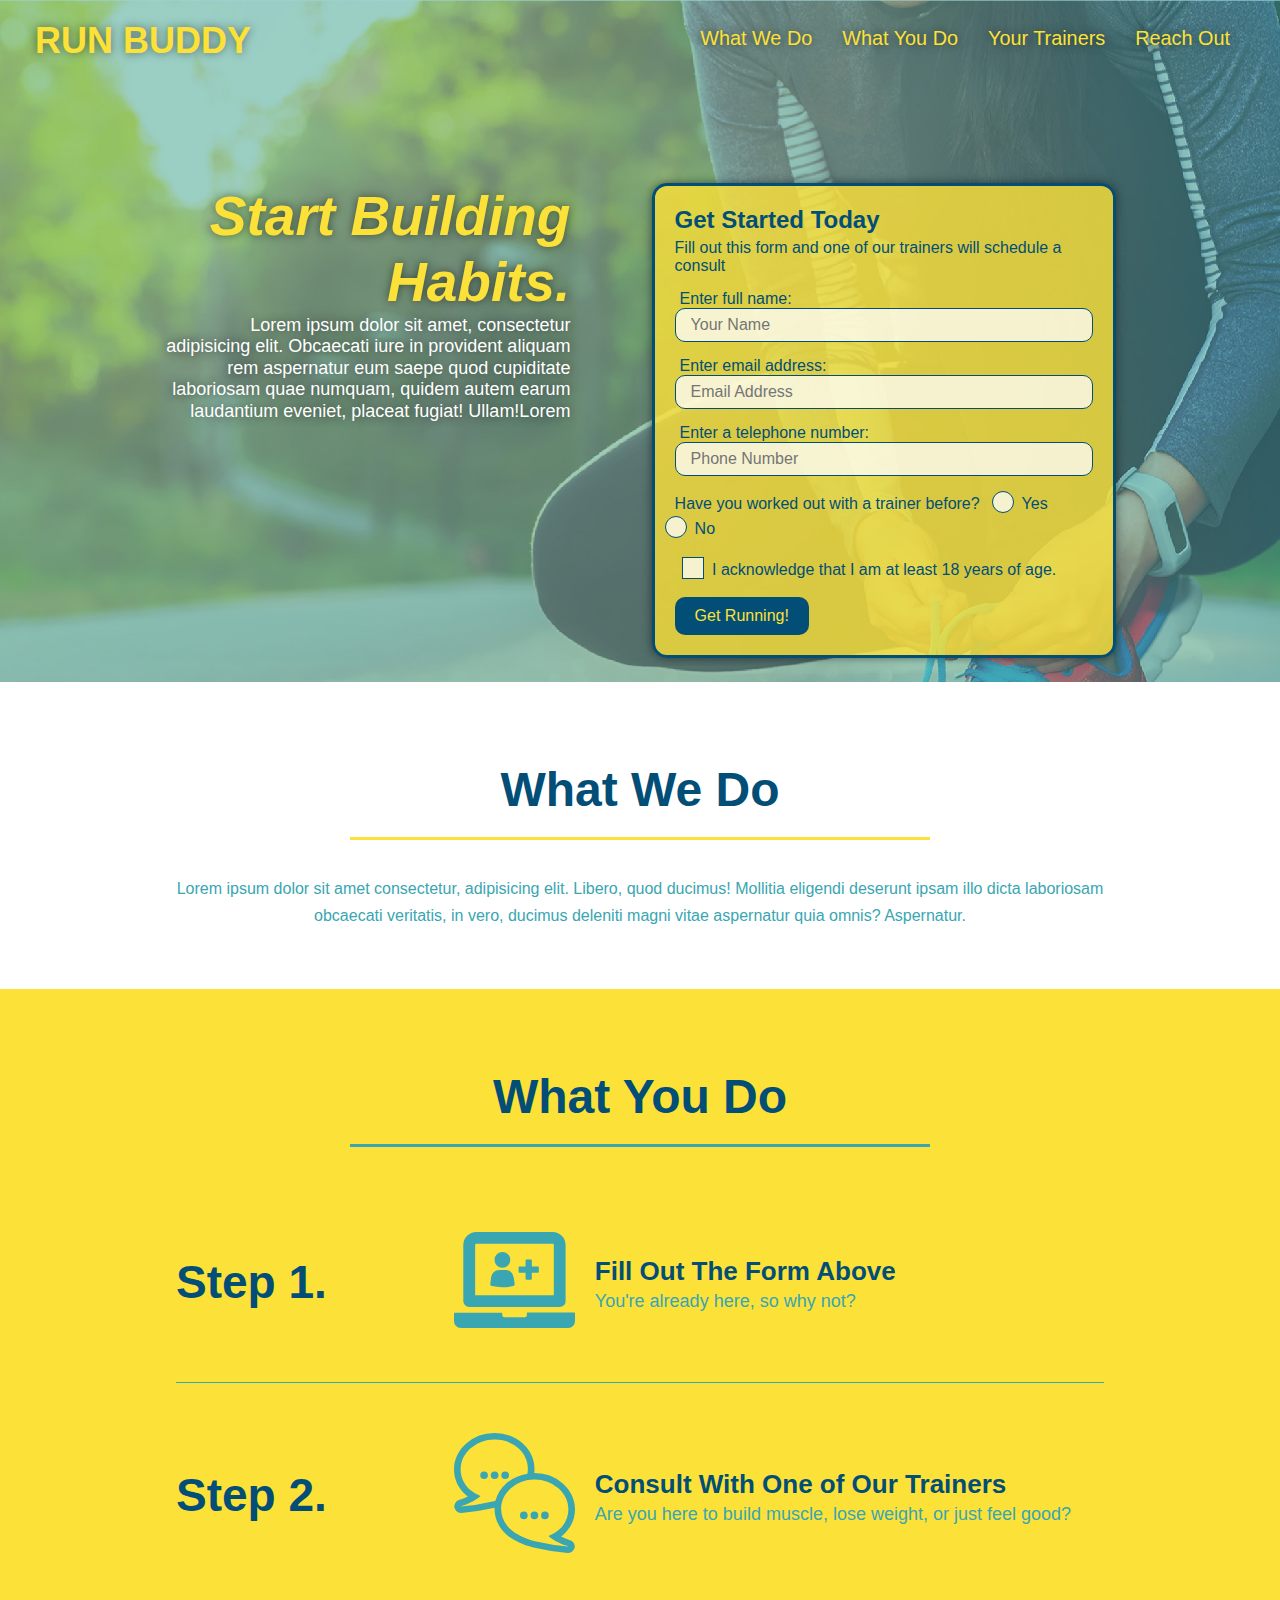
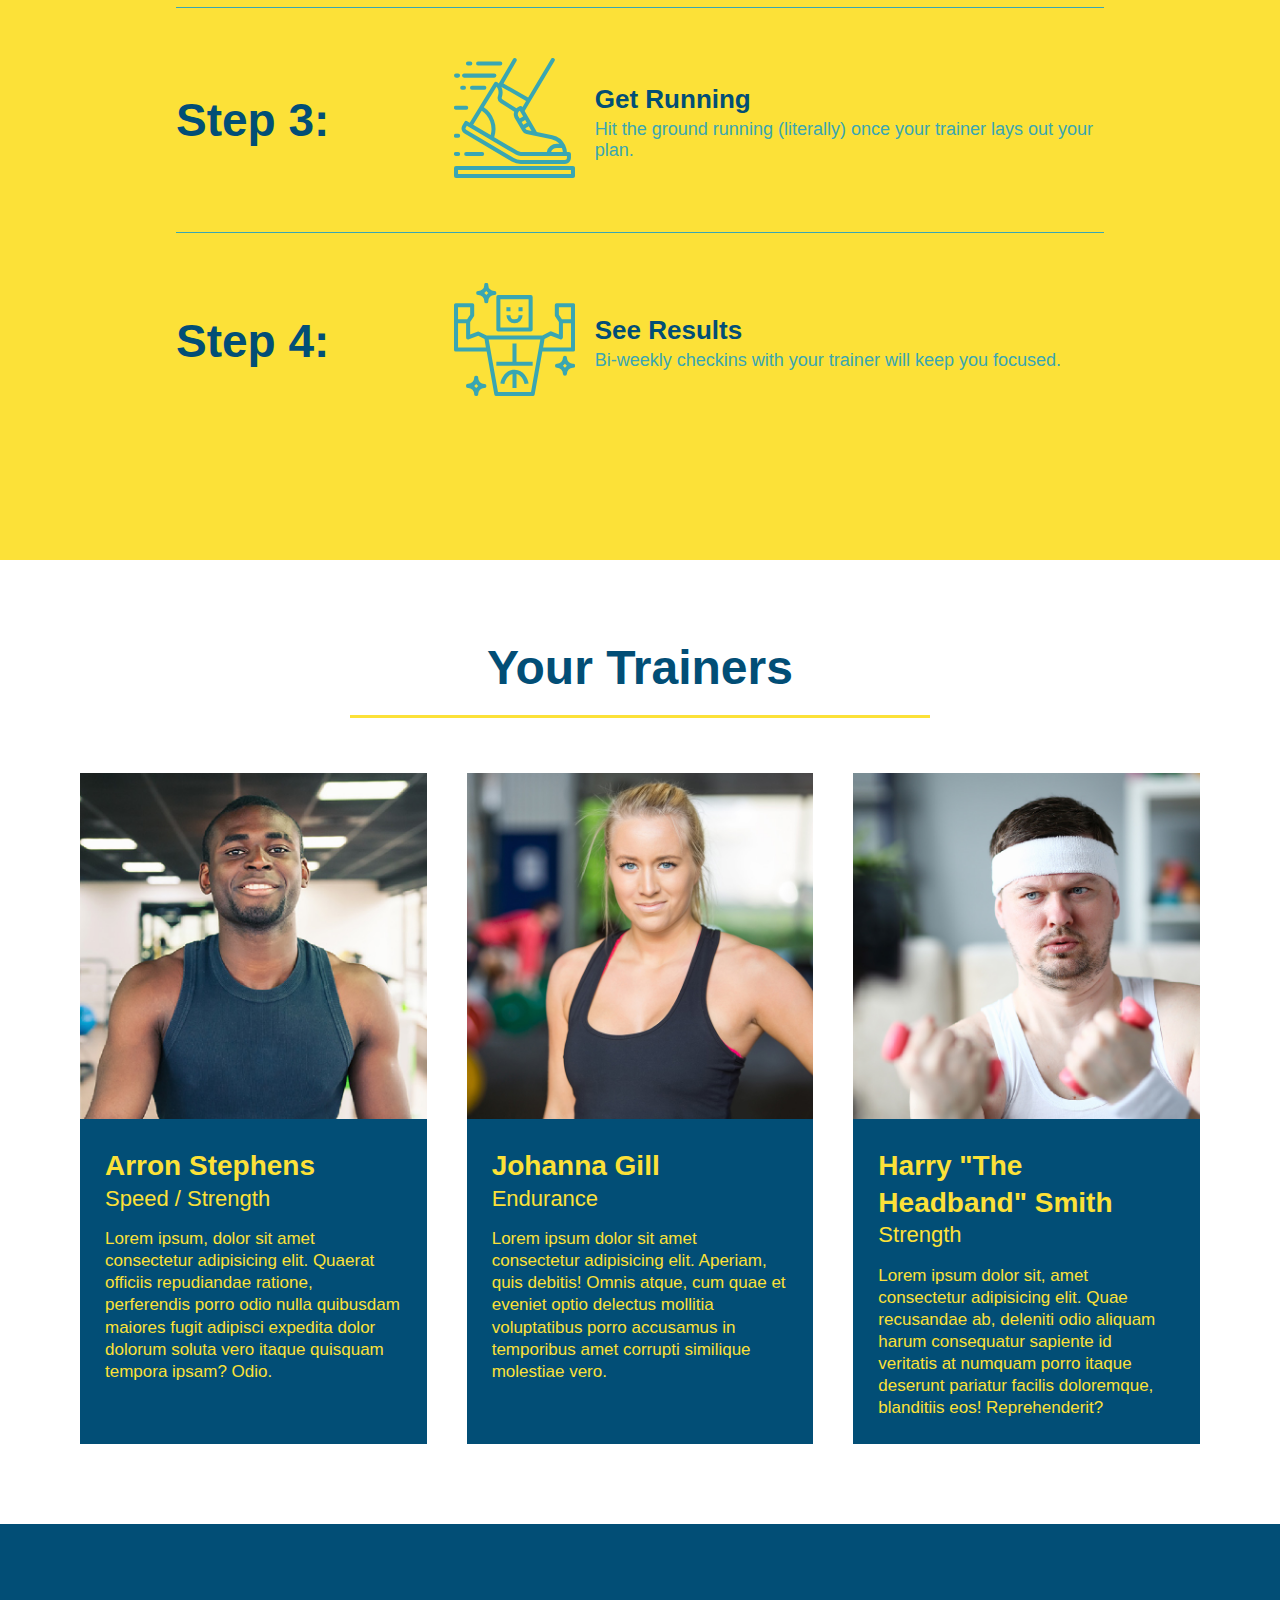
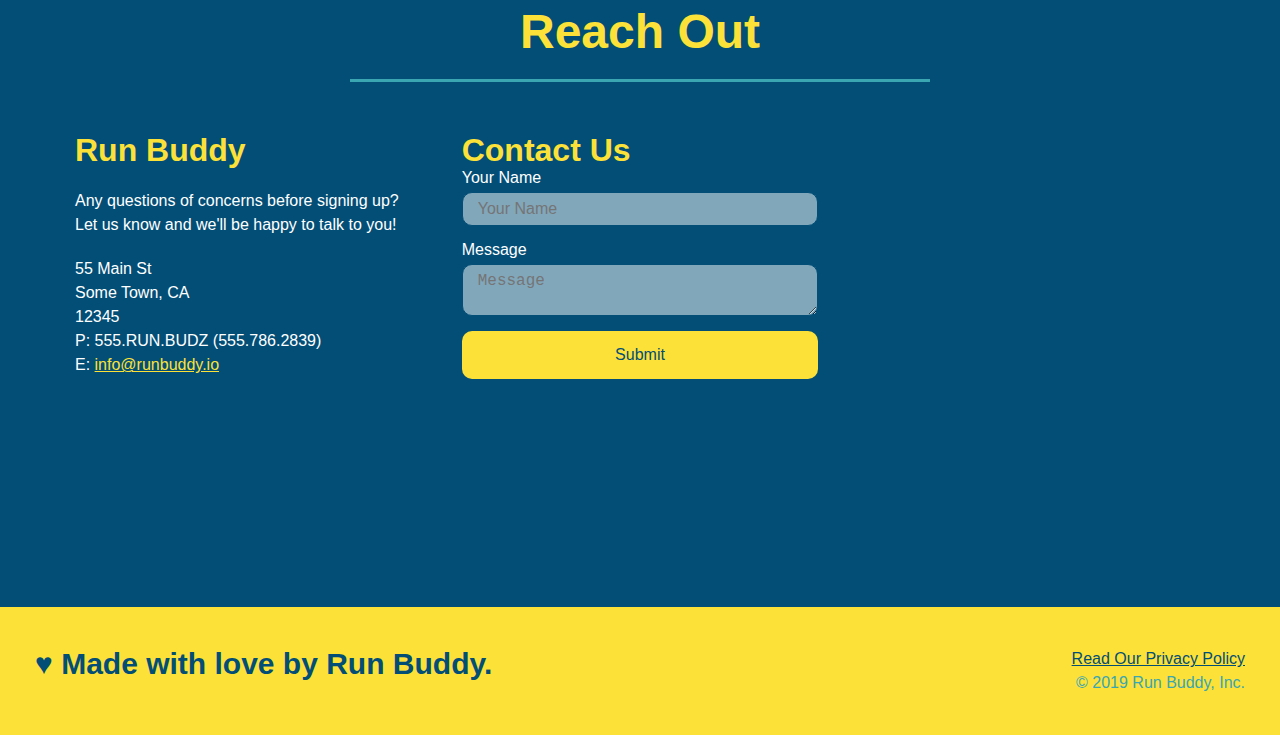
==== index.html @ cf6cdf6d "Merge branch 'Main' into develop" ====
<!DOCTYPE html>
<html lang= "en">
  
<head>
    <meta charset="UTF-8"/>

    <meta name="viewport" content="width=device-width, initial-scale=1.0" />

    <title>Run Buddy</title>
    <link rel="stylesheet" href="./assets/css/style.css"/>
</head>
  
<body>
  <!--navigation bar-->
  <header>

    <h1>
      <!--The "/" will always represent the path to the topmost directory-->
      <!--The link "/" was taking me to actual files, so I linked it to the title of the page with "#run-buddy-home"-->
      <a href="#run-buddy-home">
        RUN BUDDY
      </a>
    </h1>

    <nav>
      <!--Unordered List element-->
      <ul>
        <!--List item element-->
        <li>
        <!--Anchor element-->
          <a href="#what-we-do">What We Do</a>
        </li>
        <li>
          <a href="#what-you-do">What You Do</a>
        </li>
        <li>
          <a href="#your-trainers">Your Trainers</a>
        </li>
        <li>
          <a href="#reach-out">Reach Out</a>
        </li>
      </ul>
    </nav>
  
  </header> 
  <!--hero/jumbotron-->
  <section class="hero">

    <!--New Hero section with flipped bg image-->
    <div class="hero-cta">
      
      <h2>Start Building Habits.</h2>
      <p>
        Lorem ipsum dolor sit amet, consectetur adipisicing elit. Obcaecati iure in provident aliquam rem aspernatur eum saepe quod cupiditate laboriosam quae numquam, quidem autem earum laudantium eveniet, placeat fugiat! Ullam!Lorem
      </p>
    
    </div>

    <!--Form-->
    <div class="hero-form">
      <!--Using h3 because h2 is in the <footer> and h3 is less significant-->
      
      <h3>Get Started Today</h3>

      <p>Fill out this form and one of our trainers will schedule a consult</p>
        
      <form>
        <label for="name">Enter full name:</label>
        <input type="text" placeholder="Your Name" name="name" id="name" class="form-input"/>

        <label for="email">Enter email address:</label>
        <input type="email" placeholder="Email Address" name="email" id="email" class="form-input"/>

        <label for="phone">Enter a telephone number:</label>
        <input type="tel" placeholder="Phone Number" name="phone" id="phone" class="form-input"/>
          
        <p>
          Have you worked out with a trainer before?
          <span class="radio-wrapper">
            <input type="radio" class="trainer-confirm" id="trainer-yes"/>
            <label for="trainer-yes">Yes</label>
          </span>

          <span class="radio-wrapper">
            <input type="radio" class="trainer-confirm" id="trainer-no"/>
            <label for="trainer-no">No</label>
          </span>  
        </p>
          
        <p>
          <span class="checkbox-wrapper">
            <input type="checkbox" name="age-confirm" id="checkbox"/>
            <label for="checkbox">I acknowledge that I am at least 18 years of age.</label>
          </span>   
        </p>

        <button type="submit">
          Get Running!
        </button>
      </form>
    
    </div>
  
  </section>
    <!--End of Hero/Jumbotron-->
    
    <!--"what we do" section-->
    <section id="what-we-do" class="intro">
      
      <div class="flex-row">   
        <h2 class="section-title primary-border">What We Do</h2>
      </div>
      
      <div class="flex-row">   
        <p>
        Lorem ipsum dolor sit amet consectetur, adipisicing elit. Libero, quod ducimus! Mollitia eligendi deserunt ipsam illo dicta laboriosam obcaecati veritatis, in vero, ducimus deleniti magni vitae aspernatur quia omnis? Aspernatur.
        </p>
      </div> 
    
    </section>  
    
    <!--"what you do" section-->
    <section id="what-you-do" class="steps">
      
      <div class="flex-row">   
        <h2 class="section-title secondary-border">What You Do</h2>
      </div>
      
      <div class="step">
        <h3>Step 1.</h3>
        <div class="step-info">
          
          <div class="step-img">
            <img src="./assets/images/step-1.svg" alt="" />
          </div>
          
          <div class="step-text">
            <h4>Fill Out The Form Above</h4>
            <p>You're already here, so why not?</p>
          
          </div>
        </div>
      </div>

      <div class="step">
        <h3>Step 2.</h3>
        <div class="step-info">
          
          <div class="step-img">
            <img src="./assets/images/step-2.svg" alt="" />
          </div>
          
          <div class="step-text">
            <h4>Consult With One of Our Trainers</h4>
            <p>Are you here to build muscle, lose weight, or just feel good?</p>
          </div>
        </div>
      </div>

      <div class="step">
        <h3>Step 3:</h3>
        <div class="step-info">
          
          <div class="step-img">
            <img src="./assets/images/step-3.svg" alt="" />
          </div>
          
          <div class="step-text">
            <h4>Get Running</h4>
            <p>Hit the ground running (literally) once your trainer lays out your plan.</p>
          </div>
        
        </div>
      </div>

      <div class="step">
        <h3>Step 4:</h3>
        <div class="step-info">
          
          <div class="step-img">
            <img src="./assets/images/step-4.svg" alt="" />
          </div>
          
          <div class="step-text">
            <h4>See Results</h4>
            <p>Bi-weekly checkins with your trainer will keep you focused.</p>
          </div>
        
        </div>
      </div>
    
    </section>
    <!--End of "What You Do"-->
    
    <!--"meet the trainers" section-->
    <section id="your-trainers">
      <div class="flex-row">   
        <h2 class="section-title primary-border">Your Trainers</h2>
      </div>

      <div class="trainers">
        <!--1st Trainer-->
        <article class="trainer">
          <img src="./assets/images/trainer-1.jpg" alt="Arron Stephens in his workout clothes ready to pump iron"/>
          <div class="trainer-bio">
            <h3 class="trainer-name">Arron Stephens</h3>
            <h4 class="trainer-role">Speed / Strength</h4>
            <p>Lorem ipsum, dolor sit amet consectetur adipisicing elit. Quaerat officiis repudiandae ratione, perferendis porro odio nulla quibusdam maiores fugit adipisci expedita dolor dolorum soluta vero itaque quisquam tempora ipsam? Odio.</p>
          </div>
        </article>
        
        <!--2nd Trainer-->
        <article class="trainer">
          <img src="./assets/images/trainer-2.jpg" alt="Johanna Gill cooling off after a workout"/>
          <div class="trainer-bio">
            <h3 class="trainer-name">Johanna Gill</h3>
            <h4 class="trainer-role">Endurance</h4>
            <p>Lorem ipsum dolor sit amet consectetur adipisicing elit. Aperiam, quis debitis! Omnis atque, cum quae et eveniet optio delectus mollitia voluptatibus porro accusamus in temporibus amet corrupti similique molestiae vero.</p>
          </div>
        </article>

        <!--3rd trainer-->
        <article class="trainer">
          <img src="./assets/images/trainer-3.jpg" alt="Harry Smith wearing a headband and lifting comically small pink weights"/>
          <div class="trainer-bio">
            <h3 class="trainer-name">Harry "The Headband" Smith</h3>
            <h4 class="trainer-role">Strength</h4>
            <p>Lorem ipsum dolor sit, amet consectetur adipisicing elit. Quae recusandae ab, deleniti odio aliquam harum consequatur sapiente id veritatis at numquam porro itaque deserunt pariatur facilis doloremque, blanditiis eos! Reprehenderit?</p>
          </div>
        </article>
      
      </div>
    </section>
      
    <!--"reach out/contact" section-->

    <section id="reach-out" class="contact-section">
      <h2 class="section-title secondary-border">Reach Out</h2>
      
      <div class="contact-info">

        <div>
          <h3>Run Buddy</h3>
          <p>Any questions of concerns before signing up? <br/>
          Let us know and we'll be happy to talk to you!</p>

          <address>
            55 Main St <br/>
            Some Town, CA<br/>
            12345 <br/>
            P: 555.RUN.BUDZ (555.786.2839)<br/>
            E: <a href="mailto:info@runbuddy.io">info@runbuddy.io</a>
          </address>
        </div> 
      
        <!--New contact-form-->
        <div class="contact-form">
          <h3>Contact Us</h3>
          
          <form>
            <label for="contact-name">Your Name</label>
            <input type="text" id="contact-name" placeholder="Your Name">

            <label for="contact-message">Message</label>
            <textarea id="contact-message" placeholder="Message"></textarea>

            <button type="submit">Submit</button>
          </form>
        </div>
        
        <!--iframe auto populated from google-->
          <iframe src="https://www.google.com/maps/embed?pb=!1m18!1m12!1m3!1d3220.4452902486332!2d-86.74329568430844!3d36.18005091005968!2m3!1f0!2f0!3f0!3m2!1i1024!2i768!4f13.1!3m3!1m2!1s0x8864687f5b02fae7%3A0xc24cd0922c8a8a07!2s403%20N%2016th%20St%2C%20Nashville%2C%20TN%2037206!5e0!3m2!1sen!2sus!4v1612651194012!5m2!1sen!2sus" 
            frameborder="0" 
            style="border:0;" 
            allowfullscreen="" 
            aria-hidden="false" 
            tabindex="0">
          </iframe>
        
        </div>
      </div>
    </section>
    <!--End of "reach out/contact" section-->
  
  <footer>
    <h2>&hearts; Made with love by Run Buddy.</h2>

    <div>
      <a href="./privacy-policy.html">Read Our Privacy Policy</a><br/>
      &copy; 2019 Run Buddy, Inc.
    </div>

  </footer>
</body>
</html>
---- assets/css/style.css ----
:root {
  --primary-color: #fce138;
  --secondary-color: #024e76;
  --tertiary-color: #39a6b2;
}

* {
  /* The "*" symbol affects ALL HTML elements*/
  margin: 0;
  padding: 0;
  /*border-box value in box-sizing property calculates height and width by 
  including border and padding additions to content box*/
  box-sizing: border-box;
}

body {
  font-family: Helvetica, Arial, sans-serif;
  /* hexidecimal number for light-blue/teal*/
  color: var(--tertiary-color);
}
/* apply styles to the header*/

header {
  padding: 20px 35px;
  background-color: var(--tertiary-color);
  /*after removal of display:inline; in header h1 and float:right; 
  in header nav, display:flex; creates mobile responsiveness*/
  display: flex;
  justify-content: space-between;
  flex-wrap: wrap;
  position:-webkit-sticky;
  position: sticky;
  top: 0;
  background-image: url("../images/hero-bg.jpg");
  background-size: cover;
  background-attachment: fixed;
  background-position: 80%;
  z-index: 9999;
}

header h1 {
  font-weight: bold;
  font-size: 36px;
  color: var(--primary-color);
  margin: 0;
  text-shadow: 0 0 10px rgba(0, 0, 0, 0.5);
  /*The inline display creates inline element properties for a block element*/
  /* "display:inline; was deleted for the mobile responsive flexbox*/
}

header a {
  text-decoration: none;
  color: var(--primary-color);
}

header nav {
  /*float:right; was removed for flexbox*/
  margin: 7px 0;
}

/*removed header nav ul li display: inline; for flexbox*/
header nav ul {
  display: flex;
  flex-wrap: wrap;
  justify-content: space-between;
  align-items: center;
  list-style: none;
}

header nav ul li a{
  padding: 10px 15px;
  font-weight: lighter;
  font-size: 1.55vw;
  text-shadow: 0 0 10px rgba(0, 0, 0, 0.5);
  /*changed font-size:20px; 
  to 1.55vw or "viewport width" for flexbox*/
}

header nav ul li a:hover {
  background: var(--primary-color);
  color: var(--secondary-color);
  border-radius: 15px;
  text-shadow: none;
}

/* End of Header */

/* Footer */

footer {
  background: var(--primary-color);
  width: 100%;
  padding: 40px 35px;
  /*flexbox*/
  display: flex;
  justify-content: space-between;
  flex-wrap: wrap;
}

footer h2 {
  /* removed display: inline; for flexbox */

  color: var(--secondary-color);
  font-size: 30px;
  margin: 0;
}

footer div {
  /*float: right; removed for flexbox*/
  line-height: 1.5;
  text-align: right;
}

footer a {
  color: var(--secondary-color);
}

/* End of Footer*/

section {
  padding: 60px;
}

/*Hero Style Start*/
.hero {
  /*removed  background-position: center; 
  and height: 600px; for flexbox*/
  background-image: url("../images/hero-bg.jpg");
  height: 600px;
  background-size: cover;
  position: relative;
  display: flex;
  justify-content: center;
  flex-wrap: wrap;
  align-items: flex-start;
  background-attachment: fixed;
  background-position: 80%;
}

/* hero call to action*/
.hero-cta {
  width: 35%;
  text-align: right;
  margin: 3.5%;
  color: #fff;
  font-size: 18px;
  line-height: 1.2;
  text-shadow: 0 0 10px rgba(0, 0, 0, 0.5);
}

.hero-cta h2 {
  font-style: italic;
  font-size: 55px;
  color: var(--primary-color);
}
/*Hero Style Ends*/

/* Style Form and Input Fields*/
.hero-form {
  color: var(--secondary-color);
  background-color: rgba(252, 225, 56, 0.8);
  padding: 20px;
  border: solid 3px var(--secondary-color);
 /* width: 600px; position: absolute; 
 bottom: 80px; right: 80px; 
 removed for flexbox*/
 width: 40%;
 margin: 3.5%;
 box-shadow: 0 0 10px rgba(0, 0, 0, 0.5);
 border-radius: 15px;
}

h3 {
  font-size: 24px;
  margin: 0;
}

.hero-form p {
  margin: 5px 0px 15px 0px;
}

.form-input {
  border: 1px solid var(--secondary-color);
  display: block;
  padding: 7px 15px;
  font-size: 16px;
  color: var(--secondary-color);
  width: 100%;
  margin-bottom: 15px;
  border-radius: 10px;
  background-color: rgba(255,255,255, 0.75);
}

.form-input:focus {
  background-color: rgba(255,255,255, 1);
  outline: none;
}

.hero-form label {
  margin: 0 5px;
}

.hero-form button {
  color: var(--primary-color);
  background-color: var(--secondary-color);
  border: none;
  padding: 10px 20px;
  font-size: 16px;
  border-radius: 10px;
}

.hero-form button:hover {
  background-color: var(--tertiary-color);  
}

.checkbox-wrapper input, .radio-wrapper input {
  opacity: 0;
}

.checkbox-wrapper label, .radio-wrapper label {
  position: relative;
  left: 10px;
  margin: 10px;
  line-height: 1.6;
}

.checkbox-wrapper label::before, .radio-wrapper label::before {
  content: "";
  height: 20px;
  width: 20px;
  background: rgba(255, 255, 255, 0.75);  
  border: 1px solid var(--secondary-color);  
  position: absolute;
  top: -4px;
  left: -30px;
}

.radio-wrapper label::before {
  border-radius: 50%;
}

.radio-wrapper label::after {
  content: "";
  width: 20px;
  height: 20px;
  border-radius: 50%;
  background: var(--secondary-color);
  position: absolute;
  left: -29px;
  top: -3px;
  background-image: radial-gradient(circle, var(--tertiary-color), var(--secondary-color));
}

.checkbox-wrapper label::after {
  content: "";
  height: 6px;
  width: 14px;
  border-left: 2px solid var(--secondary-color);
  border-bottom: 2px solid var(--secondary-color);
  position: absolute;
  left: -26px;
  top: 1px;
  transform: rotate(-58deg);
}

.checkbox-wrapper input + label::after, 
.radio-wrapper input + label::after {
  content: none;
}

.checkbox-wrapper input:checked + label::after, 
.radio-wrapper input:checked + label::after {
  content: "";
}
/* End of Style Form and Input Fields*/

/* What we do introduction section*/
/*removed .intro text-align:center;*/


.intro p {
  line-height: 1.7;
  color: var(--tertiary-color);
  width: 80%;
  font-size: 20 px;
  /* To center an block element 
  with width < 100% use margin: 0 auto; */
  margin: 0 auto;
  text-align: center;
}
/* End of What we do */

/* What You Do Section 
Removed Steps img div and span  for flexbox &
steps h3 -> step h3 removed margin-top
steps p -> step-text p change font-size */
.steps {
  background: var(--primary-color)
}

.step {
  margin: 50px auto;
  padding-bottom: 50px;
  width: 80%;
  display: flex;
  flex-wrap: wrap;
  align-items: center;
  justify-content: space-between;
  border-bottom: 1px solid var(--tertiary-color);
}

.step:last-child {
  border-bottom: none;
}

.step h3 {
  color: var(--secondary-color);
  font-size: 46px;
  flex: 1 30%;
 }

 .step-info {
   display: flex;
   flex-wrap: wrap;
   align-items: center;
   flex: 2 70%;
 }

 .step-text {
   flex: 12;
 }

 .step-text h4 {
   font-size: 26px;
   line-height: 1.5;
   color: var(--secondary-color);
 }

.step-text p {
  color: var(--tertiary-color);
  font-size: 18px;
}

.step-img {
  flex: 1 12%;
  margin-right: 20px;
}

.step-img img {
  max-width: 100%;
}

/* End of What You Do Section */

/* blending css for section titles and heading borders*/
.section-title {
  font-size: 48px;
  color: var(--secondary-color);
  border-bottom: 3px solid;
  /*  margin-bottom: 35px; padding: 0 100px 20px 100px; 
  display: inline-block; removed, flexbox*/
  padding: 20px;
  text-align: center;
  margin: 0 auto 35px;
  width: 50%;
}

.primary-border {
  border-color: var(--primary-color);
}

.secondary-border {
  border-color: var(--tertiary-color);
}
/* End of section titles and heading borders*/

/*Trainers section*/

.trainers {
  width: 100%;
  margin: 0 auto;
  display: flex;
  flex-wrap: wrap;
  justify-content: space-around;
}

.trainer {
  margin: 20px;
  background: var(--secondary-color);
  color: var(--primary-color);
  flex: 1;
}

.trainer img {
  width: 100%;
}

.trainer-bio {
  padding: 25px;
  line-height: 1.3;
}
/* font-size from 32 -> 28px 
removed margin-bottom for flexbox*/
.trainer-bio h3 {
  font-size: 28px;
}

.trainer-bio h4 {
  font-weight: lighter;
  font-size: 22px;
  margin-bottom: 15px;
}

.trainer-bio p {
  font-size: 17px;
}
/* End of Trainer*/

/* contact section*/
.contact-info {
  display: flex;
  justify-content: space-between;
  flex-wrap: wrap;
}

.contact-info > * {
  flex: 1;
  margin: 15px;
}

.contact-section {
  background: var(--secondary-color);
}

.contact-section h2 {
  color: var(--primary-color);
}

.contact-info iframe {
  height: 400px;
}

.contact-info div {
  color: white;
}

.contact-info h3 {
  color: var(--primary-color);
  font-size: 32px;
}

/*Don't forget the comma between class specifications ;) */
.contact-info p, .contact-info address {
  margin: 20px 0px;
  line-height: 1.5;
  font-size: 16px;
  font-style: normal;
}

.contact-info a {
  color: var(--primary-color);
}

.contact-form input, .contact-form textarea {
  border: 1px solid var(--secondary-color);
  display: block;
  padding: 7px 15px;
  font-size: 16px;
  color: var(--secondary-color);
  width: 100%;
  margin-bottom: 15px;
  margin-top: 5px;
  border-radius: 10px;
  background-color: rgba(255,255,255, 0.5);
}

.contact-form input:focus, .contact-form textarea:focus {
  background-color: rgba(255,255,255, 1);
  outline: none;
}

.contact-form button {
  width: 100%;
  border: none;
  background: var(--primary-color);
  color: var(--secondary-color);
  text-align: center;
  padding: 15px 0;
  font-size: 16px;
  border-radius: 10px;
}

.contact-form button:hover {
  color: var(--primary-color);
  background: var(--tertiary-color);
}

.flex-row {
  display: flex;
}

/*Media queries for desktop screens and smaller*/

@media screen and (max-width:980px) {
  header {
    padding-bottom: 0;
    justify-content: center;
    position: relative;
  }

  header h1 {
    width: 100%;
    text-align: center;
    text-shadow: 0 0 10px rgba(0, 0, 0, 0.5);
  }

  header nav ul {
    margin-top: 20px;
    width: 100%;
    justify-content: center;
  }

  header nav ul li a {
    font-size: 20px;
    text-shadow: 0 0 10px rgba(0, 0, 0, 0.5);
  }

  footer h2, footer div {
    text-align: center;
    width: 100%;
  }

  .hero-form {
    box-shadow: 0 0 10px rgba(0, 0, 0, 0.5);
  }

  .hero-form, .hero-cta {
    width: 100%;
  }

  .hero-cta{
    text-align: center;
    text-shadow: 0 0 10px rgba(0, 0, 0, 0.5);
  }

  .section-title {
    width: 80%;
  }

  .trainer {
    flex: 0 70%;
  }

  .contact-info iframe {
    flex: 1 100%;
  }
}

/*Media queries for tablets and smaller*/
@media screen and (max-width:768px) {
  section {
    padding: 30px 15px;
  }

  .step h3 {
    flex: 1 100%;
    text-align: center;
  }

  .step-info {
    flex: 2 100%;
    text-align: center;
    justify-content: center;
  }

  .step-img {
    flex: 0 32%;
    margin-right: 0;
    margin-top: 15px;
    margin-bottom: 15px;
  }

  .step-text {
    flex: 100%;
  }
}

/*Media queries for phones and smaller*/
@media screen and (max-width:575px) {
  .hero-form button {
    width: 100%;
  }

  .section-title {
    width: 95%;
  }

  .intro p {
    width: 100%;
  }

  .trainer {
    flex: 0 100%;
  }

  .contact-info {
    text-align: center;
  }

  .contact-info > * {
    flex: 0 100%;
  }

  .contact-form {
    order: 3;
  }
}
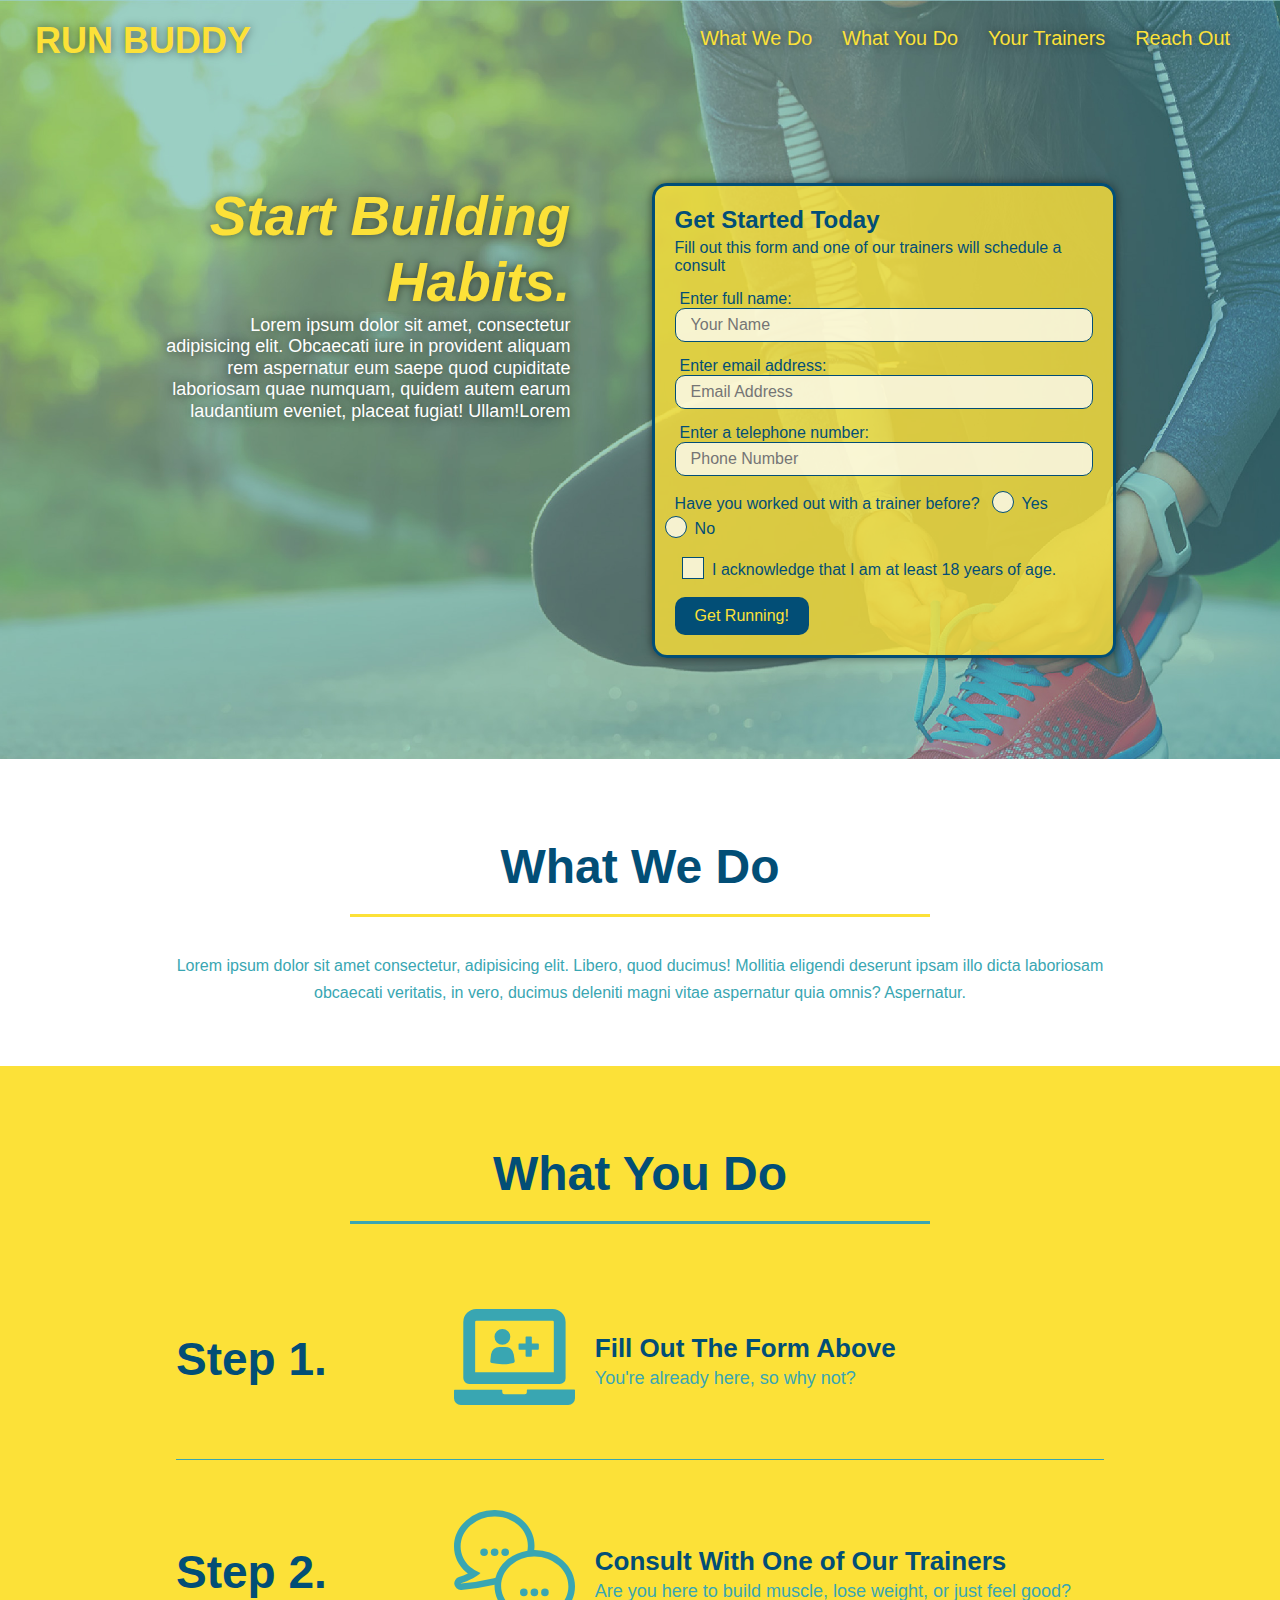
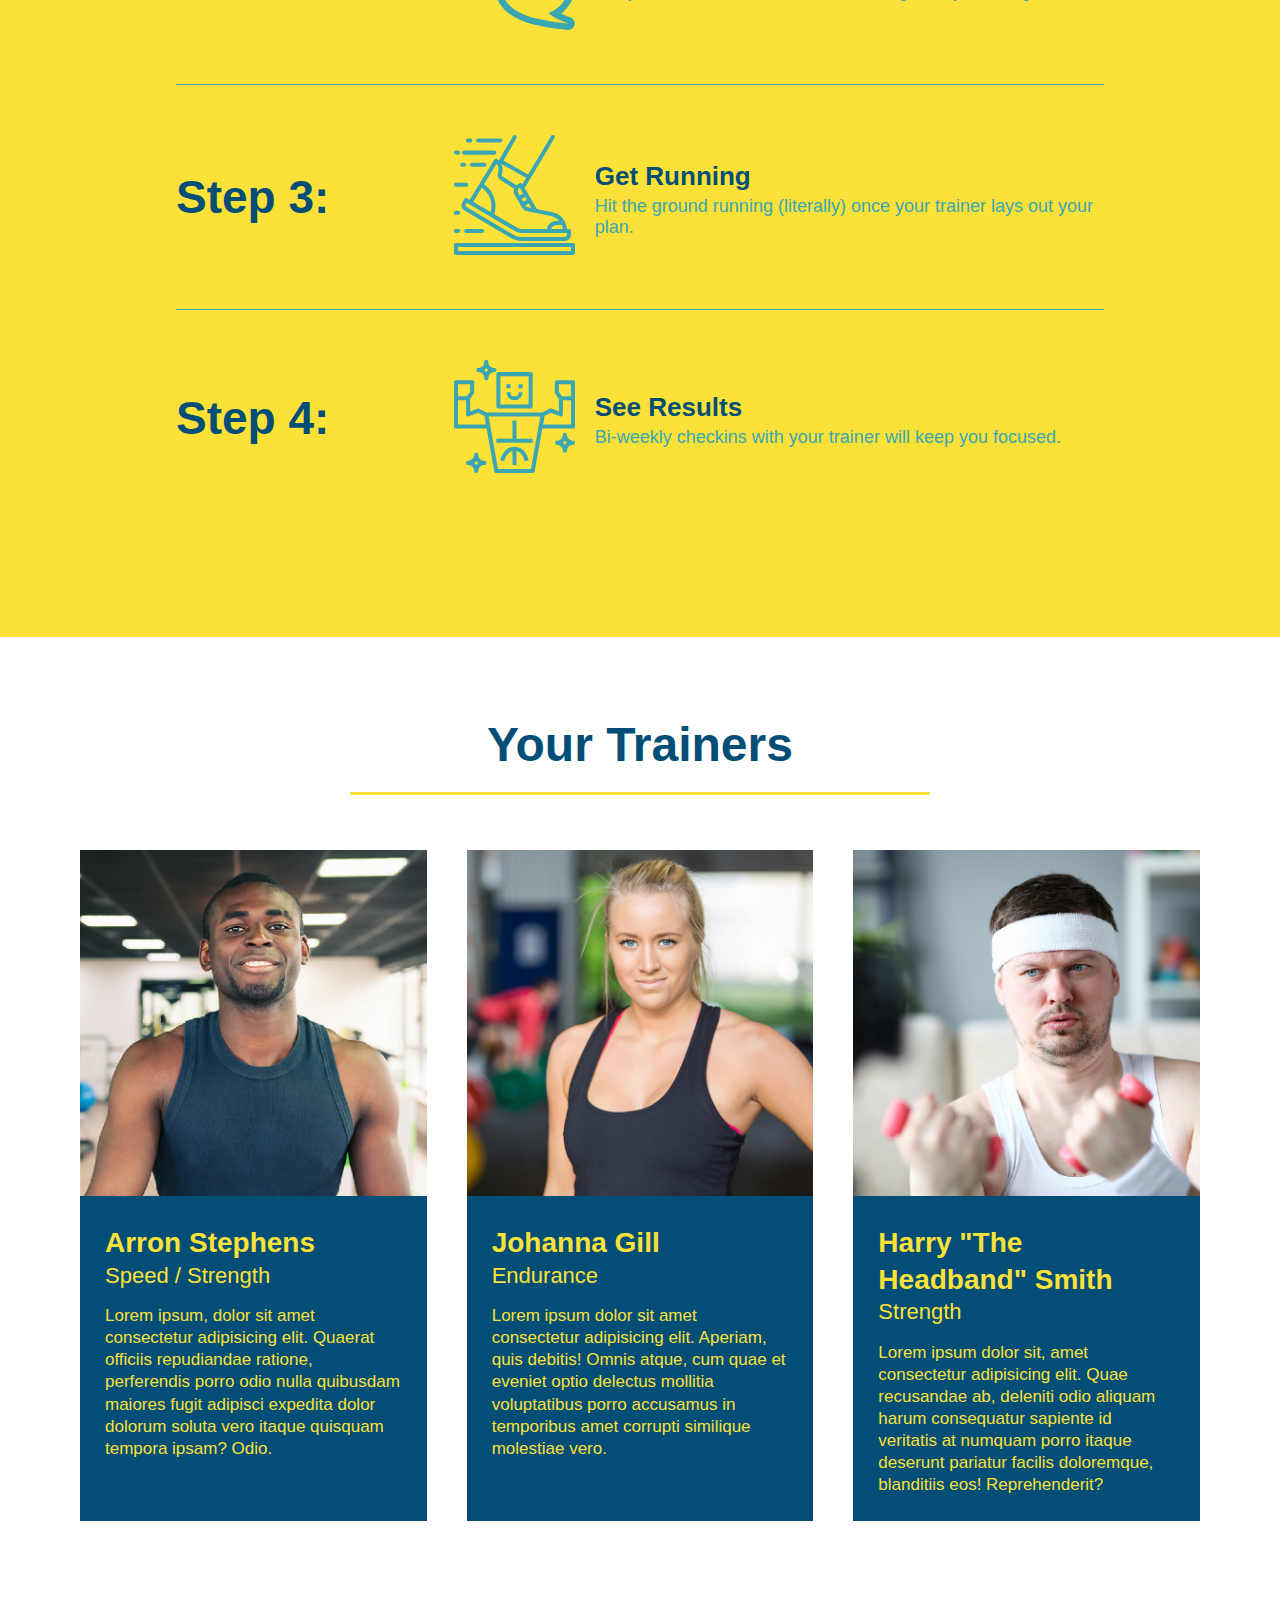
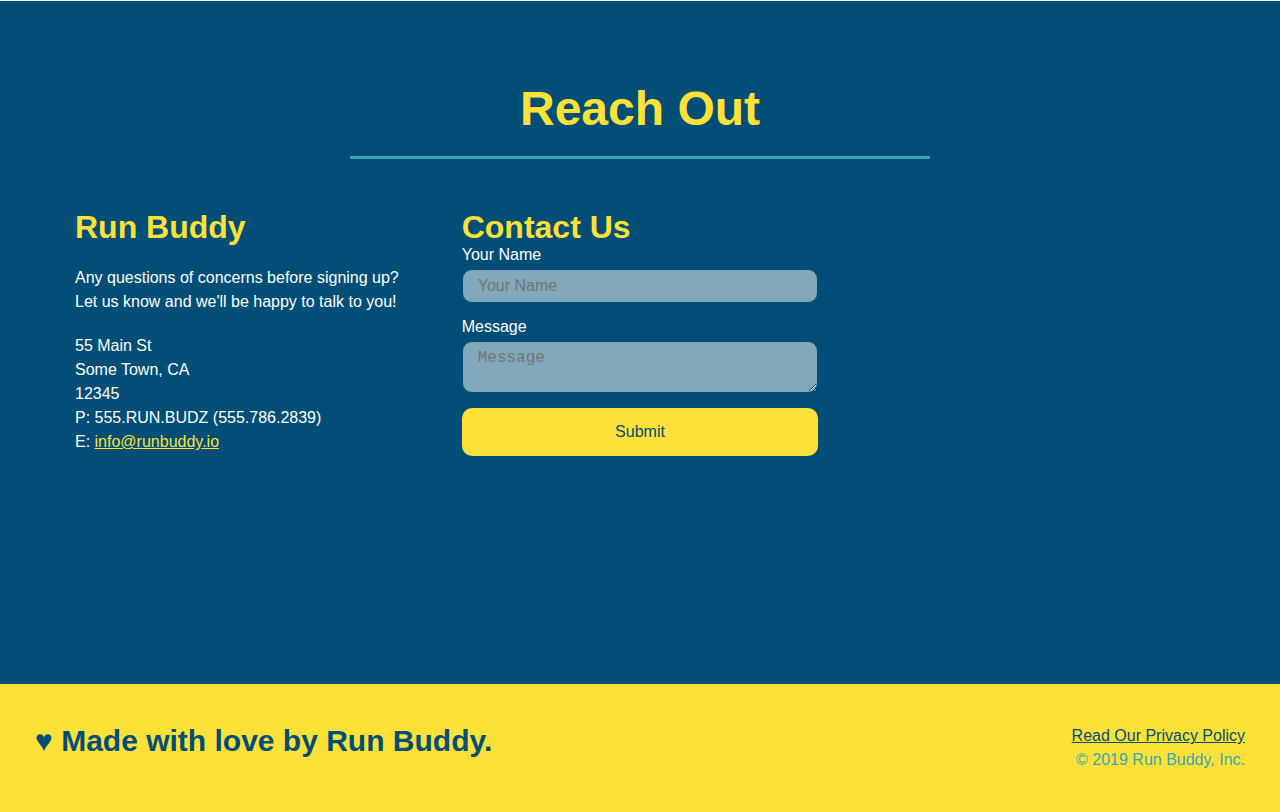
==== commit d6527582: "Adjusting some spacing, experimenting with some code" ====
--- a/index.html
+++ b/index.html
@@ -1,297 +1,292 @@
 <!DOCTYPE html>
 <html lang= "en">
   
-<head>
-    <meta charset="UTF-8"/>
-
-    <meta name="viewport" content="width=device-width, initial-scale=1.0" />
-
-    <title>Run Buddy</title>
-    <link rel="stylesheet" href="./assets/css/style.css"/>
-</head>
-  
-<body>
-  <!--navigation bar-->
-  <header>
-
-    <h1>
-      <!--The "/" will always represent the path to the topmost directory-->
-      <!--The link "/" was taking me to actual files, so I linked it to the title of the page with "#run-buddy-home"-->
-      <a href="#run-buddy-home">
-        RUN BUDDY
-      </a>
-    </h1>
-
-    <nav>
-      <!--Unordered List element-->
-      <ul>
-        <!--List item element-->
-        <li>
-        <!--Anchor element-->
-          <a href="#what-we-do">What We Do</a>
-        </li>
-        <li>
-          <a href="#what-you-do">What You Do</a>
-        </li>
-        <li>
-          <a href="#your-trainers">Your Trainers</a>
-        </li>
-        <li>
-          <a href="#reach-out">Reach Out</a>
-        </li>
-      </ul>
-    </nav>
-  
-  </header> 
-  <!--hero/jumbotron-->
-  <section class="hero">
-
-    <!--New Hero section with flipped bg image-->
-    <div class="hero-cta">
-      
-      <h2>Start Building Habits.</h2>
-      <p>
-        Lorem ipsum dolor sit amet, consectetur adipisicing elit. Obcaecati iure in provident aliquam rem aspernatur eum saepe quod cupiditate laboriosam quae numquam, quidem autem earum laudantium eveniet, placeat fugiat! Ullam!Lorem
-      </p>
-    
-    </div>
-
-    <!--Form-->
-    <div class="hero-form">
-      <!--Using h3 because h2 is in the <footer> and h3 is less significant-->
-      
-      <h3>Get Started Today</h3>
-
-      <p>Fill out this form and one of our trainers will schedule a consult</p>
-        
-      <form>
-        <label for="name">Enter full name:</label>
-        <input type="text" placeholder="Your Name" name="name" id="name" class="form-input"/>
-
-        <label for="email">Enter email address:</label>
-        <input type="email" placeholder="Email Address" name="email" id="email" class="form-input"/>
-
-        <label for="phone">Enter a telephone number:</label>
-        <input type="tel" placeholder="Phone Number" name="phone" id="phone" class="form-input"/>
-          
+  <head>
+      <meta charset="UTF-8"/>
+      <meta name="viewport" content="width=device-width, initial-scale=1.0" />
+      <title>Run Buddy</title>
+      <link rel="stylesheet" href="./assets/css/style.css"/>
+  </head>
+    
+  <body>
+    <!--navigation bar-->
+    <header>
+
+      <h1>
+        <!--The "/" will always represent the path to the topmost directory-->
+        <!--The link "/" was taking me to actual files, so I linked it to the title of the page with "#run-buddy-home"-->
+        <a href="#run-buddy-home">
+          RUN BUDDY
+        </a>
+      </h1>
+
+      <nav>
+        <!--Unordered List element-->
+        <ul>
+          <!--List item element-->
+          <li>
+          <!--Anchor element-->
+            <a href="#what-we-do">What We Do</a>
+          </li>
+          <li>
+            <a href="#what-you-do">What You Do</a>
+          </li>
+          <li>
+            <a href="#your-trainers">Your Trainers</a>
+          </li>
+          <li>
+            <a href="#reach-out">Reach Out</a>
+          </li>
+        </ul>
+      </nav>
+    
+    </header> 
+      
+    <!--hero/jumbotron-->
+    <section class="hero">
+      <!--New Hero section with flipped bg image-->
+      <div class="hero-cta">
+        <h2>Start Building Habits.</h2>
         <p>
-          Have you worked out with a trainer before?
-          <span class="radio-wrapper">
-            <input type="radio" class="trainer-confirm" id="trainer-yes"/>
-            <label for="trainer-yes">Yes</label>
-          </span>
-
-          <span class="radio-wrapper">
-            <input type="radio" class="trainer-confirm" id="trainer-no"/>
-            <label for="trainer-no">No</label>
-          </span>  
+          Lorem ipsum dolor sit amet, consectetur adipisicing elit. Obcaecati iure in provident aliquam rem aspernatur eum saepe quod cupiditate laboriosam quae numquam, quidem autem earum laudantium eveniet, placeat fugiat! Ullam!Lorem
         </p>
-          
-        <p>
-          <span class="checkbox-wrapper">
-            <input type="checkbox" name="age-confirm" id="checkbox"/>
-            <label for="checkbox">I acknowledge that I am at least 18 years of age.</label>
-          </span>   
-        </p>
-
-        <button type="submit">
-          Get Running!
-        </button>
-      </form>
-    
-    </div>
-  
-  </section>
-    <!--End of Hero/Jumbotron-->
-    
-    <!--"what we do" section-->
-    <section id="what-we-do" class="intro">
-      
-      <div class="flex-row">   
-        <h2 class="section-title primary-border">What We Do</h2>
       </div>
-      
-      <div class="flex-row">   
-        <p>
-        Lorem ipsum dolor sit amet consectetur, adipisicing elit. Libero, quod ducimus! Mollitia eligendi deserunt ipsam illo dicta laboriosam obcaecati veritatis, in vero, ducimus deleniti magni vitae aspernatur quia omnis? Aspernatur.
-        </p>
-      </div> 
-    
-    </section>  
-    
-    <!--"what you do" section-->
-    <section id="what-you-do" class="steps">
-      
-      <div class="flex-row">   
-        <h2 class="section-title secondary-border">What You Do</h2>
-      </div>
-      
-      <div class="step">
-        <h3>Step 1.</h3>
-        <div class="step-info">
-          
-          <div class="step-img">
-            <img src="./assets/images/step-1.svg" alt="" />
-          </div>
-          
-          <div class="step-text">
-            <h4>Fill Out The Form Above</h4>
-            <p>You're already here, so why not?</p>
-          
-          </div>
-        </div>
-      </div>
-
-      <div class="step">
-        <h3>Step 2.</h3>
-        <div class="step-info">
-          
-          <div class="step-img">
-            <img src="./assets/images/step-2.svg" alt="" />
-          </div>
-          
-          <div class="step-text">
-            <h4>Consult With One of Our Trainers</h4>
-            <p>Are you here to build muscle, lose weight, or just feel good?</p>
-          </div>
-        </div>
-      </div>
-
-      <div class="step">
-        <h3>Step 3:</h3>
-        <div class="step-info">
-          
-          <div class="step-img">
-            <img src="./assets/images/step-3.svg" alt="" />
-          </div>
-          
-          <div class="step-text">
-            <h4>Get Running</h4>
-            <p>Hit the ground running (literally) once your trainer lays out your plan.</p>
-          </div>
-        
-        </div>
-      </div>
-
-      <div class="step">
-        <h3>Step 4:</h3>
-        <div class="step-info">
-          
-          <div class="step-img">
-            <img src="./assets/images/step-4.svg" alt="" />
-          </div>
-          
-          <div class="step-text">
-            <h4>See Results</h4>
-            <p>Bi-weekly checkins with your trainer will keep you focused.</p>
-          </div>
-        
-        </div>
-      </div>
-    
-    </section>
-    <!--End of "What You Do"-->
-    
-    <!--"meet the trainers" section-->
-    <section id="your-trainers">
-      <div class="flex-row">   
-        <h2 class="section-title primary-border">Your Trainers</h2>
-      </div>
-
-      <div class="trainers">
-        <!--1st Trainer-->
-        <article class="trainer">
-          <img src="./assets/images/trainer-1.jpg" alt="Arron Stephens in his workout clothes ready to pump iron"/>
-          <div class="trainer-bio">
-            <h3 class="trainer-name">Arron Stephens</h3>
-            <h4 class="trainer-role">Speed / Strength</h4>
-            <p>Lorem ipsum, dolor sit amet consectetur adipisicing elit. Quaerat officiis repudiandae ratione, perferendis porro odio nulla quibusdam maiores fugit adipisci expedita dolor dolorum soluta vero itaque quisquam tempora ipsam? Odio.</p>
-          </div>
-        </article>
-        
-        <!--2nd Trainer-->
-        <article class="trainer">
-          <img src="./assets/images/trainer-2.jpg" alt="Johanna Gill cooling off after a workout"/>
-          <div class="trainer-bio">
-            <h3 class="trainer-name">Johanna Gill</h3>
-            <h4 class="trainer-role">Endurance</h4>
-            <p>Lorem ipsum dolor sit amet consectetur adipisicing elit. Aperiam, quis debitis! Omnis atque, cum quae et eveniet optio delectus mollitia voluptatibus porro accusamus in temporibus amet corrupti similique molestiae vero.</p>
-          </div>
-        </article>
-
-        <!--3rd trainer-->
-        <article class="trainer">
-          <img src="./assets/images/trainer-3.jpg" alt="Harry Smith wearing a headband and lifting comically small pink weights"/>
-          <div class="trainer-bio">
-            <h3 class="trainer-name">Harry "The Headband" Smith</h3>
-            <h4 class="trainer-role">Strength</h4>
-            <p>Lorem ipsum dolor sit, amet consectetur adipisicing elit. Quae recusandae ab, deleniti odio aliquam harum consequatur sapiente id veritatis at numquam porro itaque deserunt pariatur facilis doloremque, blanditiis eos! Reprehenderit?</p>
-          </div>
-        </article>
-      
+
+      <!--Form-->
+      <div class="hero-form">
+        <!--Using h3 because h2 is in the <footer> and h3 is less significant-->
+        
+        <h3>Get Started Today</h3>
+
+        <p>Fill out this form and one of our trainers will schedule a consult</p>
+          
+        <form>
+          <label for="name">Enter full name:</label>
+          <input type="text" placeholder="Your Name" name="name" id="name" class="form-input"/>
+
+          <label for="email">Enter email address:</label>
+          <input type="email" placeholder="Email Address" name="email" id="email" class="form-input"/>
+
+          <label for="phone">Enter a telephone number:</label>
+          <input type="tel" placeholder="Phone Number" name="phone" id="phone" class="form-input"/>
+            
+          <p>
+            Have you worked out with a trainer before?
+            <span class="radio-wrapper">
+              <input type="radio" class="trainer-confirm" id="trainer-yes"/>
+              <label for="trainer-yes">Yes</label>
+            </span>
+
+            <span class="radio-wrapper">
+              <input type="radio" class="trainer-confirm" id="trainer-no"/>
+              <label for="trainer-no">No</label>
+            </span>  
+          </p>
+            
+          <p>
+            <span class="checkbox-wrapper">
+              <input type="checkbox" name="age-confirm" id="checkbox"/>
+              <label for="checkbox">I acknowledge that I am at least 18 years of age.</label>
+            </span>   
+          </p>
+
+          <button type="submit">
+            Get Running!
+          </button>
+        </form>
       </div>
     </section>
-      
-    <!--"reach out/contact" section-->
-
-    <section id="reach-out" class="contact-section">
-      <h2 class="section-title secondary-border">Reach Out</h2>
-      
-      <div class="contact-info">
-
-        <div>
-          <h3>Run Buddy</h3>
-          <p>Any questions of concerns before signing up? <br/>
-          Let us know and we'll be happy to talk to you!</p>
-
-          <address>
-            55 Main St <br/>
-            Some Town, CA<br/>
-            12345 <br/>
-            P: 555.RUN.BUDZ (555.786.2839)<br/>
-            E: <a href="mailto:info@runbuddy.io">info@runbuddy.io</a>
-          </address>
+    
+      <!--End of Hero/Jumbotron-->
+      
+      <!--"what we do" section-->
+      <section id="what-we-do" class="intro">
+        
+        <div class="flex-row">   
+          <h2 class="section-title primary-border">What We Do</h2>
+        </div>
+        
+        <div class="flex-row">   
+          <p>
+          Lorem ipsum dolor sit amet consectetur, adipisicing elit. Libero, quod ducimus! Mollitia eligendi deserunt ipsam illo dicta laboriosam obcaecati veritatis, in vero, ducimus deleniti magni vitae aspernatur quia omnis? Aspernatur.
+          </p>
         </div> 
       
-        <!--New contact-form-->
-        <div class="contact-form">
-          <h3>Contact Us</h3>
-          
-          <form>
-            <label for="contact-name">Your Name</label>
-            <input type="text" id="contact-name" placeholder="Your Name">
-
-            <label for="contact-message">Message</label>
-            <textarea id="contact-message" placeholder="Message"></textarea>
-
-            <button type="submit">Submit</button>
-          </form>
-        </div>
-        
-        <!--iframe auto populated from google-->
-          <iframe src="https://www.google.com/maps/embed?pb=!1m18!1m12!1m3!1d3220.4452902486332!2d-86.74329568430844!3d36.18005091005968!2m3!1f0!2f0!3f0!3m2!1i1024!2i768!4f13.1!3m3!1m2!1s0x8864687f5b02fae7%3A0xc24cd0922c8a8a07!2s403%20N%2016th%20St%2C%20Nashville%2C%20TN%2037206!5e0!3m2!1sen!2sus!4v1612651194012!5m2!1sen!2sus" 
-            frameborder="0" 
-            style="border:0;" 
-            allowfullscreen="" 
-            aria-hidden="false" 
-            tabindex="0">
-          </iframe>
-        
-        </div>
+      </section>  
+      
+      <!--"what you do" section-->
+      <section id="what-you-do" class="steps">
+        
+        <div class="flex-row">   
+          <h2 class="section-title secondary-border">What You Do</h2>
+        </div>
+        
+        <div class="step">
+          <h3>Step 1.</h3>
+          <div class="step-info">
+            
+            <div class="step-img">
+              <img src="./assets/images/step-1.svg" alt="" />
+            </div>
+            
+            <div class="step-text">
+              <h4>Fill Out The Form Above</h4>
+              <p>You're already here, so why not?</p>
+            
+            </div>
+          </div>
+        </div>
+
+        <div class="step">
+          <h3>Step 2.</h3>
+          <div class="step-info">
+            
+            <div class="step-img">
+              <img src="./assets/images/step-2.svg" alt="" />
+            </div>
+            
+            <div class="step-text">
+              <h4>Consult With One of Our Trainers</h4>
+              <p>Are you here to build muscle, lose weight, or just feel good?</p>
+            </div>
+          </div>
+        </div>
+
+        <div class="step">
+          <h3>Step 3:</h3>
+          <div class="step-info">
+            
+            <div class="step-img">
+              <img src="./assets/images/step-3.svg" alt="" />
+            </div>
+            
+            <div class="step-text">
+              <h4>Get Running</h4>
+              <p>Hit the ground running (literally) once your trainer lays out your plan.</p>
+            </div>
+          
+          </div>
+        </div>
+
+        <div class="step">
+          <h3>Step 4:</h3>
+          <div class="step-info">
+            
+            <div class="step-img">
+              <img src="./assets/images/step-4.svg" alt="" />
+            </div>
+            
+            <div class="step-text">
+              <h4>See Results</h4>
+              <p>Bi-weekly checkins with your trainer will keep you focused.</p>
+            </div>
+          
+          </div>
+        </div>
+      
+      </section>
+      <!--End of "What You Do"-->
+      
+      <!--"meet the trainers" section-->
+      <section id="your-trainers">
+        <div class="flex-row">   
+          <h2 class="section-title primary-border">Your Trainers</h2>
+        </div>
+
+        <div class="trainers">
+          <!--1st Trainer-->
+          <article class="trainer">
+            <img src="./assets/images/trainer-1.jpg" alt="Arron Stephens in his workout clothes ready to pump iron"/>
+            <div class="trainer-bio">
+              <h3 class="trainer-name">Arron Stephens</h3>
+              <h4 class="trainer-role">Speed / Strength</h4>
+              <p>Lorem ipsum, dolor sit amet consectetur adipisicing elit. Quaerat officiis repudiandae ratione, perferendis porro odio nulla quibusdam maiores fugit adipisci expedita dolor dolorum soluta vero itaque quisquam tempora ipsam? Odio.</p>
+            </div>
+          </article>
+          
+          <!--2nd Trainer-->
+          <article class="trainer">
+            <img src="./assets/images/trainer-2.jpg" alt="Johanna Gill cooling off after a workout"/>
+            <div class="trainer-bio">
+              <h3 class="trainer-name">Johanna Gill</h3>
+              <h4 class="trainer-role">Endurance</h4>
+              <p>Lorem ipsum dolor sit amet consectetur adipisicing elit. Aperiam, quis debitis! Omnis atque, cum quae et eveniet optio delectus mollitia voluptatibus porro accusamus in temporibus amet corrupti similique molestiae vero.</p>
+            </div>
+          </article>
+
+          <!--3rd trainer-->
+          <article class="trainer">
+            <img src="./assets/images/trainer-3.jpg" alt="Harry Smith wearing a headband and lifting comically small pink weights"/>
+            <div class="trainer-bio">
+              <h3 class="trainer-name">Harry "The Headband" Smith</h3>
+              <h4 class="trainer-role">Strength</h4>
+              <p>Lorem ipsum dolor sit, amet consectetur adipisicing elit. Quae recusandae ab, deleniti odio aliquam harum consequatur sapiente id veritatis at numquam porro itaque deserunt pariatur facilis doloremque, blanditiis eos! Reprehenderit?</p>
+            </div>
+          </article>
+        
+        </div>
+      </section>
+        
+      <!--"reach out/contact" section-->
+
+      <section id="reach-out" class="contact-section">
+        <h2 class="section-title secondary-border">Reach Out</h2>
+        
+        <div class="contact-info">
+
+          <div>
+            <h3>Run Buddy</h3>
+            <p>Any questions of concerns before signing up? <br/>
+            Let us know and we'll be happy to talk to you!</p>
+
+            <address>
+              55 Main St <br/>
+              Some Town, CA<br/>
+              12345 <br/>
+              P: 555.RUN.BUDZ (555.786.2839)<br/>
+              E: <a href="mailto:info@runbuddy.io">info@runbuddy.io</a>
+            </address>
+          </div> 
+        
+          <!--New contact-form-->
+          <div class="contact-form">
+            <h3>Contact Us</h3>
+            
+            <form>
+              <label for="contact-name">Your Name</label>
+              <input type="text" id="contact-name" placeholder="Your Name">
+
+              <label for="contact-message">Message</label>
+              <textarea id="contact-message" placeholder="Message"></textarea>
+
+              <button type="submit">Submit</button>
+            </form>
+          </div>
+          
+          <!--iframe auto populated from google-->
+            <iframe src="https://www.google.com/maps/embed?pb=!1m18!1m12!1m3!1d3220.4452902486332!2d-86.74329568430844!3d36.18005091005968!2m3!1f0!2f0!3f0!3m2!1i1024!2i768!4f13.1!3m3!1m2!1s0x8864687f5b02fae7%3A0xc24cd0922c8a8a07!2s403%20N%2016th%20St%2C%20Nashville%2C%20TN%2037206!5e0!3m2!1sen!2sus!4v1612651194012!5m2!1sen!2sus" 
+              frameborder="0" 
+              style="border:0;" 
+              allowfullscreen="" 
+              aria-hidden="false" 
+              tabindex="0">
+            </iframe>
+          
+          </div>
+        </div>
+      </section>
+      <!--End of "reach out/contact" section-->
+    
+    <footer>
+      <h2>&hearts; Made with love by Run Buddy.</h2>
+
+      <div>
+        <a href="./privacy-policy.html">Read Our Privacy Policy</a><br/>
+        &copy; 2019 Run Buddy, Inc.
       </div>
-    </section>
-    <!--End of "reach out/contact" section-->
-  
-  <footer>
-    <h2>&hearts; Made with love by Run Buddy.</h2>
-
-    <div>
-      <a href="./privacy-policy.html">Read Our Privacy Policy</a><br/>
-      &copy; 2019 Run Buddy, Inc.
-    </div>
-
-  </footer>
-</body>
+
+    </footer>
+  </body>
 </html>
 
       
--- a/assets/css/style.css
+++ b/assets/css/style.css
@@ -6,17 +6,16 @@
 
 * {
   /* The "*" symbol affects ALL HTML elements*/
+  box-sizing: border-box;
   margin: 0;
   padding: 0;
   /*border-box value in box-sizing property calculates height and width by 
   including border and padding additions to content box*/
-  box-sizing: border-box;
 }
 
 body {
+  color: var(--tertiary-color);
   font-family: Helvetica, Arial, sans-serif;
-  /* hexidecimal number for light-blue/teal*/
-  color: var(--tertiary-color);
 }
 /* apply styles to the header*/
 
@@ -117,18 +116,18 @@
 
 /* End of Footer*/
 
+/* Section tags*/
 section {
   padding: 60px;
 }
 
 /*Hero Style Start*/
 .hero {
+  background-image: url("../images/hero-bg.jpg");
   /*removed  background-position: center; 
   and height: 600px; for flexbox*/
-  background-image: url("../images/hero-bg.jpg");
-  height: 600px;
   background-size: cover;
-  position: relative;
+  
   display: flex;
   justify-content: center;
   flex-wrap: wrap;
@@ -152,15 +151,16 @@
   font-style: italic;
   font-size: 55px;
   color: var(--primary-color);
+  text-shadow: 0 0 10px rgba(0, 0, 0, 0.5);
 }
 /*Hero Style Ends*/
 
 /* Style Form and Input Fields*/
 .hero-form {
+  border: solid 3px var(--secondary-color);
   color: var(--secondary-color);
   background-color: rgba(252, 225, 56, 0.8);
   padding: 20px;
-  border: solid 3px var(--secondary-color);
  /* width: 600px; position: absolute; 
  bottom: 80px; right: 80px; 
  removed for flexbox*/
@@ -170,7 +170,7 @@
  border-radius: 15px;
 }
 
-h3 {
+.hero-form h3 {
   font-size: 24px;
   margin: 0;
 }
@@ -511,7 +511,6 @@
   header h1 {
     width: 100%;
     text-align: center;
-    text-shadow: 0 0 10px rgba(0, 0, 0, 0.5);
   }
 
   header nav ul {
@@ -522,7 +521,6 @@
 
   header nav ul li a {
     font-size: 20px;
-    text-shadow: 0 0 10px rgba(0, 0, 0, 0.5);
   }
 
   footer h2, footer div {
@@ -530,17 +528,12 @@
     width: 100%;
   }
 
-  .hero-form {
-    box-shadow: 0 0 10px rgba(0, 0, 0, 0.5);
-  }
-
-  .hero-form, .hero-cta {
+  .hero-cta, .hero-form {
     width: 100%;
   }
 
   .hero-cta{
     text-align: center;
-    text-shadow: 0 0 10px rgba(0, 0, 0, 0.5);
   }
 
   .section-title {
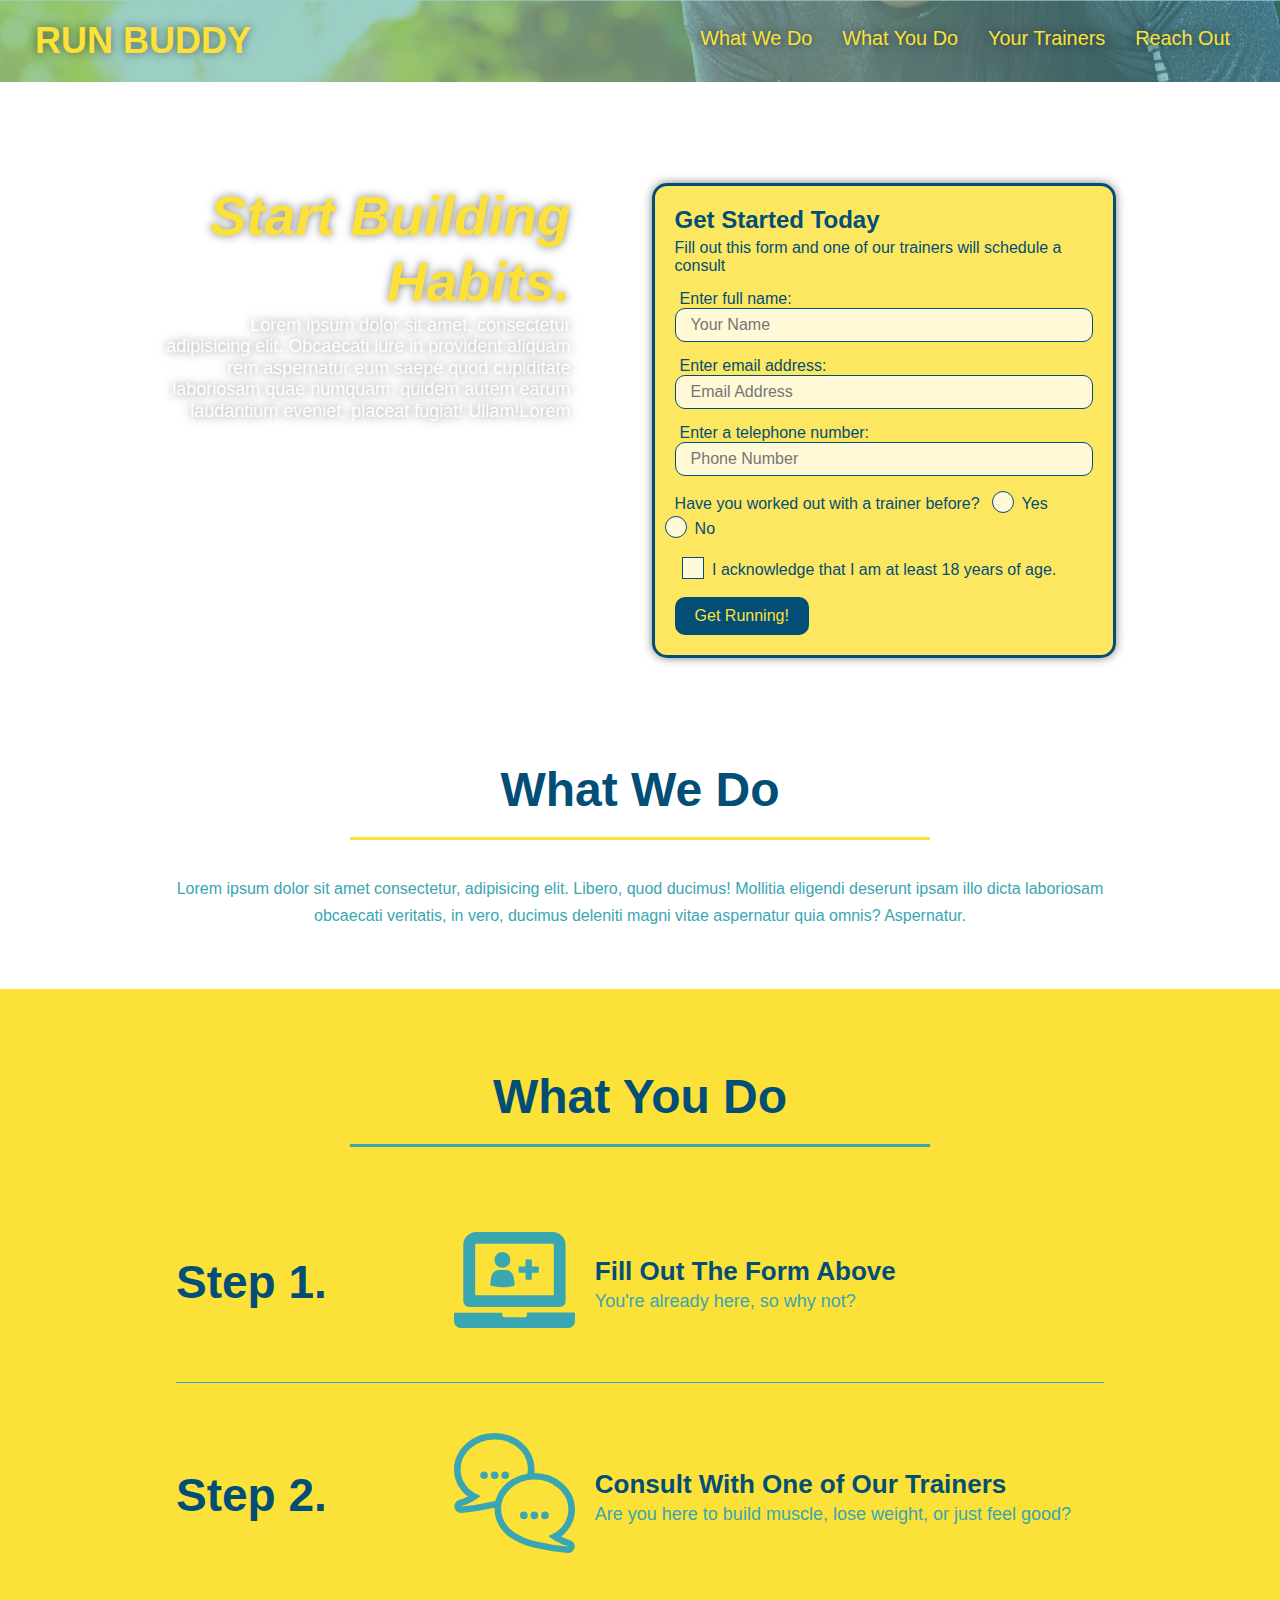
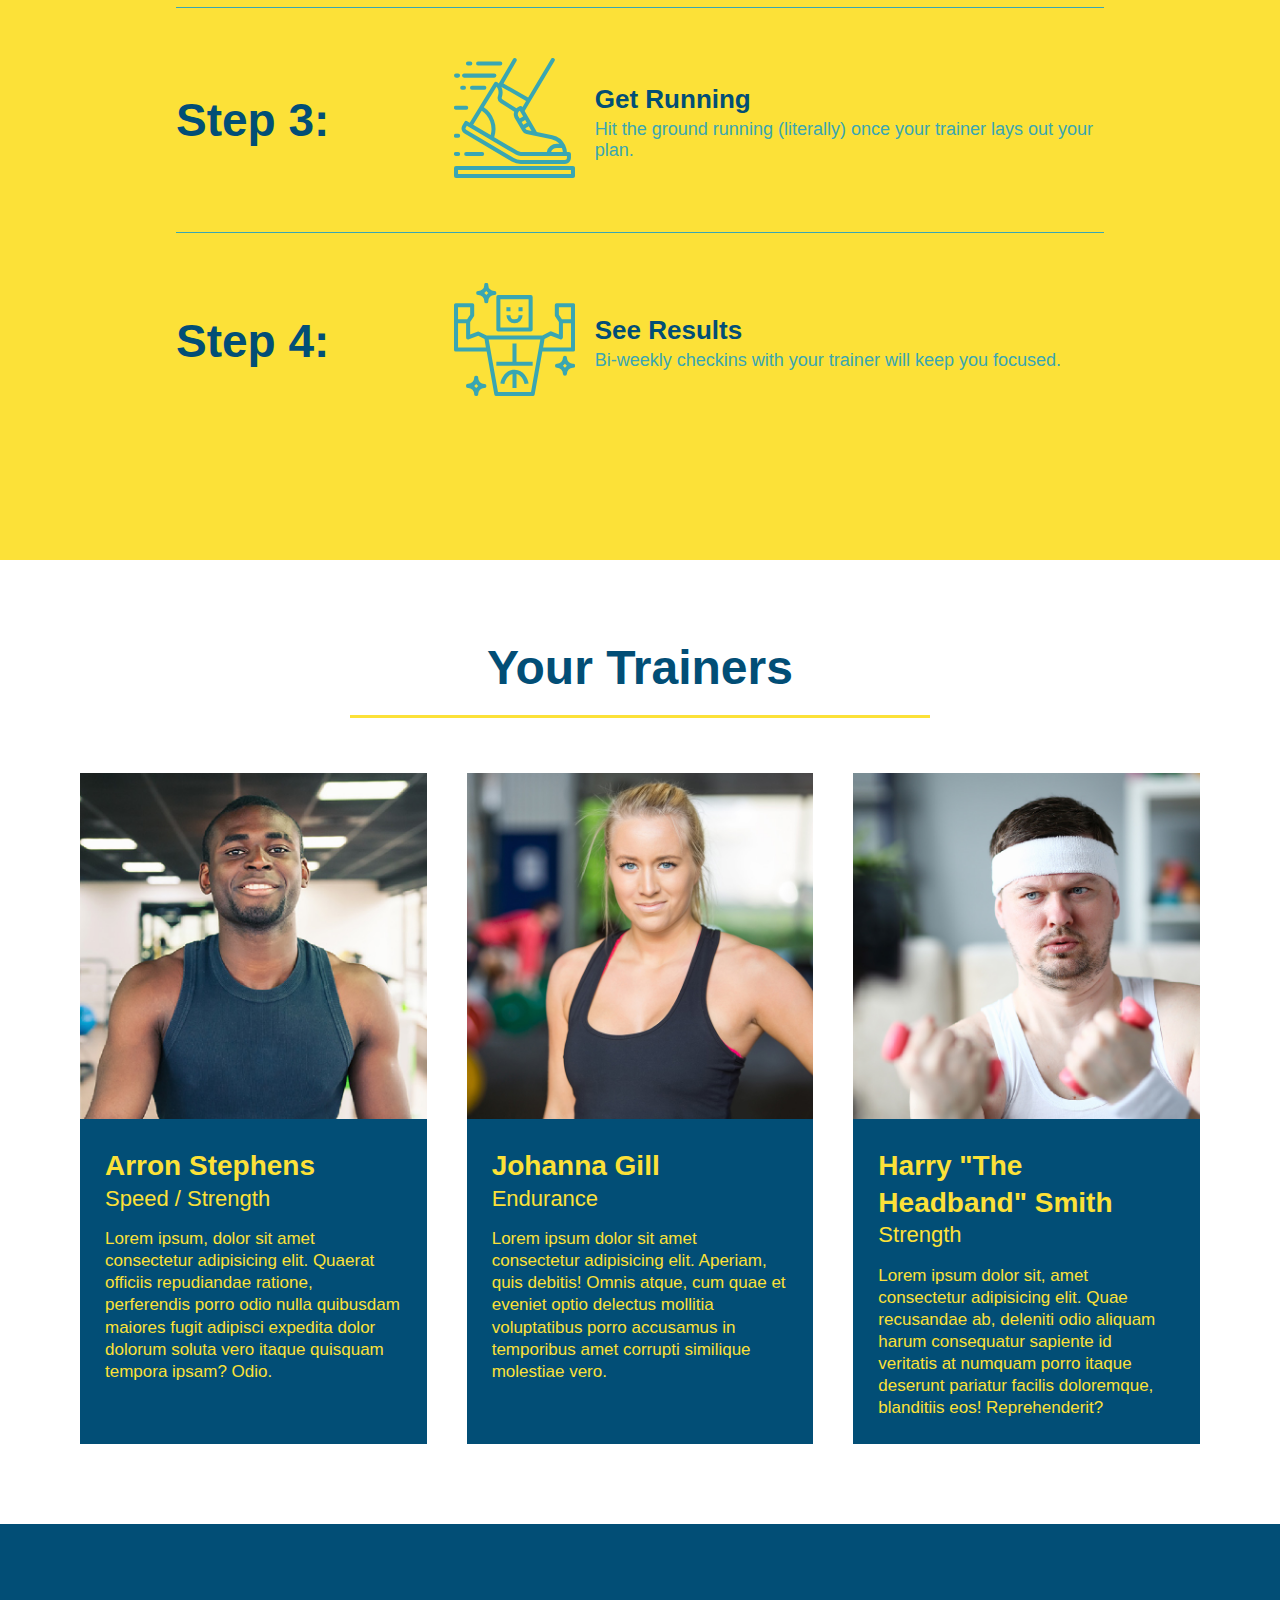
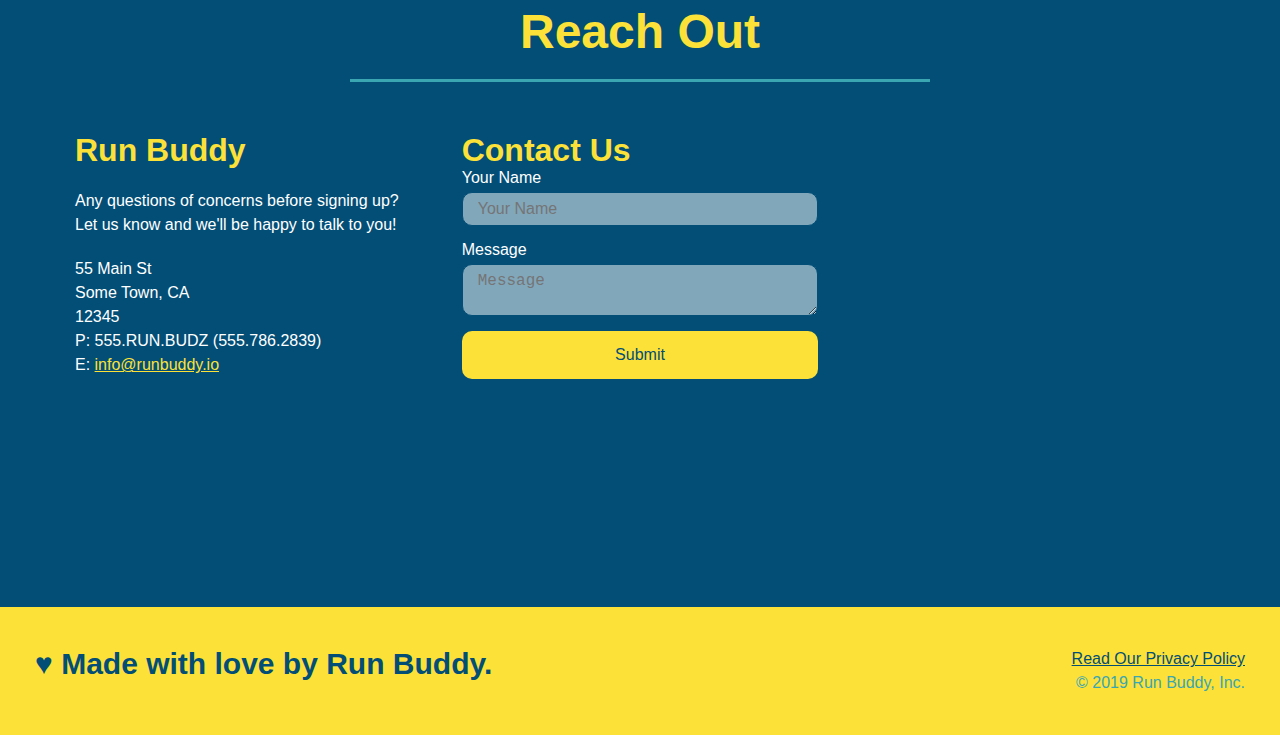
==== commit 0e23c6cd: "experiment" ====
--- a/index.html
+++ b/index.html
@@ -292,4 +292,4 @@
       
 
 
-    +  --- a/assets/css/style.css
+++ b/assets/css/style.css
@@ -123,9 +123,14 @@
 
 /*Hero Style Start*/
 .hero {
+<<<<<<< HEAD
+  background-image: url("../images/hero-bg1.jpg");
+  height: 600px;
+=======
   background-image: url("../images/hero-bg.jpg");
   /*removed  background-position: center; 
   and height: 600px; for flexbox*/
+>>>>>>> develop
   background-size: cover;
   
   display: flex;
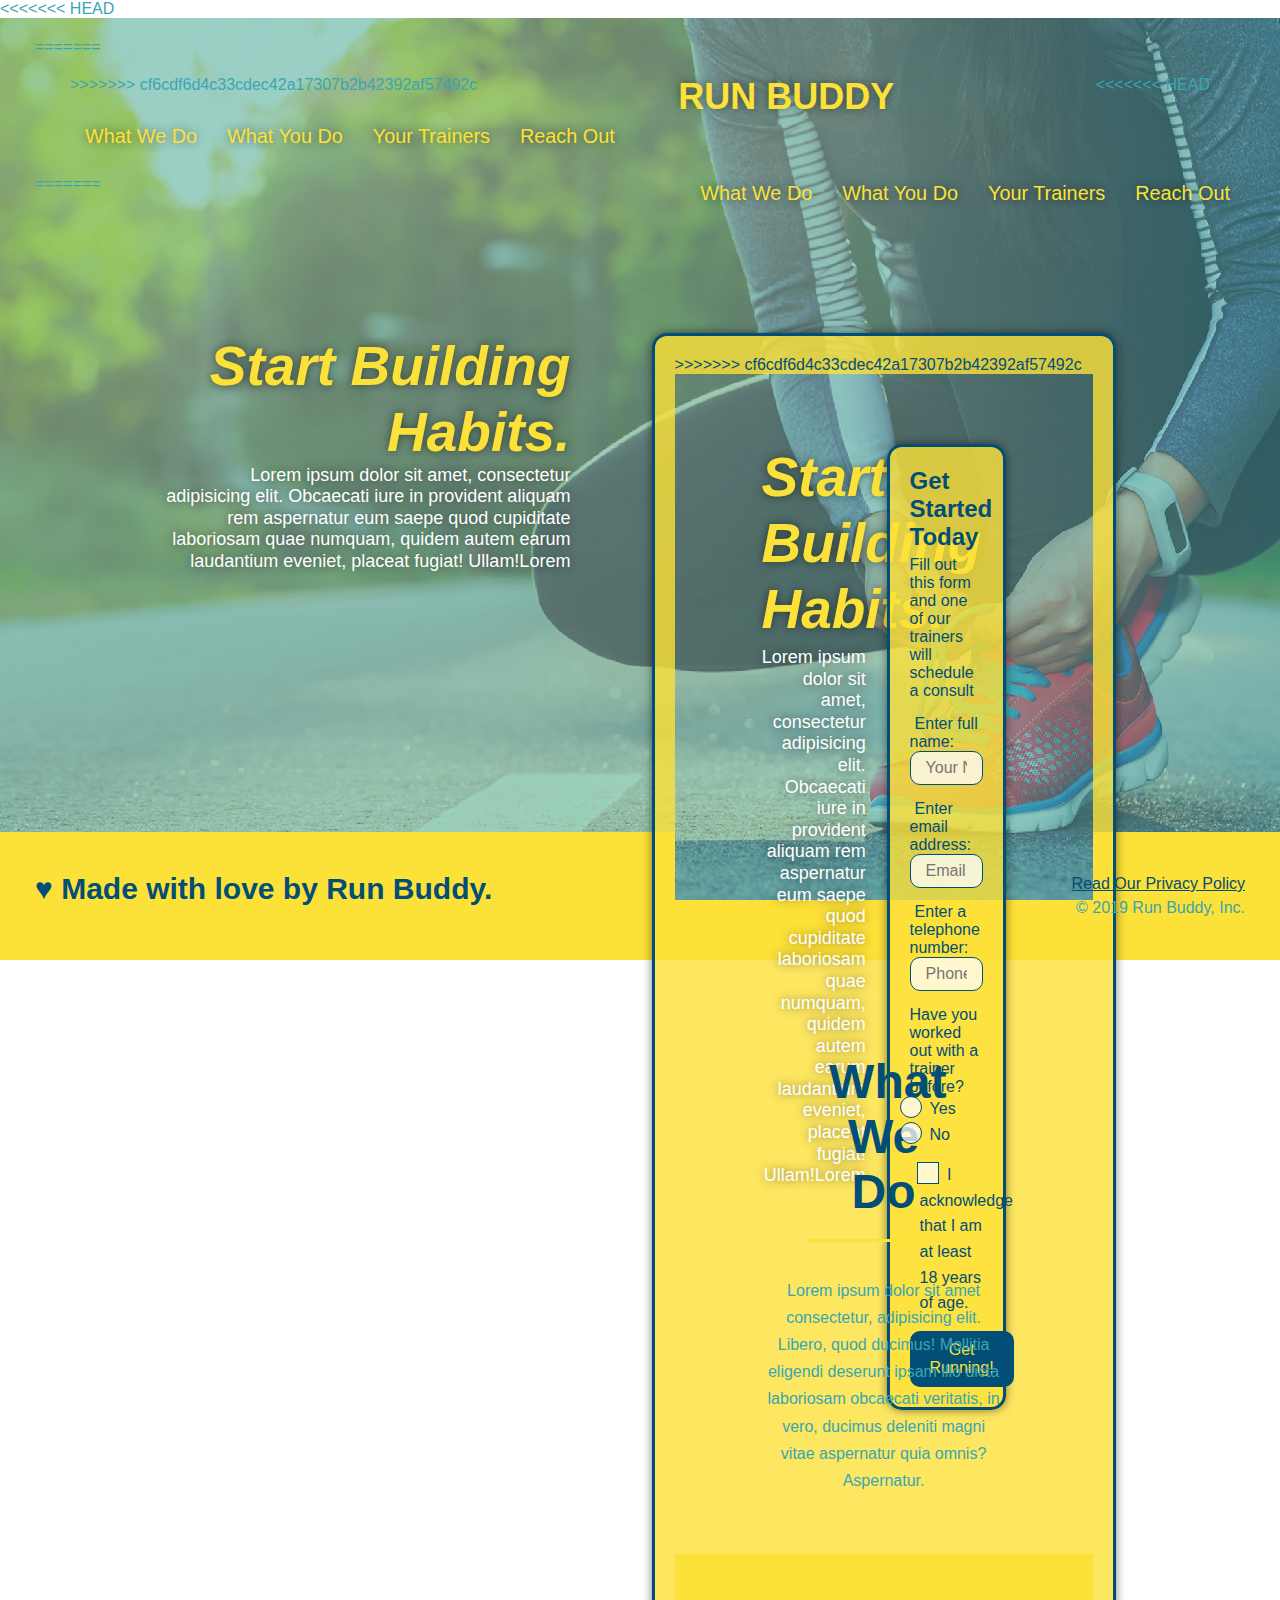
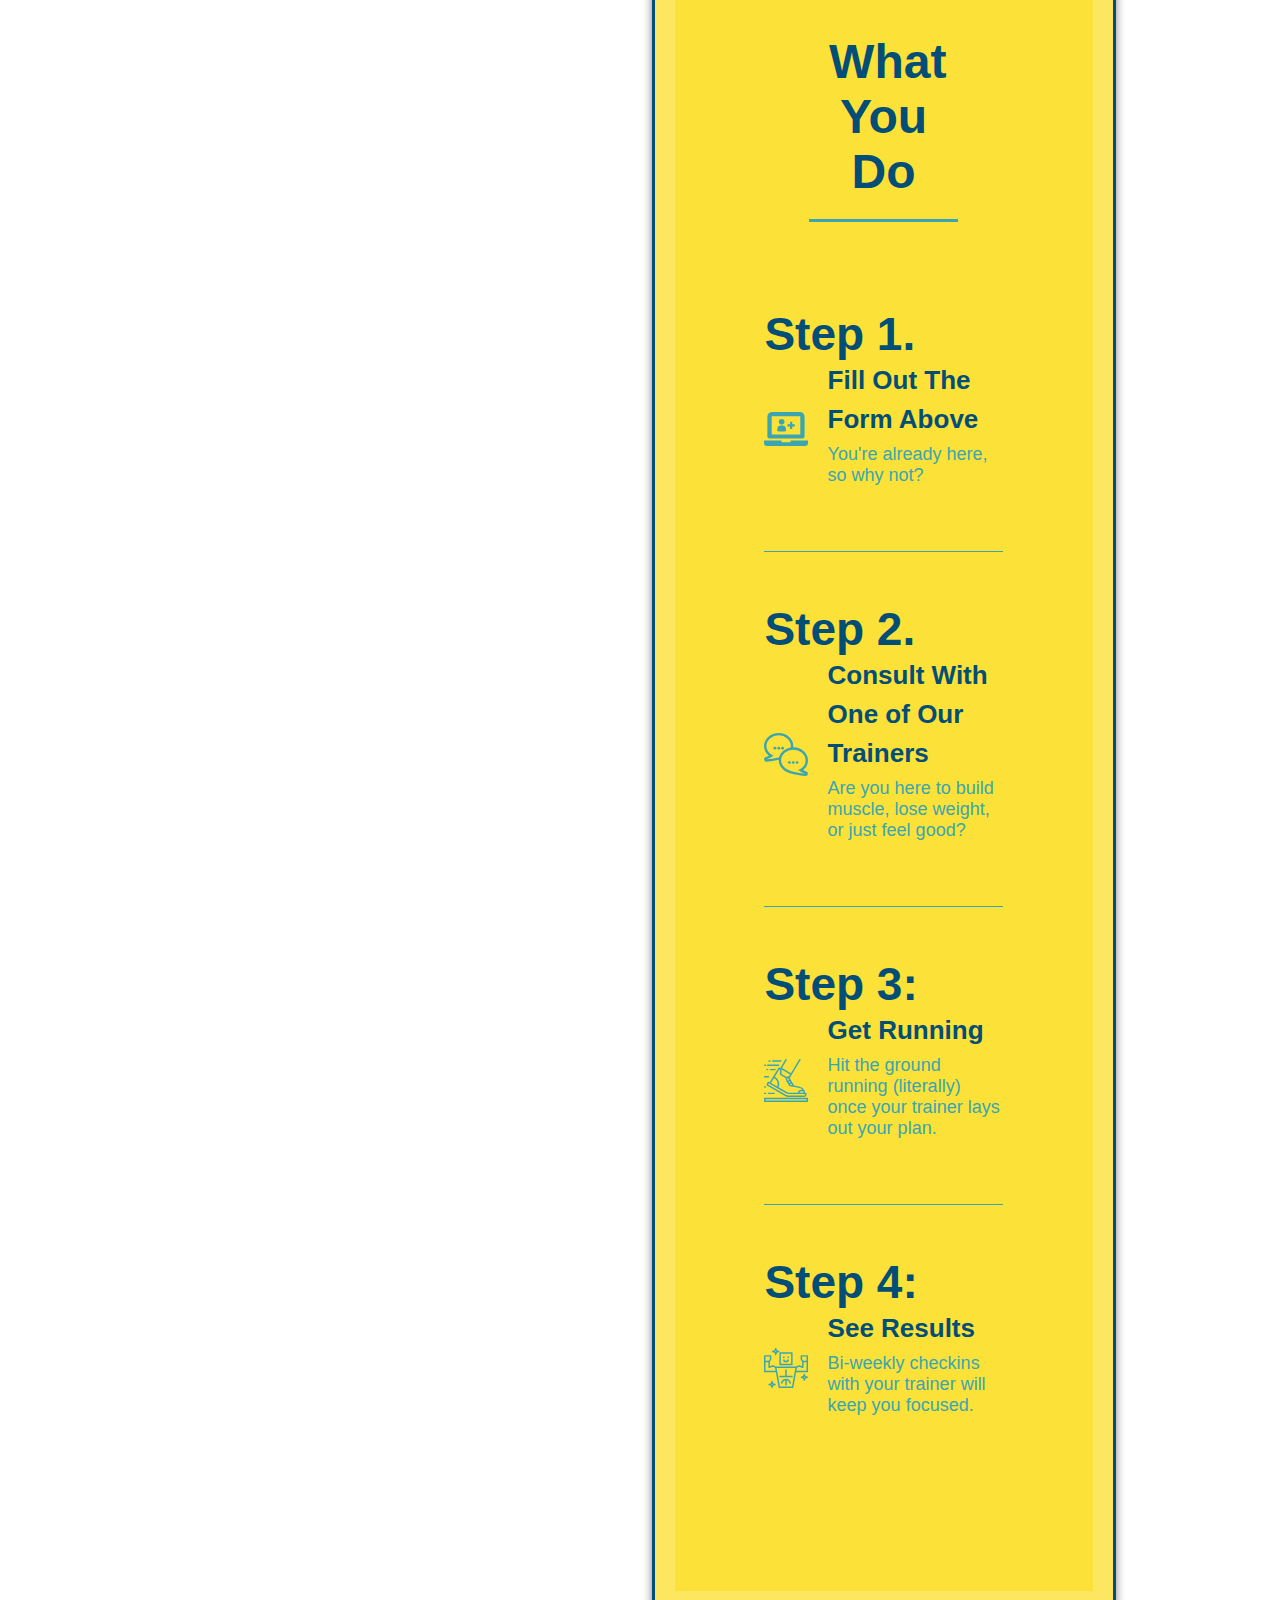
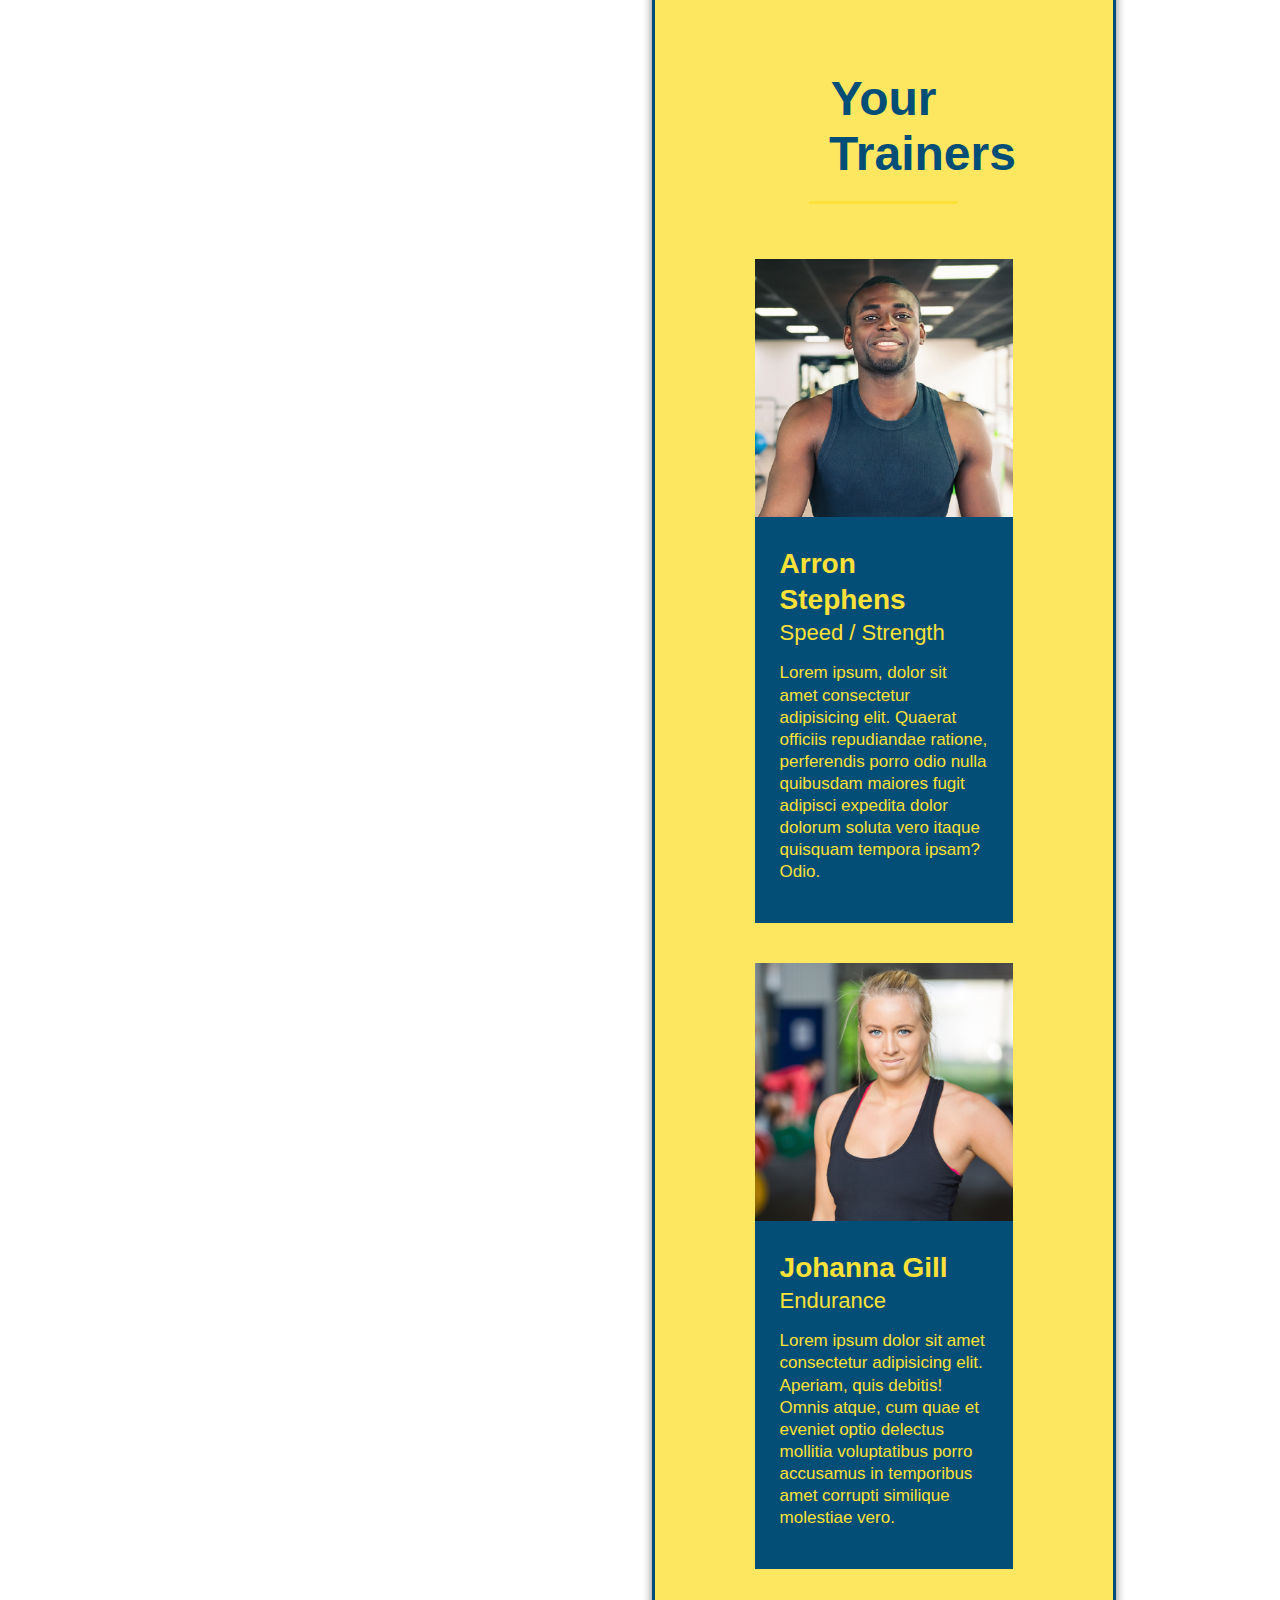
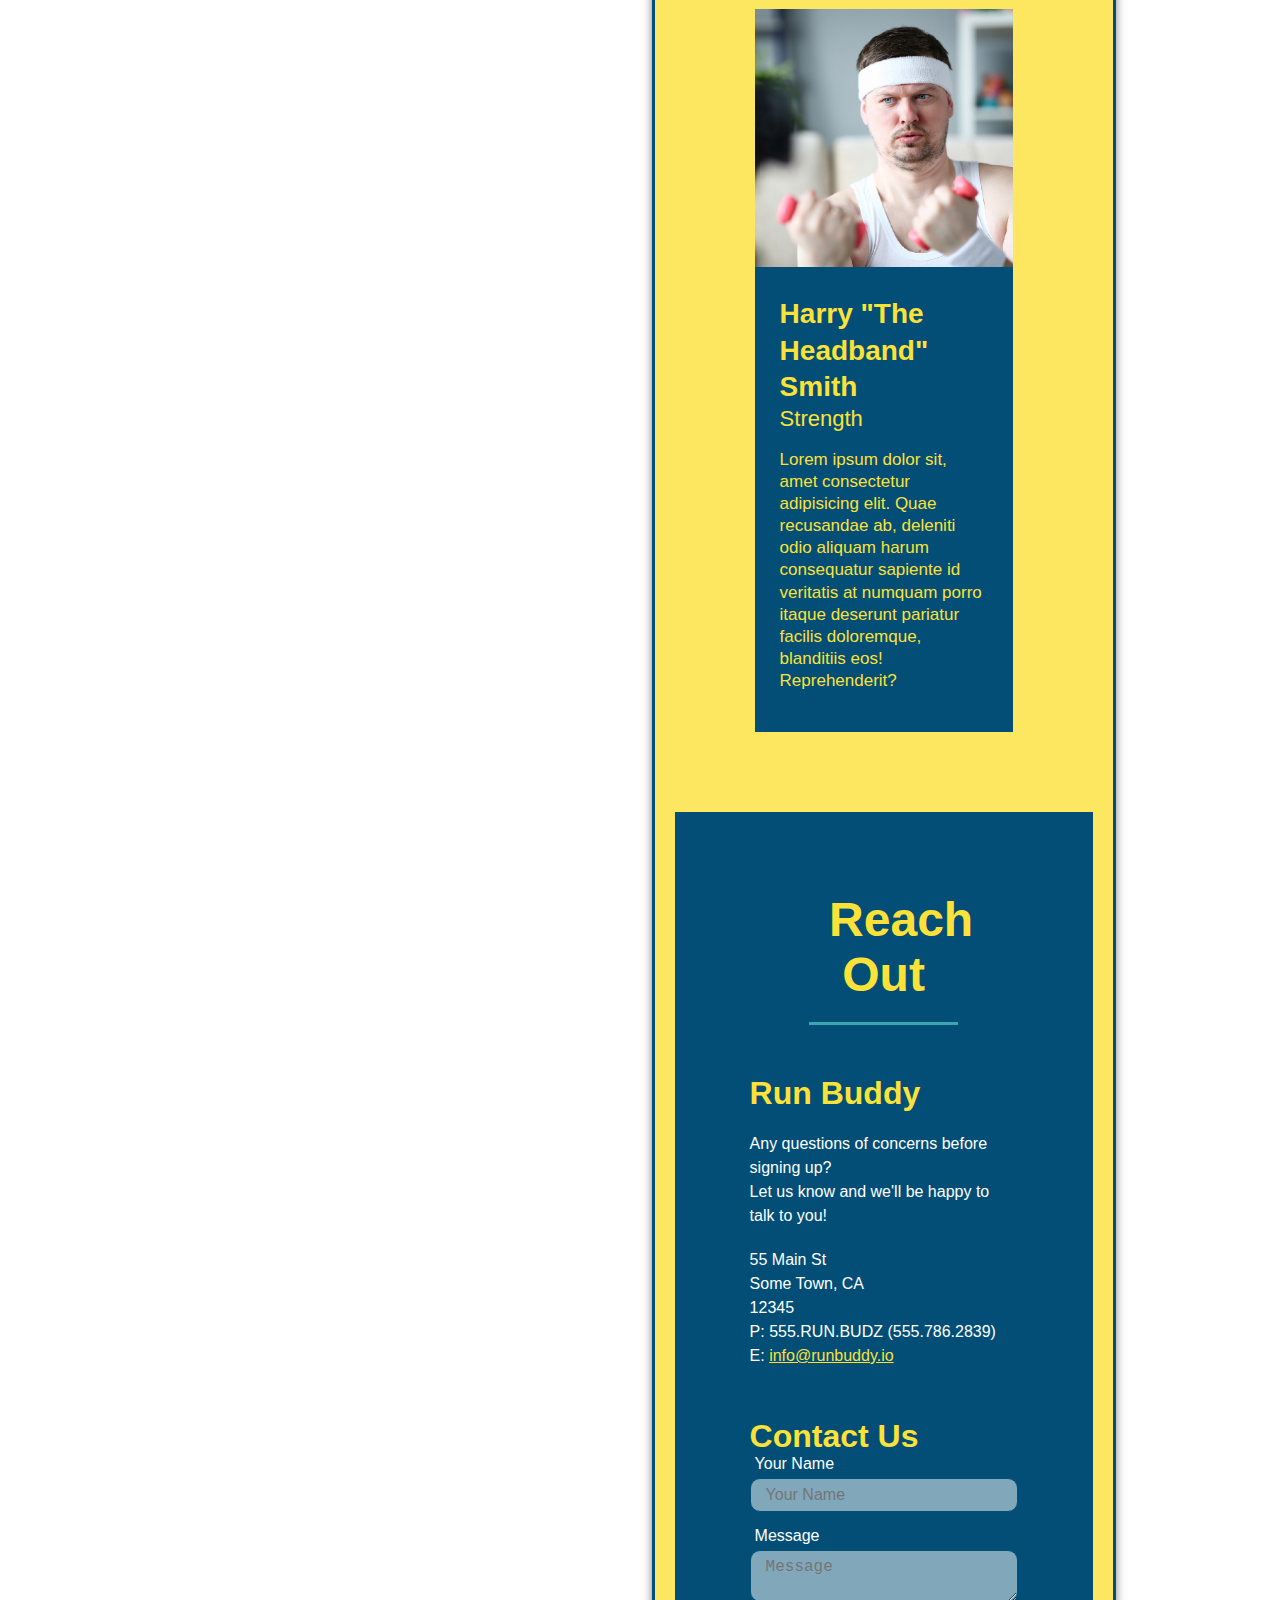
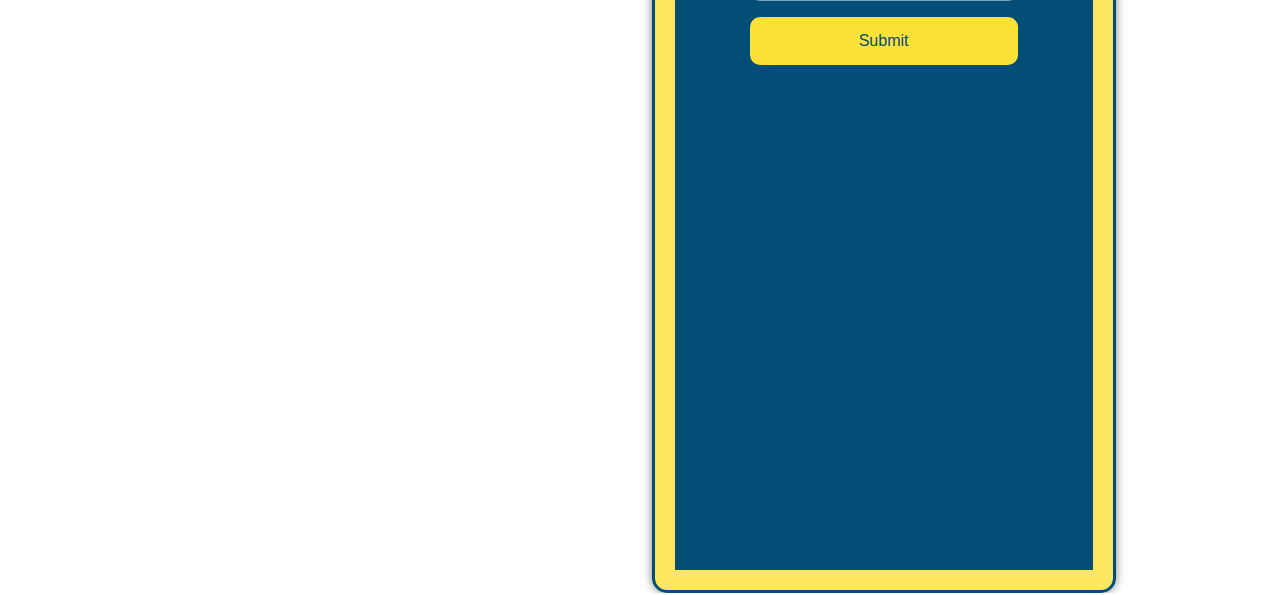
==== commit 1264f92e: "Testing" ====
--- a/index.html
+++ b/index.html
@@ -1,6 +1,7 @@
 <!DOCTYPE html>
 <html lang= "en">
   
+<<<<<<< HEAD
   <head>
       <meta charset="UTF-8"/>
       <meta name="viewport" content="width=device-width, initial-scale=1.0" />
@@ -11,6 +12,20 @@
   <body>
     <!--navigation bar-->
     <header>
+=======
+<head>
+    <meta charset="UTF-8"/>
+
+    <meta name="viewport" content="width=device-width, initial-scale=1.0" />
+
+    <title>Run Buddy</title>
+    <link rel="stylesheet" href="./assets/css/style.css"/>
+</head>
+  
+<body>
+  <!--navigation bar-->
+  <header>
+>>>>>>> cf6cdf6d4c33cdec42a17307b2b42392af57492c
 
       <h1>
         <!--The "/" will always represent the path to the topmost directory-->
@@ -20,6 +35,7 @@
         </a>
       </h1>
 
+<<<<<<< HEAD
       <nav>
         <!--Unordered List element-->
         <ul>
@@ -41,6 +57,45 @@
       </nav>
     
     </header> 
+=======
+    <nav>
+      <!--Unordered List element-->
+      <ul>
+        <!--List item element-->
+        <li>
+        <!--Anchor element-->
+          <a href="#what-we-do">What We Do</a>
+        </li>
+        <li>
+          <a href="#what-you-do">What You Do</a>
+        </li>
+        <li>
+          <a href="#your-trainers">Your Trainers</a>
+        </li>
+        <li>
+          <a href="#reach-out">Reach Out</a>
+        </li>
+      </ul>
+    </nav>
+  
+  </header> 
+  <!--hero/jumbotron-->
+  <section class="hero">
+
+    <!--New Hero section with flipped bg image-->
+    <div class="hero-cta">
+      
+      <h2>Start Building Habits.</h2>
+      <p>
+        Lorem ipsum dolor sit amet, consectetur adipisicing elit. Obcaecati iure in provident aliquam rem aspernatur eum saepe quod cupiditate laboriosam quae numquam, quidem autem earum laudantium eveniet, placeat fugiat! Ullam!Lorem
+      </p>
+    
+    </div>
+
+    <!--Form-->
+    <div class="hero-form">
+      <!--Using h3 because h2 is in the <footer> and h3 is less significant-->
+>>>>>>> cf6cdf6d4c33cdec42a17307b2b42392af57492c
       
     <!--hero/jumbotron-->
     <section class="hero">
@@ -292,4 +347,4 @@
       
 
 
-  +    --- a/assets/css/style.css
+++ b/assets/css/style.css
@@ -123,14 +123,10 @@
 
 /*Hero Style Start*/
 .hero {
-<<<<<<< HEAD
-  background-image: url("../images/hero-bg1.jpg");
-  height: 600px;
-=======
-  background-image: url("../images/hero-bg.jpg");
   /*removed  background-position: center; 
   and height: 600px; for flexbox*/
->>>>>>> develop
+  background-image: url("../images/hero-bg.jpg");
+  height: 600px;
   background-size: cover;
   
   display: flex;
--- a/assets/css/style.css
+++ b/assets/css/style.css
@@ -123,14 +123,10 @@
 
 /*Hero Style Start*/
 .hero {
-<<<<<<< HEAD
-  background-image: url("../images/hero-bg1.jpg");
-  height: 600px;
-=======
-  background-image: url("../images/hero-bg.jpg");
   /*removed  background-position: center; 
   and height: 600px; for flexbox*/
->>>>>>> develop
+  background-image: url("../images/hero-bg.jpg");
+  height: 600px;
   background-size: cover;
   
   display: flex;
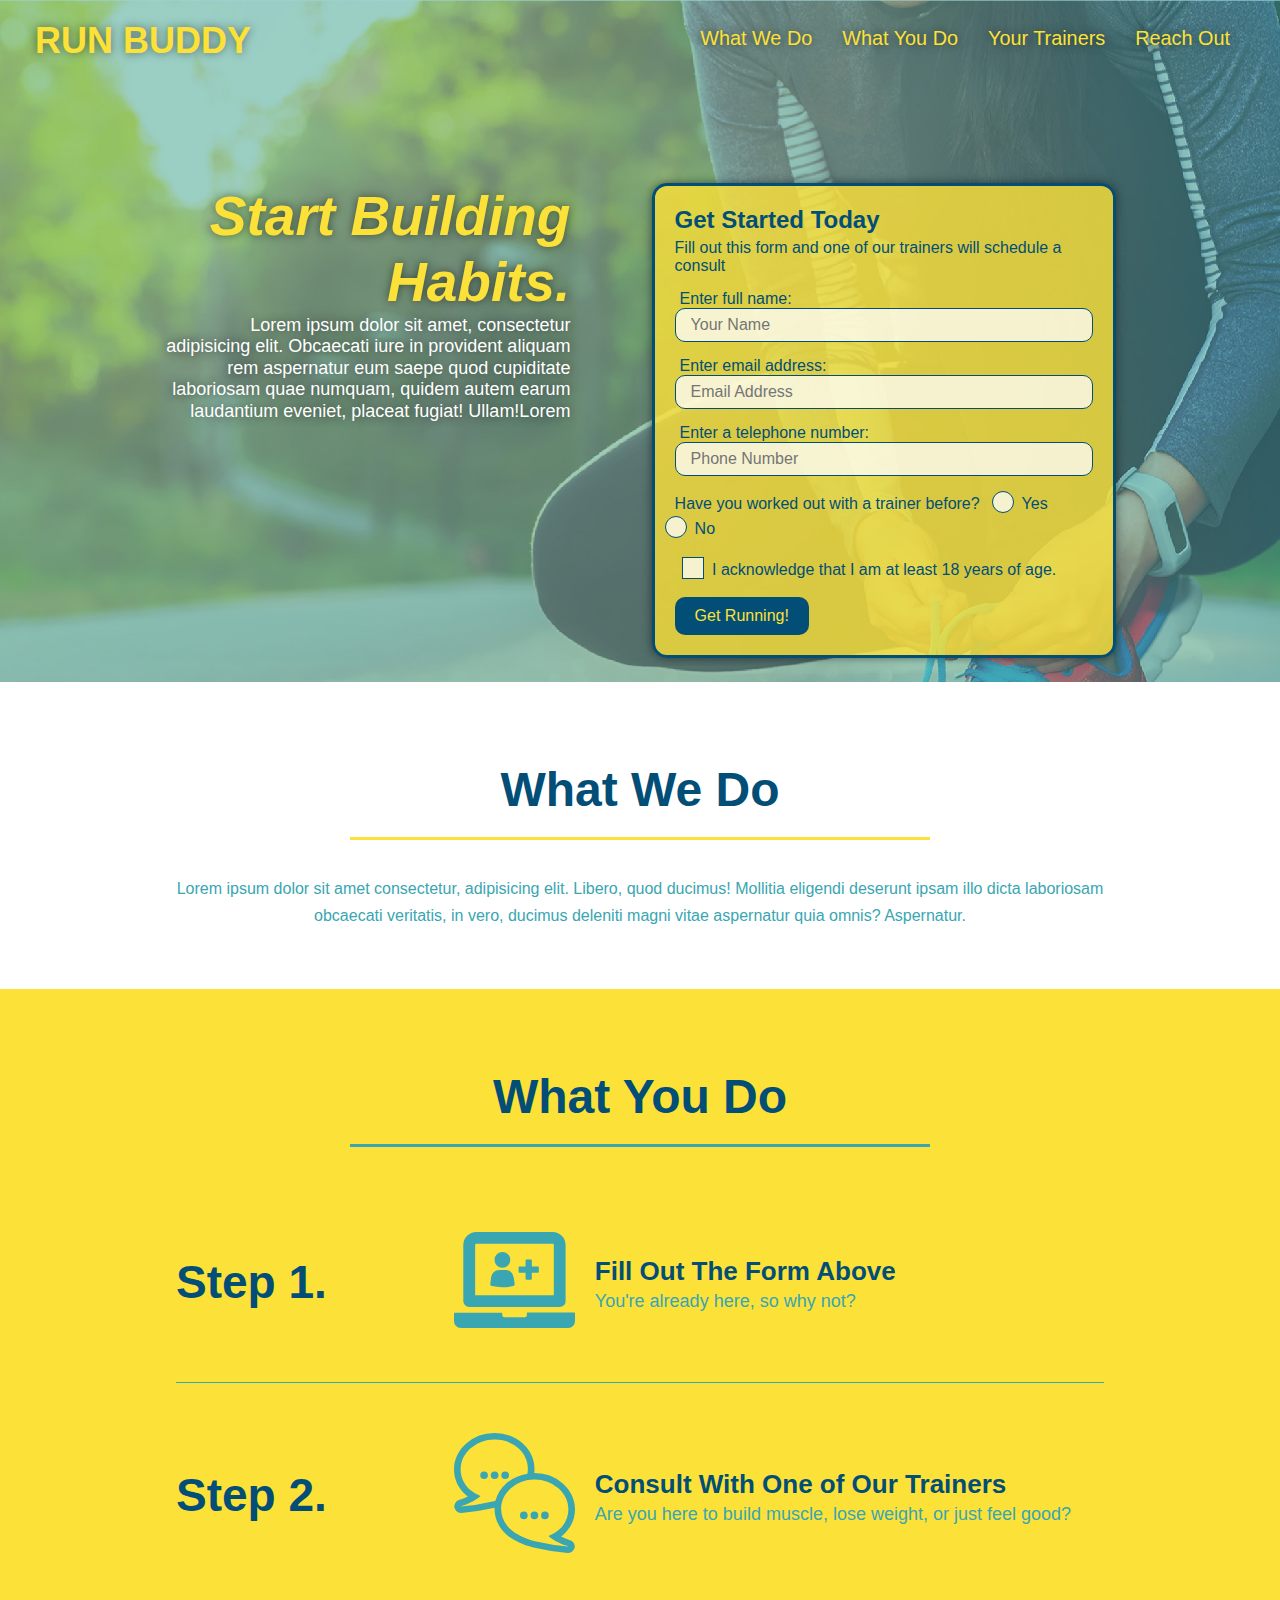
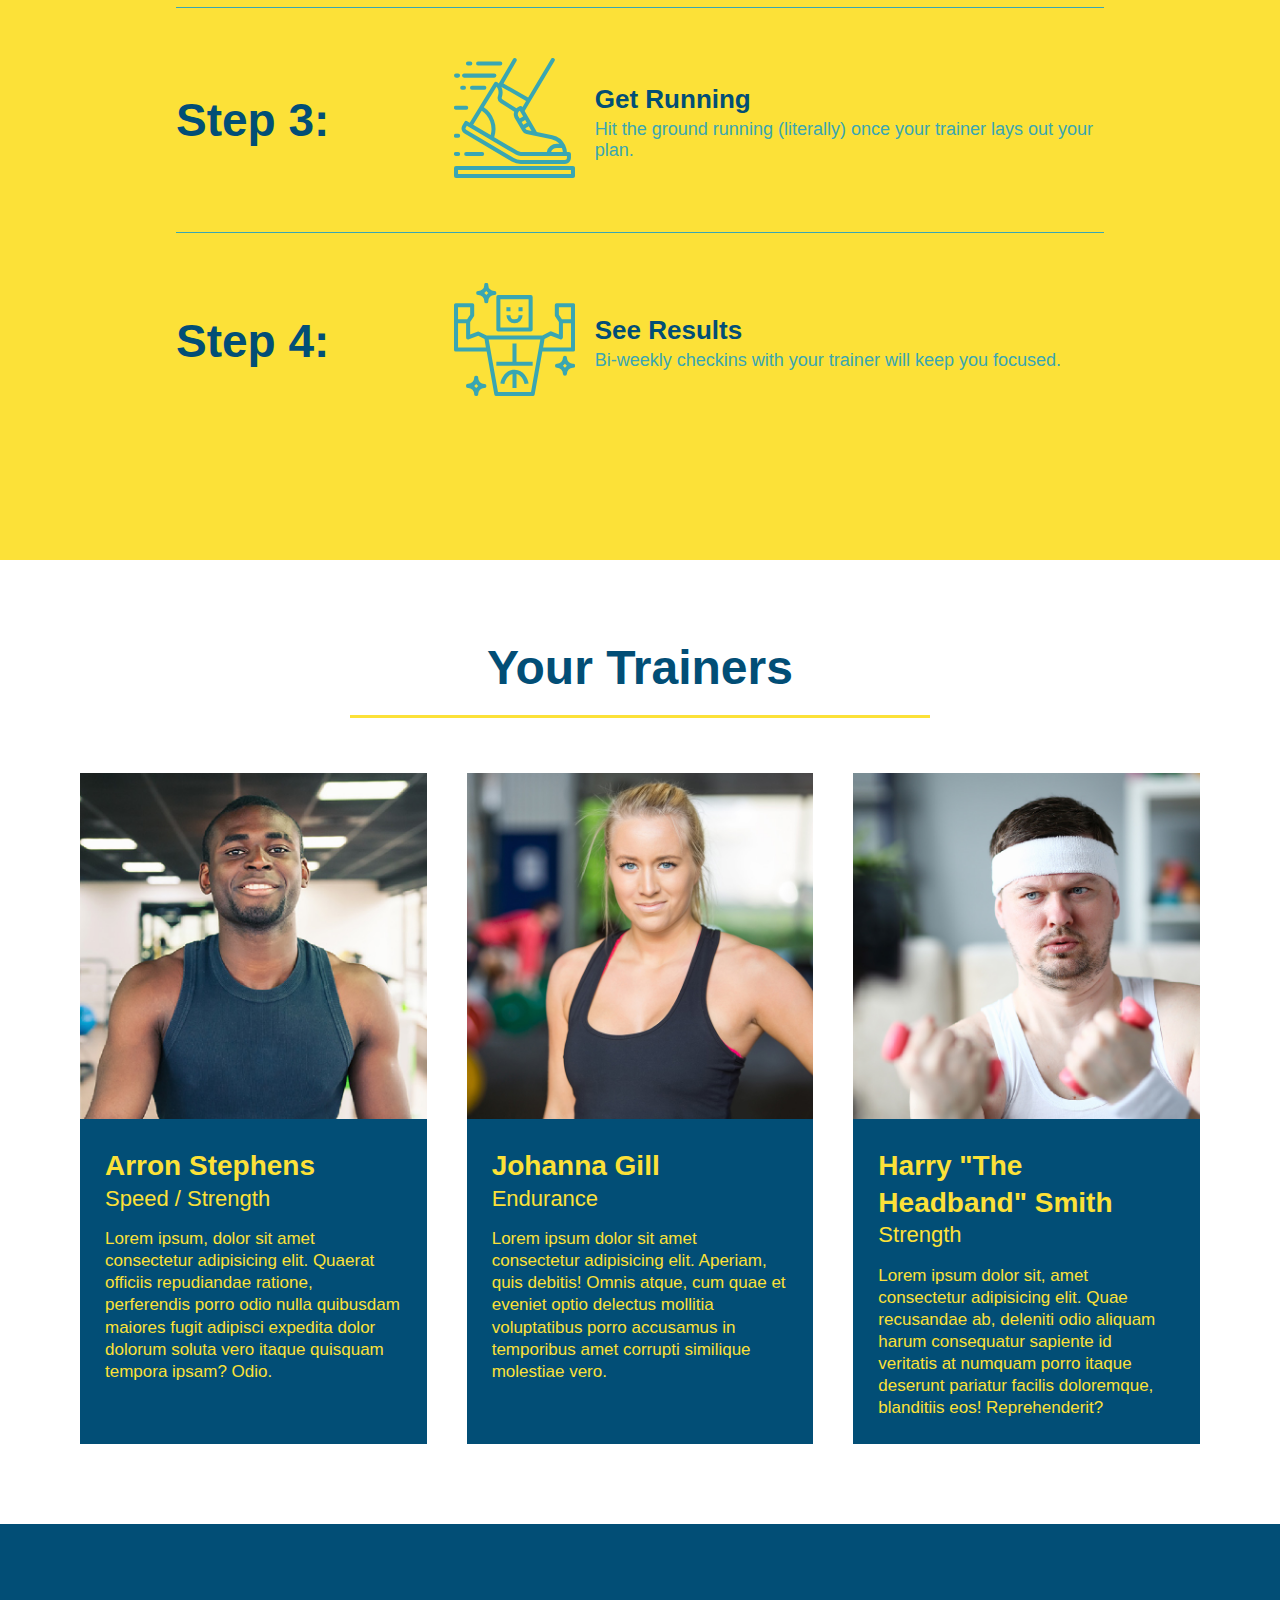
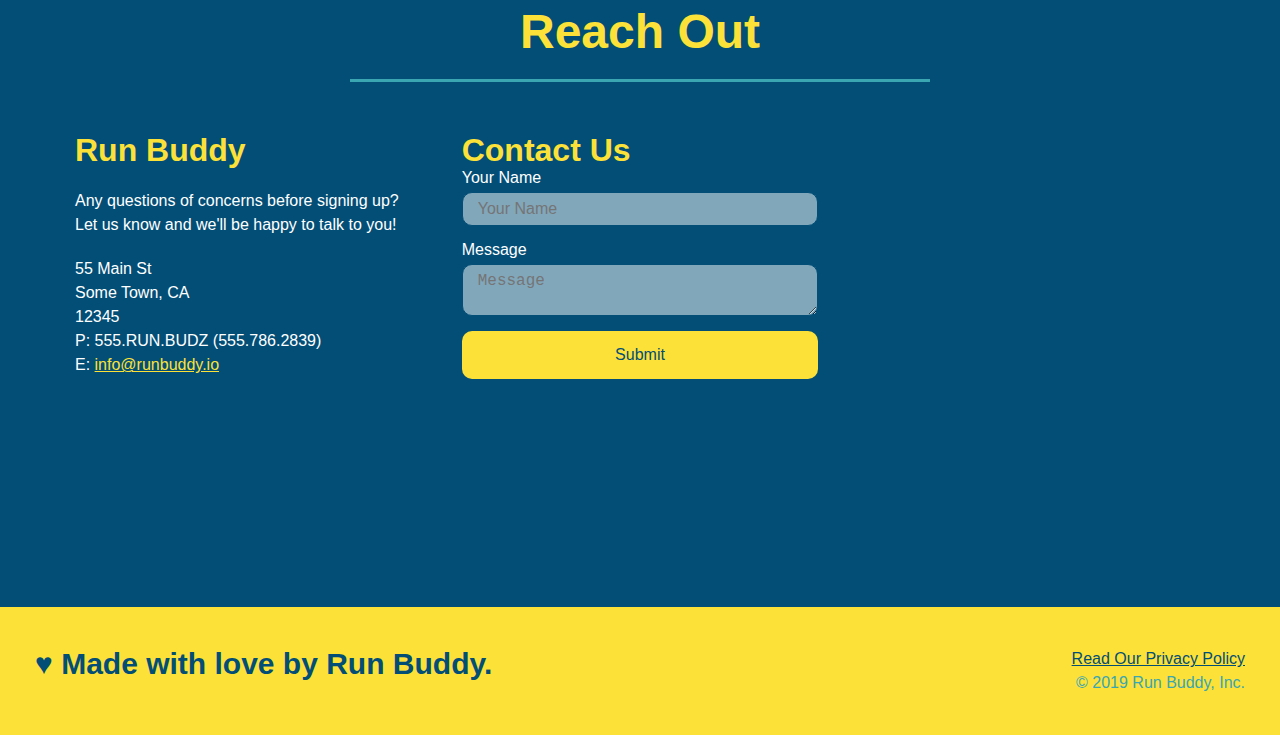
==== commit 470ee7b4: "Testing" ====
--- a/index.html
+++ b/index.html
@@ -1,7 +1,6 @@
 <!DOCTYPE html>
 <html lang= "en">
   
-<<<<<<< HEAD
   <head>
       <meta charset="UTF-8"/>
       <meta name="viewport" content="width=device-width, initial-scale=1.0" />
@@ -12,20 +11,6 @@
   <body>
     <!--navigation bar-->
     <header>
-=======
-<head>
-    <meta charset="UTF-8"/>
-
-    <meta name="viewport" content="width=device-width, initial-scale=1.0" />
-
-    <title>Run Buddy</title>
-    <link rel="stylesheet" href="./assets/css/style.css"/>
-</head>
-  
-<body>
-  <!--navigation bar-->
-  <header>
->>>>>>> cf6cdf6d4c33cdec42a17307b2b42392af57492c
 
       <h1>
         <!--The "/" will always represent the path to the topmost directory-->
@@ -35,7 +20,6 @@
         </a>
       </h1>
 
-<<<<<<< HEAD
       <nav>
         <!--Unordered List element-->
         <ul>
@@ -57,45 +41,6 @@
       </nav>
     
     </header> 
-=======
-    <nav>
-      <!--Unordered List element-->
-      <ul>
-        <!--List item element-->
-        <li>
-        <!--Anchor element-->
-          <a href="#what-we-do">What We Do</a>
-        </li>
-        <li>
-          <a href="#what-you-do">What You Do</a>
-        </li>
-        <li>
-          <a href="#your-trainers">Your Trainers</a>
-        </li>
-        <li>
-          <a href="#reach-out">Reach Out</a>
-        </li>
-      </ul>
-    </nav>
-  
-  </header> 
-  <!--hero/jumbotron-->
-  <section class="hero">
-
-    <!--New Hero section with flipped bg image-->
-    <div class="hero-cta">
-      
-      <h2>Start Building Habits.</h2>
-      <p>
-        Lorem ipsum dolor sit amet, consectetur adipisicing elit. Obcaecati iure in provident aliquam rem aspernatur eum saepe quod cupiditate laboriosam quae numquam, quidem autem earum laudantium eveniet, placeat fugiat! Ullam!Lorem
-      </p>
-    
-    </div>
-
-    <!--Form-->
-    <div class="hero-form">
-      <!--Using h3 because h2 is in the <footer> and h3 is less significant-->
->>>>>>> cf6cdf6d4c33cdec42a17307b2b42392af57492c
       
     <!--hero/jumbotron-->
     <section class="hero">
@@ -347,4 +292,4 @@
       
 
 
-    +  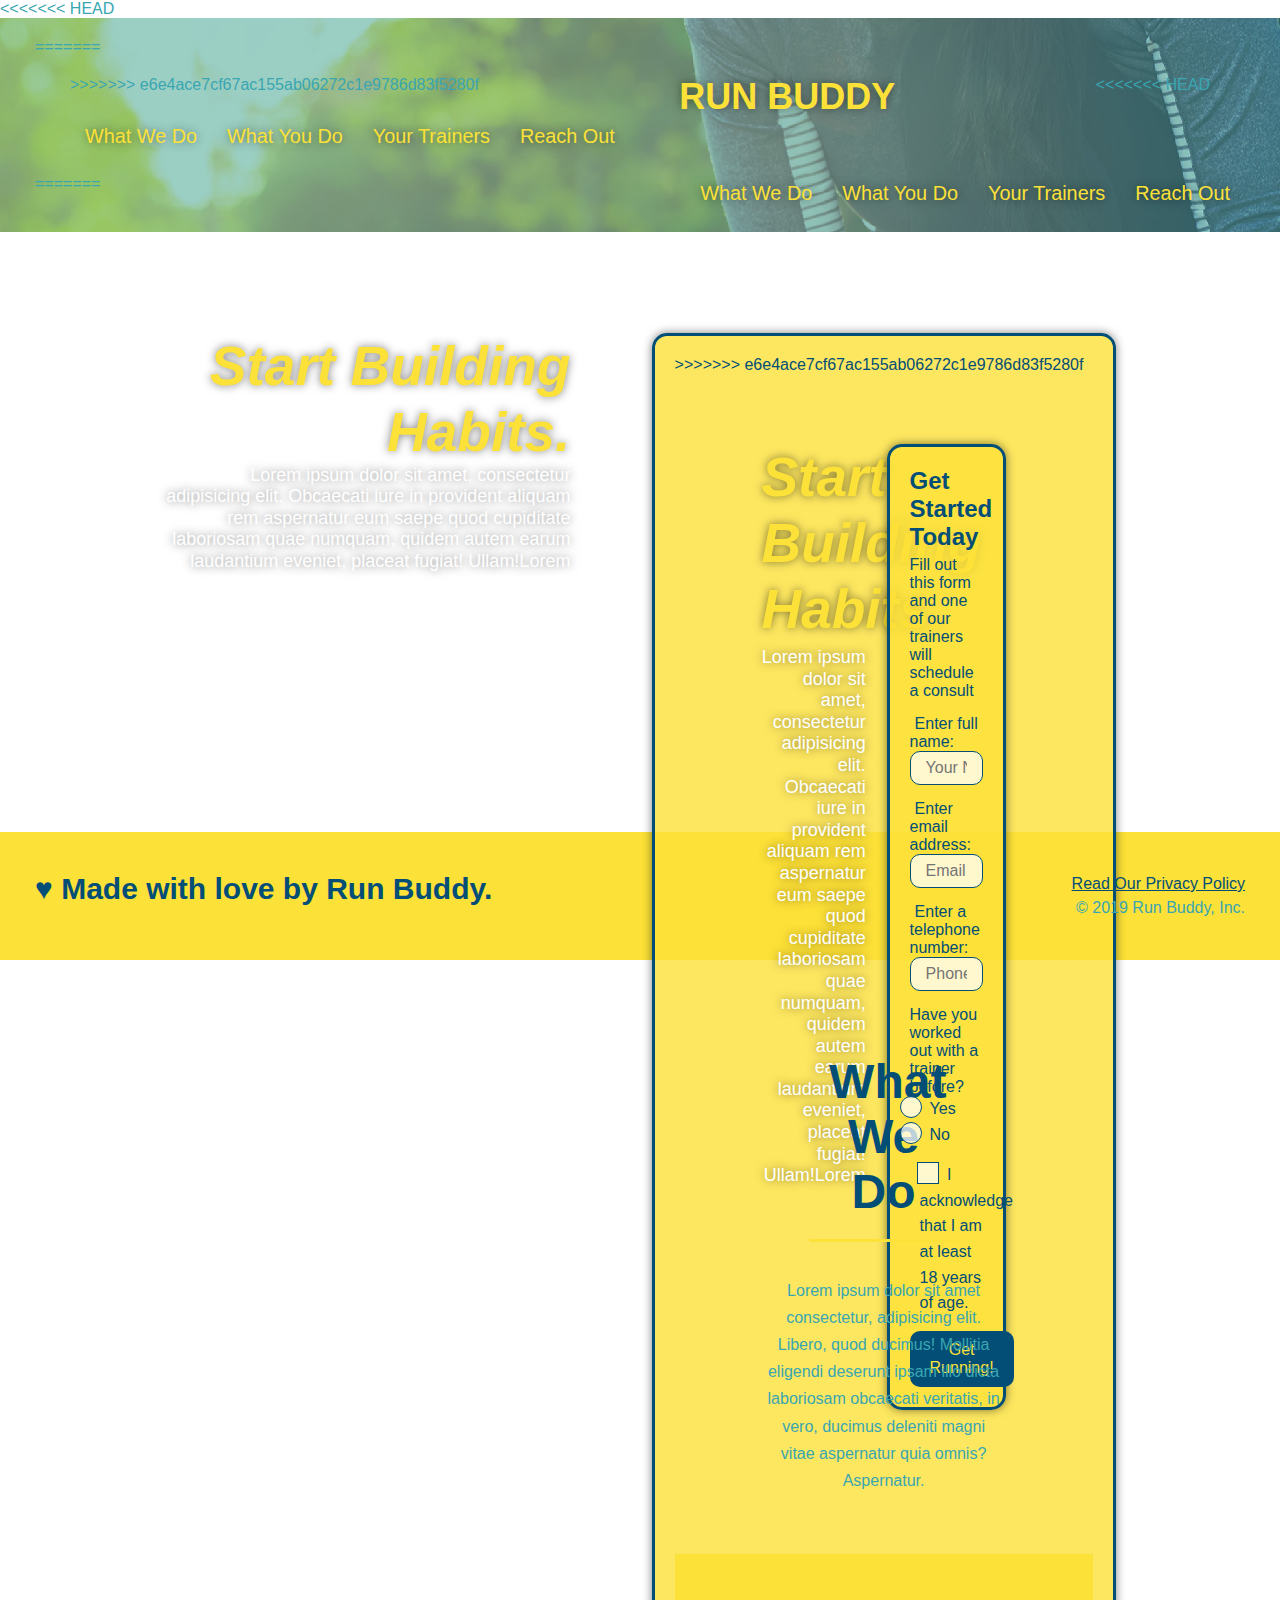
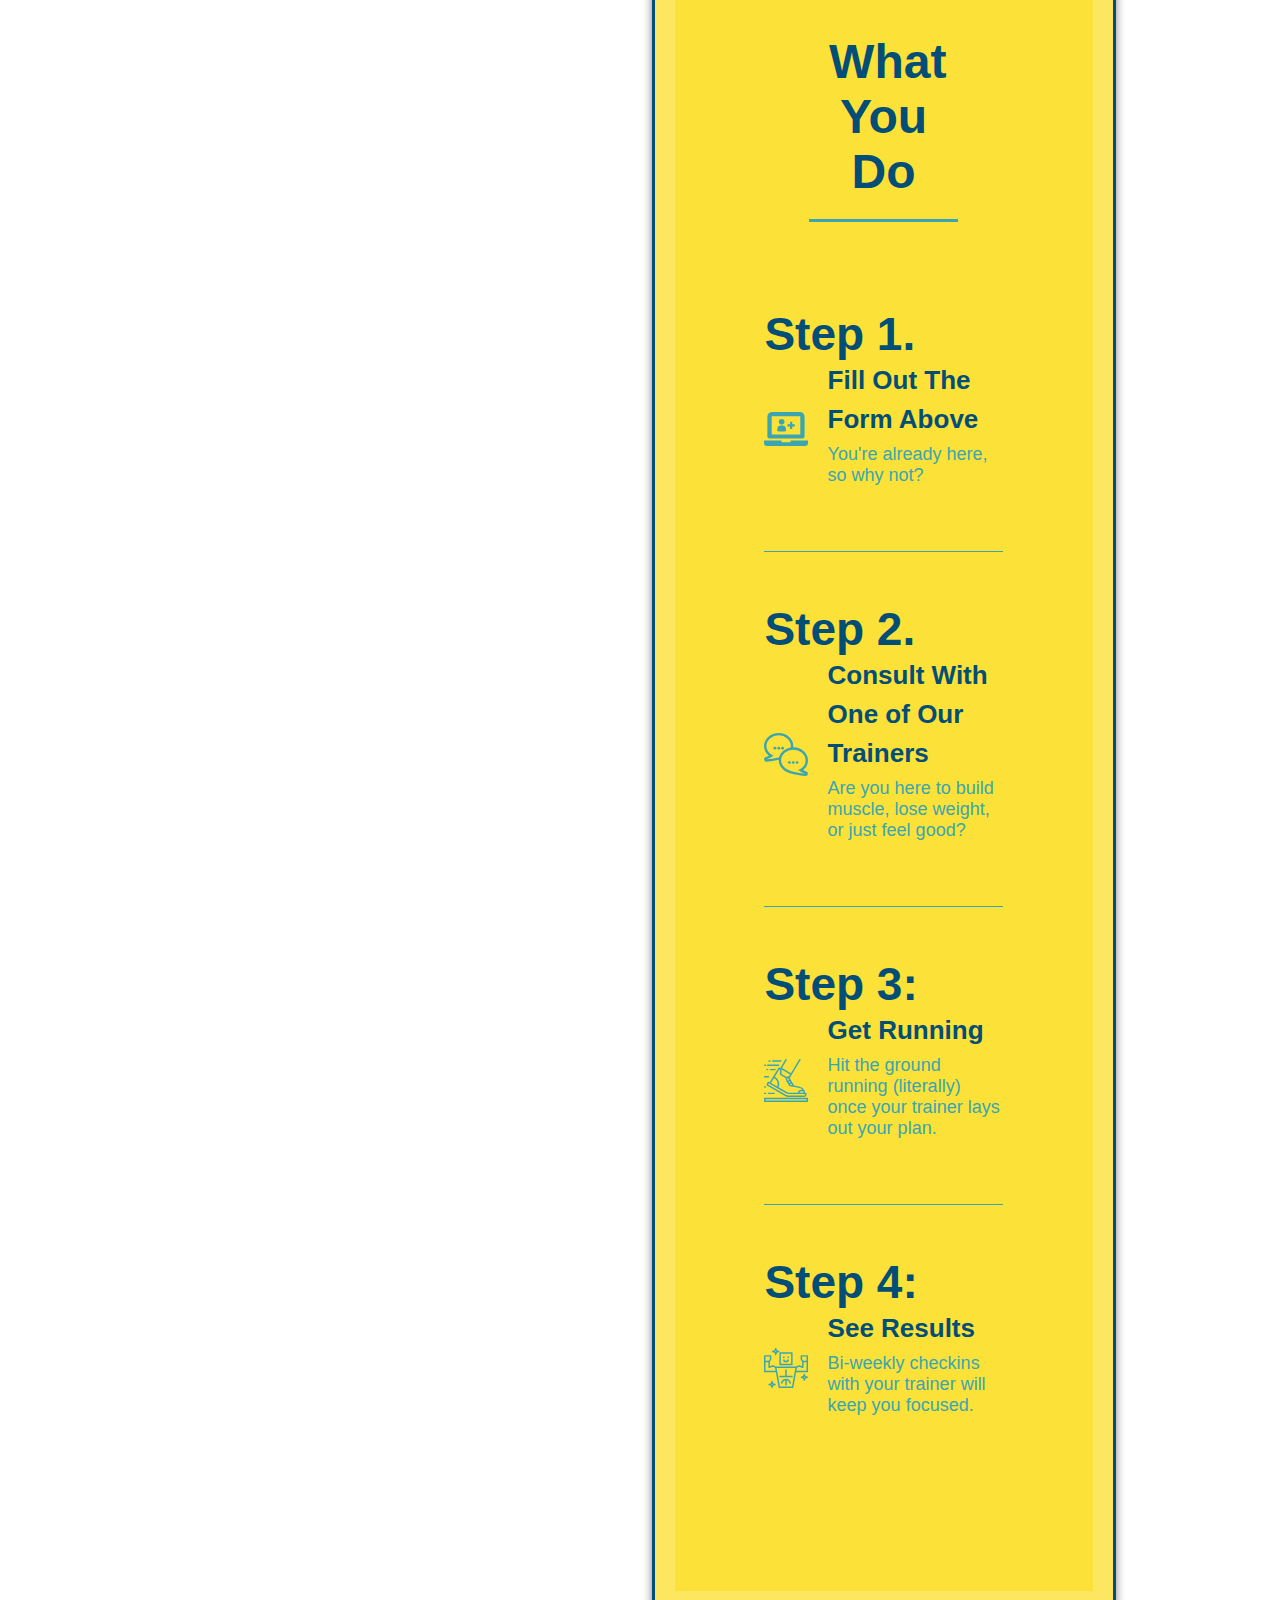
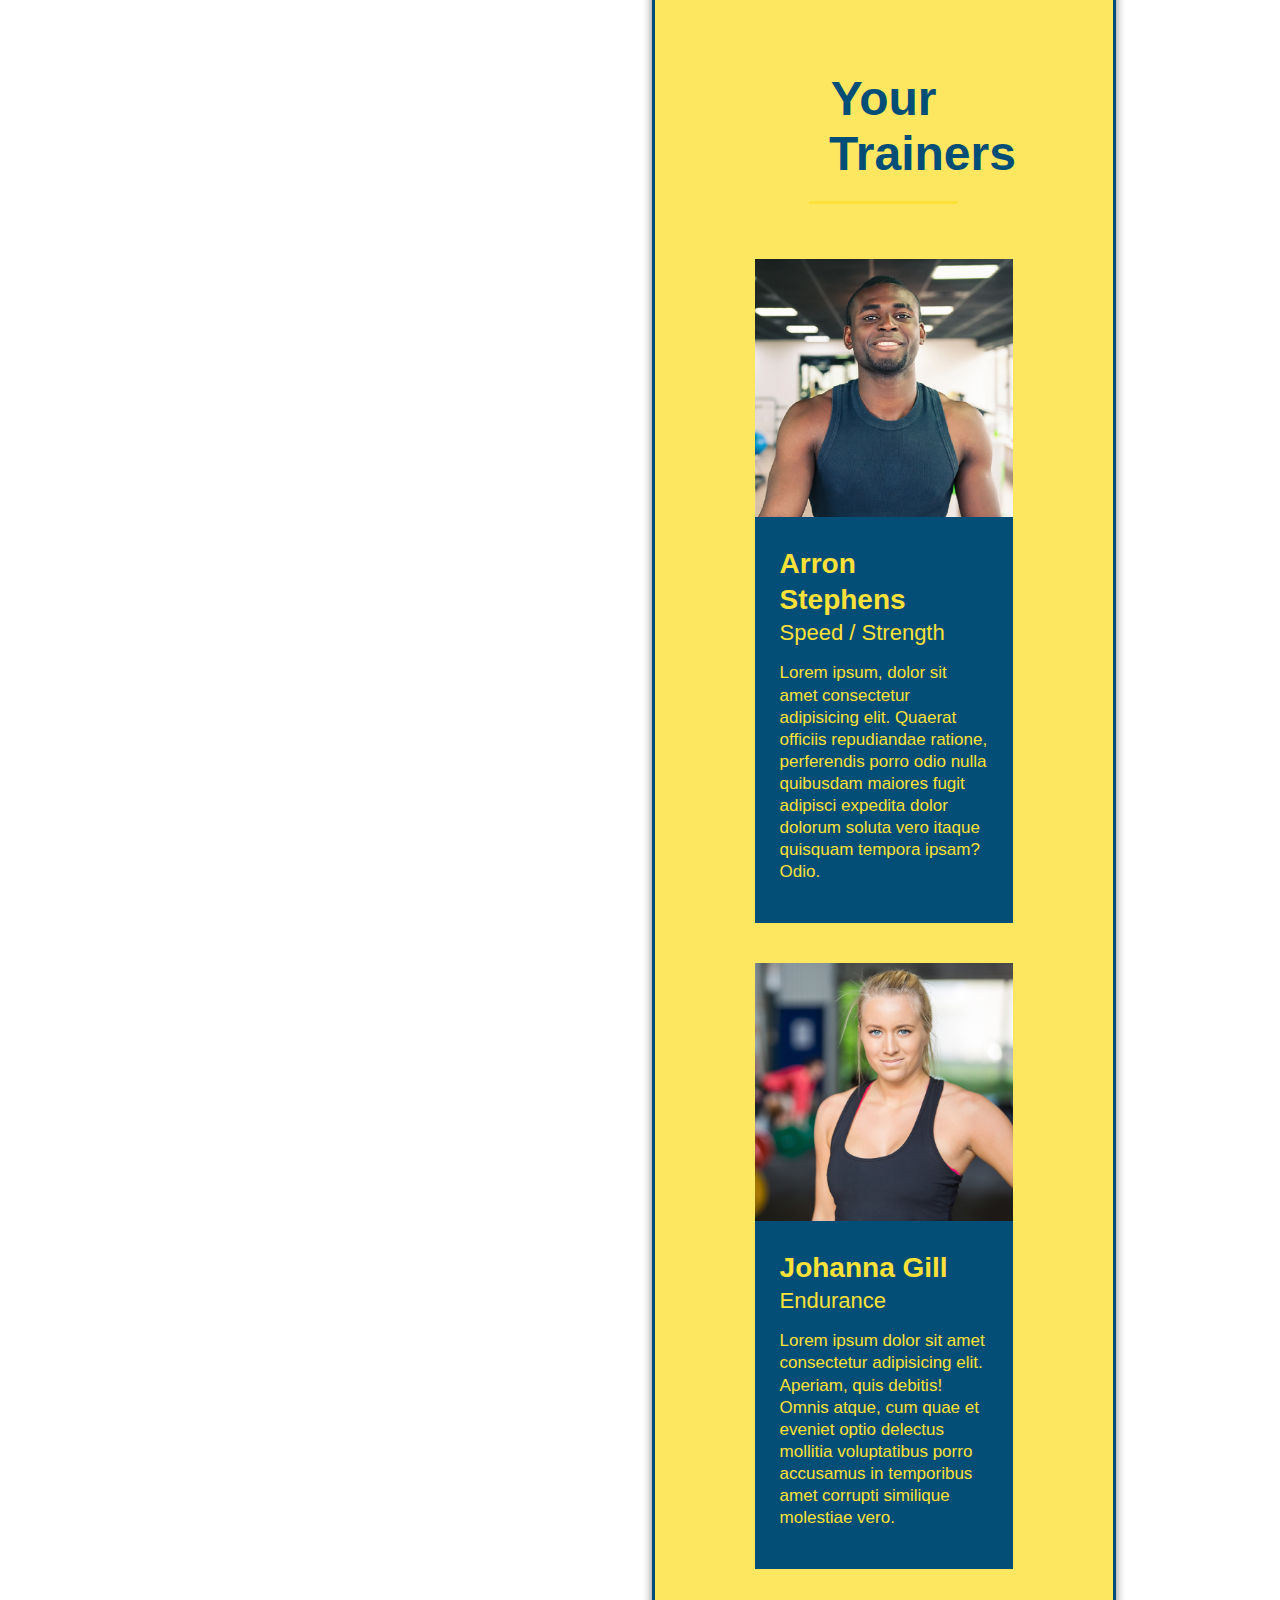
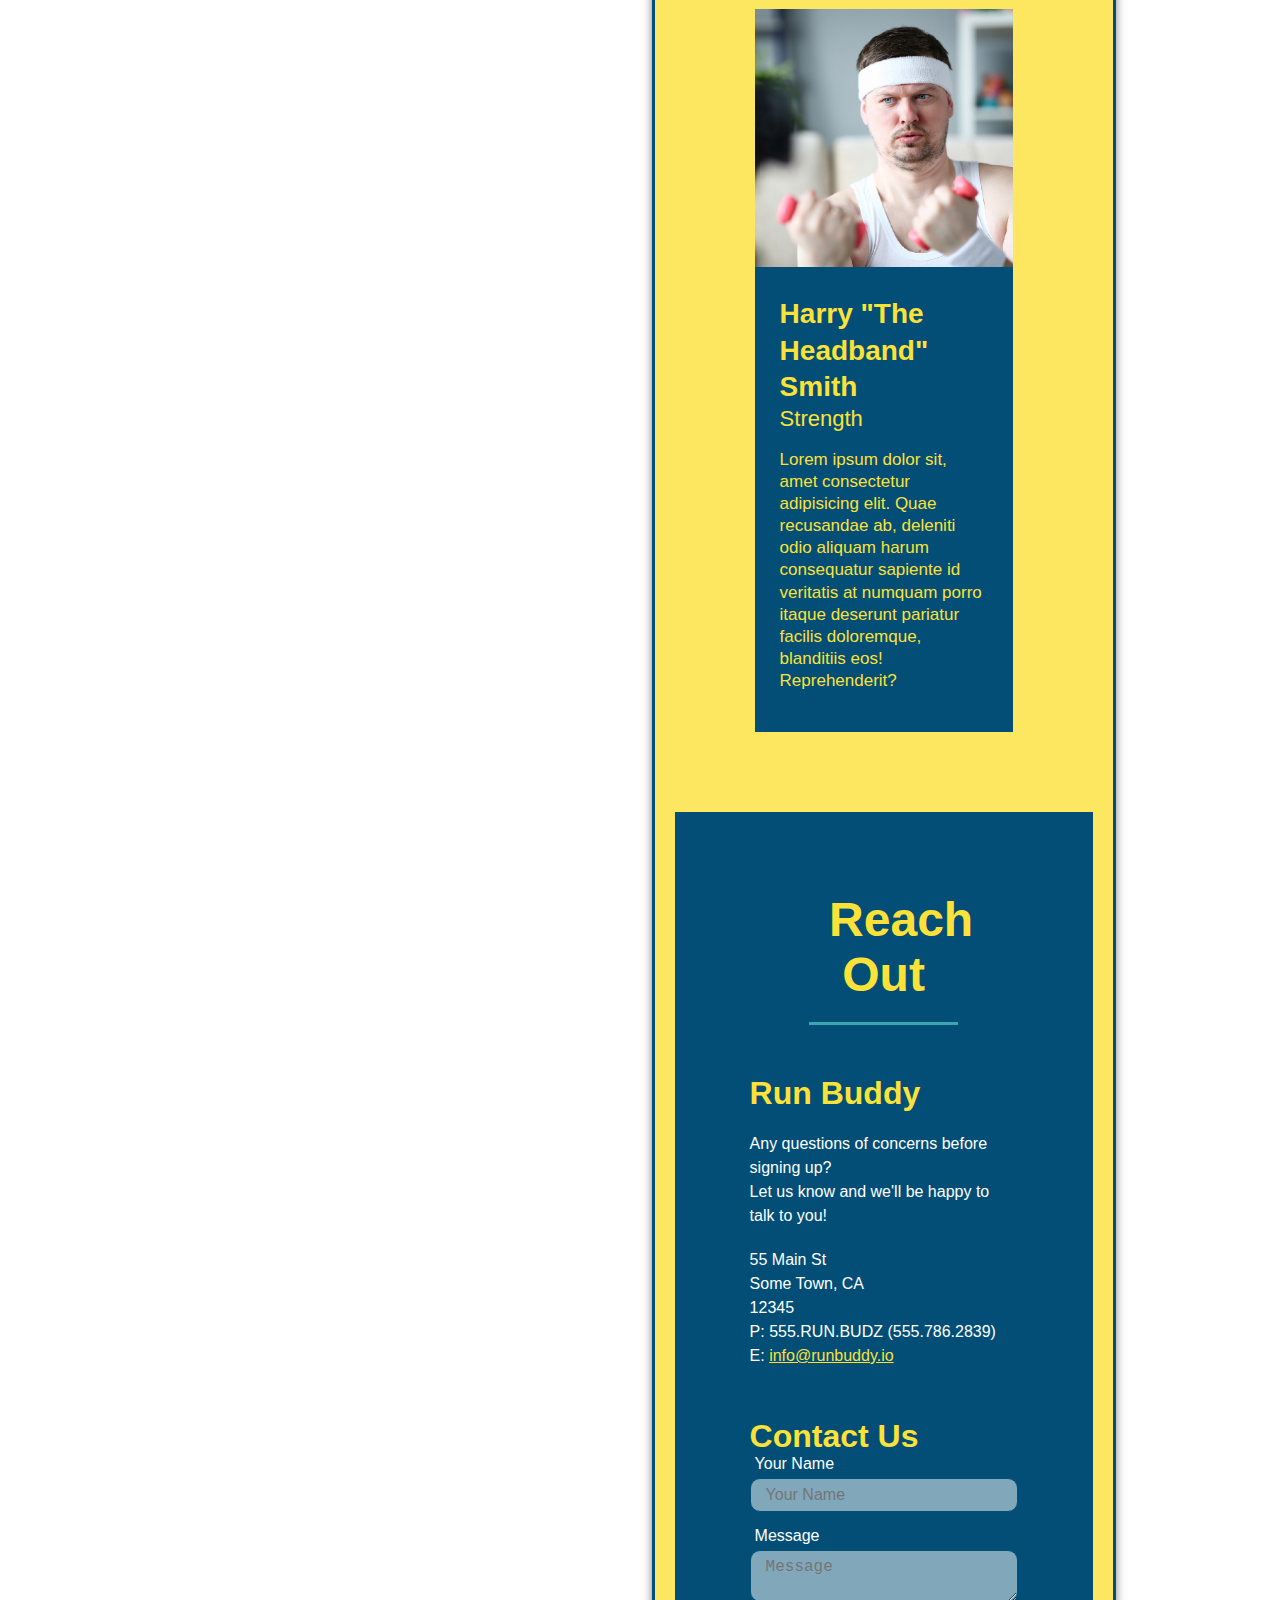
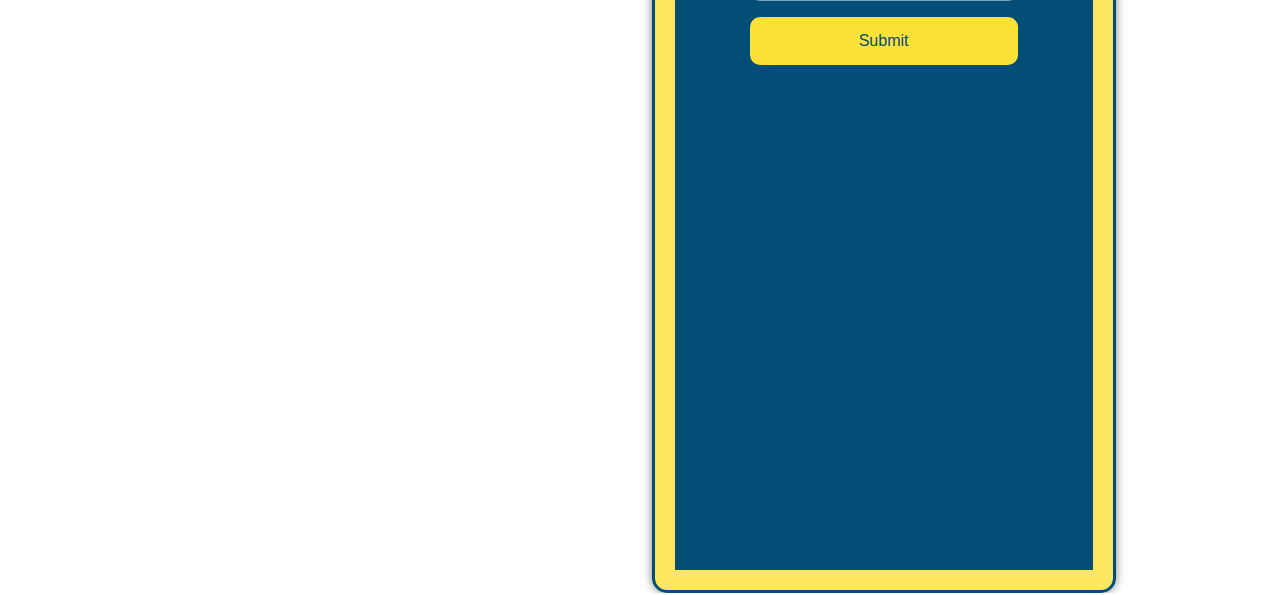
==== commit ef89be07: "Testing" ====
--- a/index.html
+++ b/index.html
@@ -1,6 +1,7 @@
 <!DOCTYPE html>
 <html lang= "en">
   
+<<<<<<< HEAD
   <head>
       <meta charset="UTF-8"/>
       <meta name="viewport" content="width=device-width, initial-scale=1.0" />
@@ -11,6 +12,20 @@
   <body>
     <!--navigation bar-->
     <header>
+=======
+<head>
+    <meta charset="UTF-8"/>
+
+    <meta name="viewport" content="width=device-width, initial-scale=1.0" />
+
+    <title>Run Buddy</title>
+    <link rel="stylesheet" href="./assets/css/style.css"/>
+</head>
+  
+<body>
+  <!--navigation bar-->
+  <header>
+>>>>>>> e6e4ace7cf67ac155ab06272c1e9786d83f5280f
 
       <h1>
         <!--The "/" will always represent the path to the topmost directory-->
@@ -20,6 +35,7 @@
         </a>
       </h1>
 
+<<<<<<< HEAD
       <nav>
         <!--Unordered List element-->
         <ul>
@@ -41,6 +57,45 @@
       </nav>
     
     </header> 
+=======
+    <nav>
+      <!--Unordered List element-->
+      <ul>
+        <!--List item element-->
+        <li>
+        <!--Anchor element-->
+          <a href="#what-we-do">What We Do</a>
+        </li>
+        <li>
+          <a href="#what-you-do">What You Do</a>
+        </li>
+        <li>
+          <a href="#your-trainers">Your Trainers</a>
+        </li>
+        <li>
+          <a href="#reach-out">Reach Out</a>
+        </li>
+      </ul>
+    </nav>
+  
+  </header> 
+  <!--hero/jumbotron-->
+  <section class="hero">
+
+    <!--New Hero section with flipped bg image-->
+    <div class="hero-cta">
+      
+      <h2>Start Building Habits.</h2>
+      <p>
+        Lorem ipsum dolor sit amet, consectetur adipisicing elit. Obcaecati iure in provident aliquam rem aspernatur eum saepe quod cupiditate laboriosam quae numquam, quidem autem earum laudantium eveniet, placeat fugiat! Ullam!Lorem
+      </p>
+    
+    </div>
+
+    <!--Form-->
+    <div class="hero-form">
+      <!--Using h3 because h2 is in the <footer> and h3 is less significant-->
+>>>>>>> e6e4ace7cf67ac155ab06272c1e9786d83f5280f
       
     <!--hero/jumbotron-->
     <section class="hero">
--- a/assets/css/style.css
+++ b/assets/css/style.css
@@ -123,10 +123,21 @@
 
 /*Hero Style Start*/
 .hero {
+<<<<<<< HEAD
+<<<<<<< HEAD
+  background-image: url("../images/hero-bg1.jpg");
+  height: 600px;
+=======
+  background-image: url("../images/hero-bg.jpg");
+  /*removed  background-position: center; 
+  and height: 600px; for flexbox*/
+>>>>>>> develop
+=======
   /*removed  background-position: center; 
   and height: 600px; for flexbox*/
   background-image: url("../images/hero-bg.jpg");
   height: 600px;
+>>>>>>> e6e4ace7cf67ac155ab06272c1e9786d83f5280f
   background-size: cover;
   
   display: flex;
--- a/assets/css/style.css
+++ b/assets/css/style.css
@@ -123,10 +123,21 @@
 
 /*Hero Style Start*/
 .hero {
+<<<<<<< HEAD
+<<<<<<< HEAD
+  background-image: url("../images/hero-bg1.jpg");
+  height: 600px;
+=======
+  background-image: url("../images/hero-bg.jpg");
+  /*removed  background-position: center; 
+  and height: 600px; for flexbox*/
+>>>>>>> develop
+=======
   /*removed  background-position: center; 
   and height: 600px; for flexbox*/
   background-image: url("../images/hero-bg.jpg");
   height: 600px;
+>>>>>>> e6e4ace7cf67ac155ab06272c1e9786d83f5280f
   background-size: cover;
   
   display: flex;
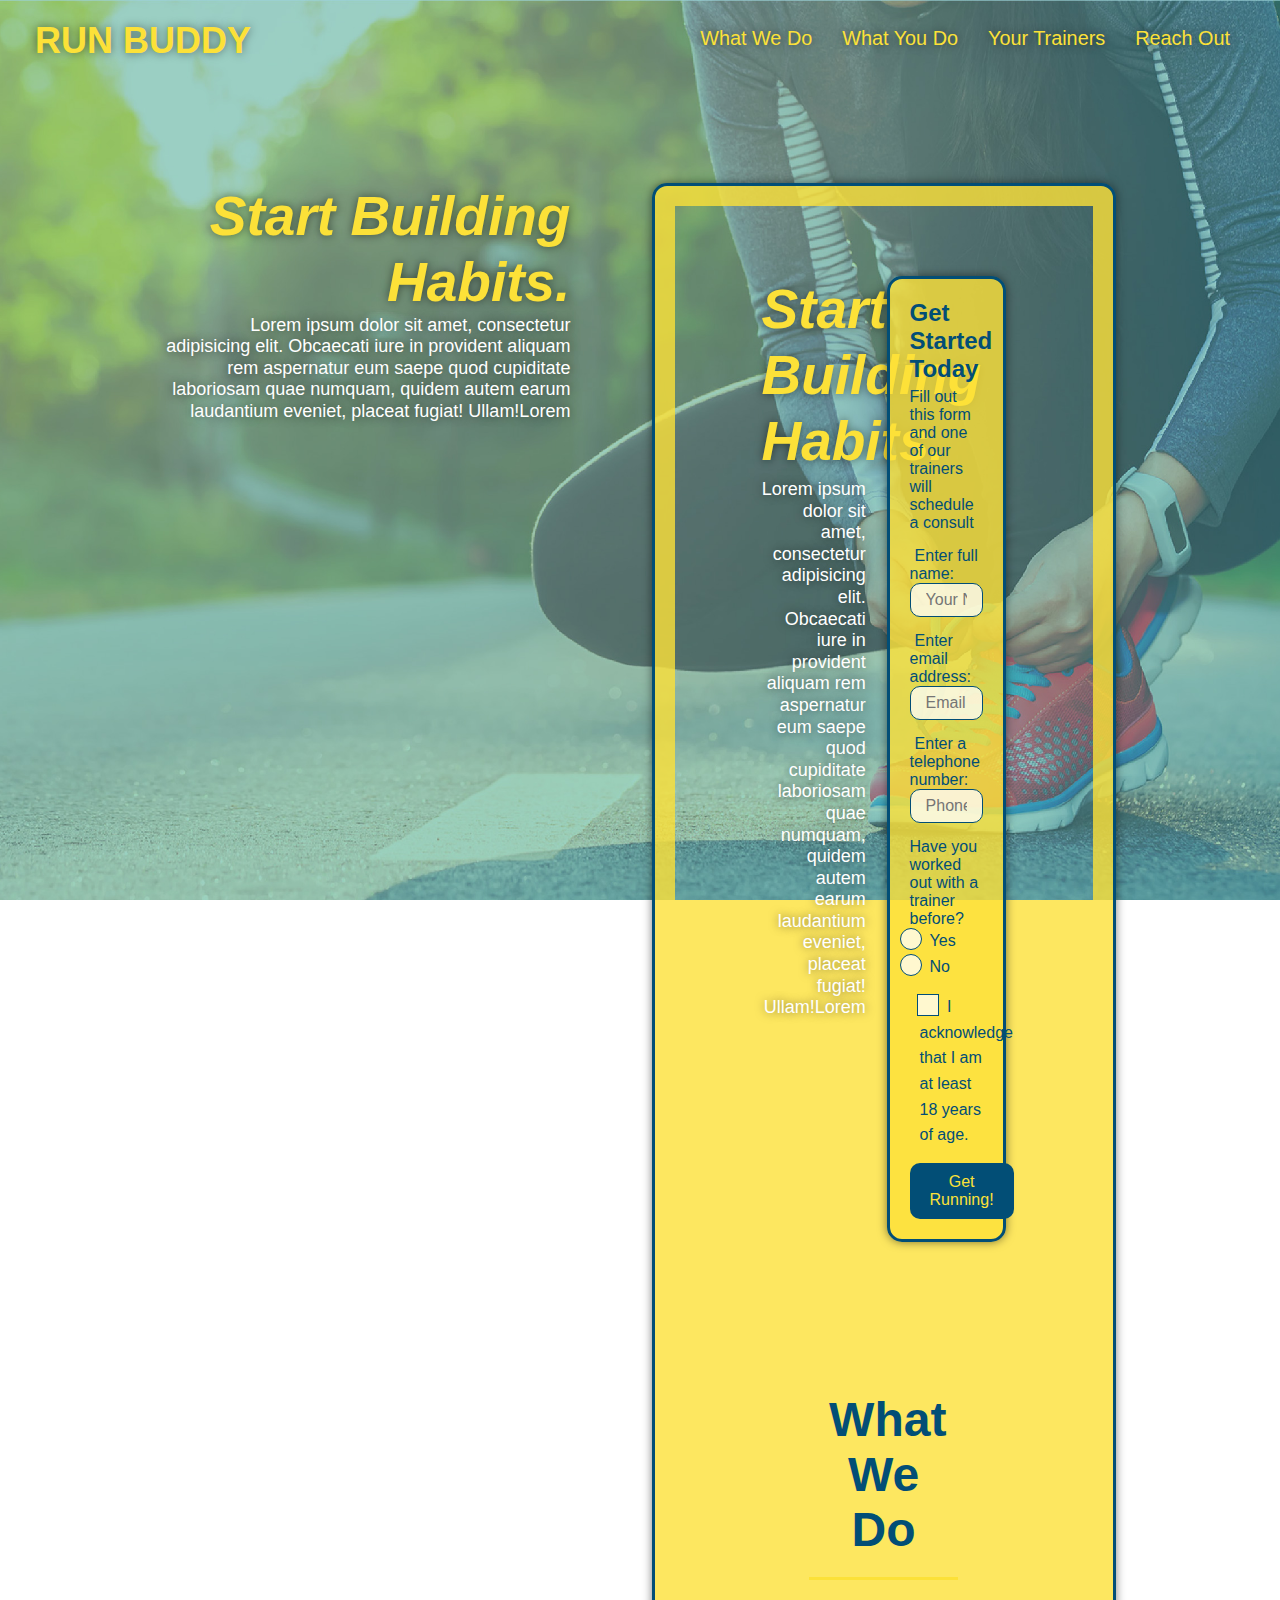
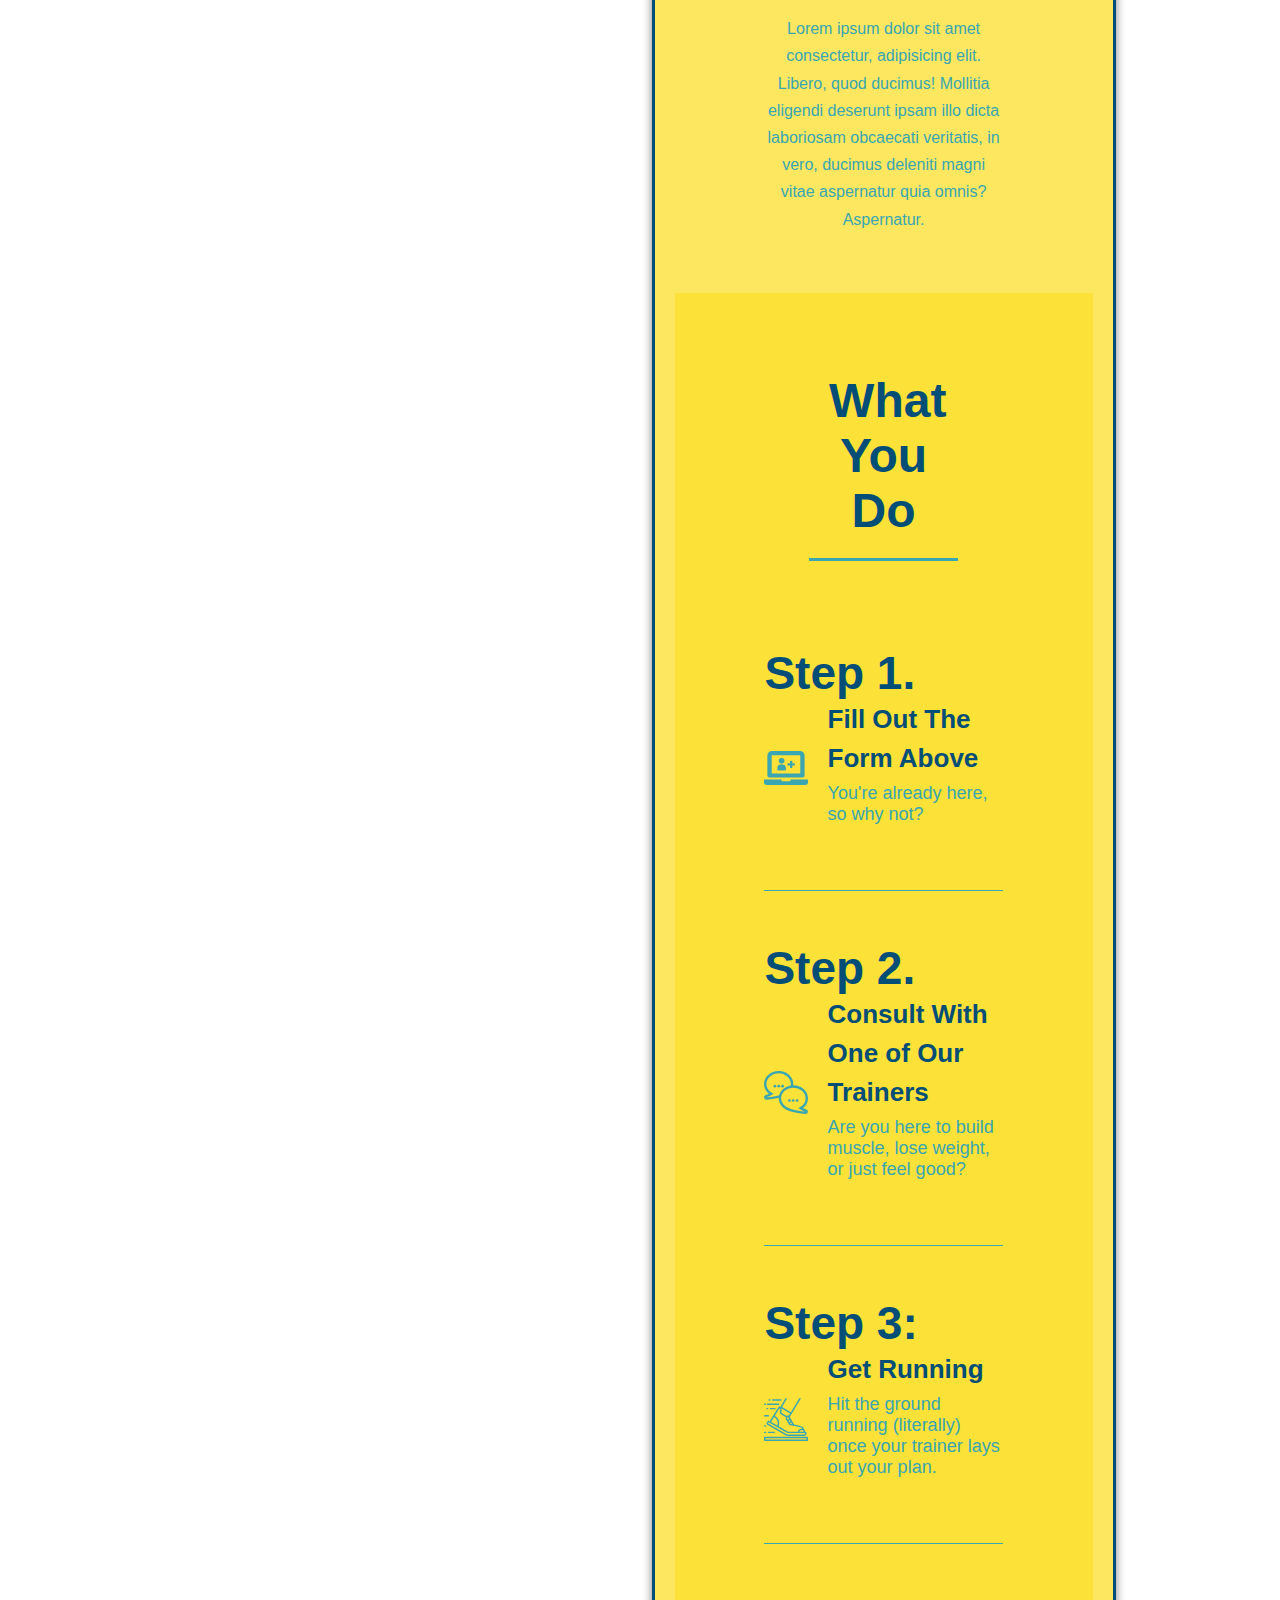
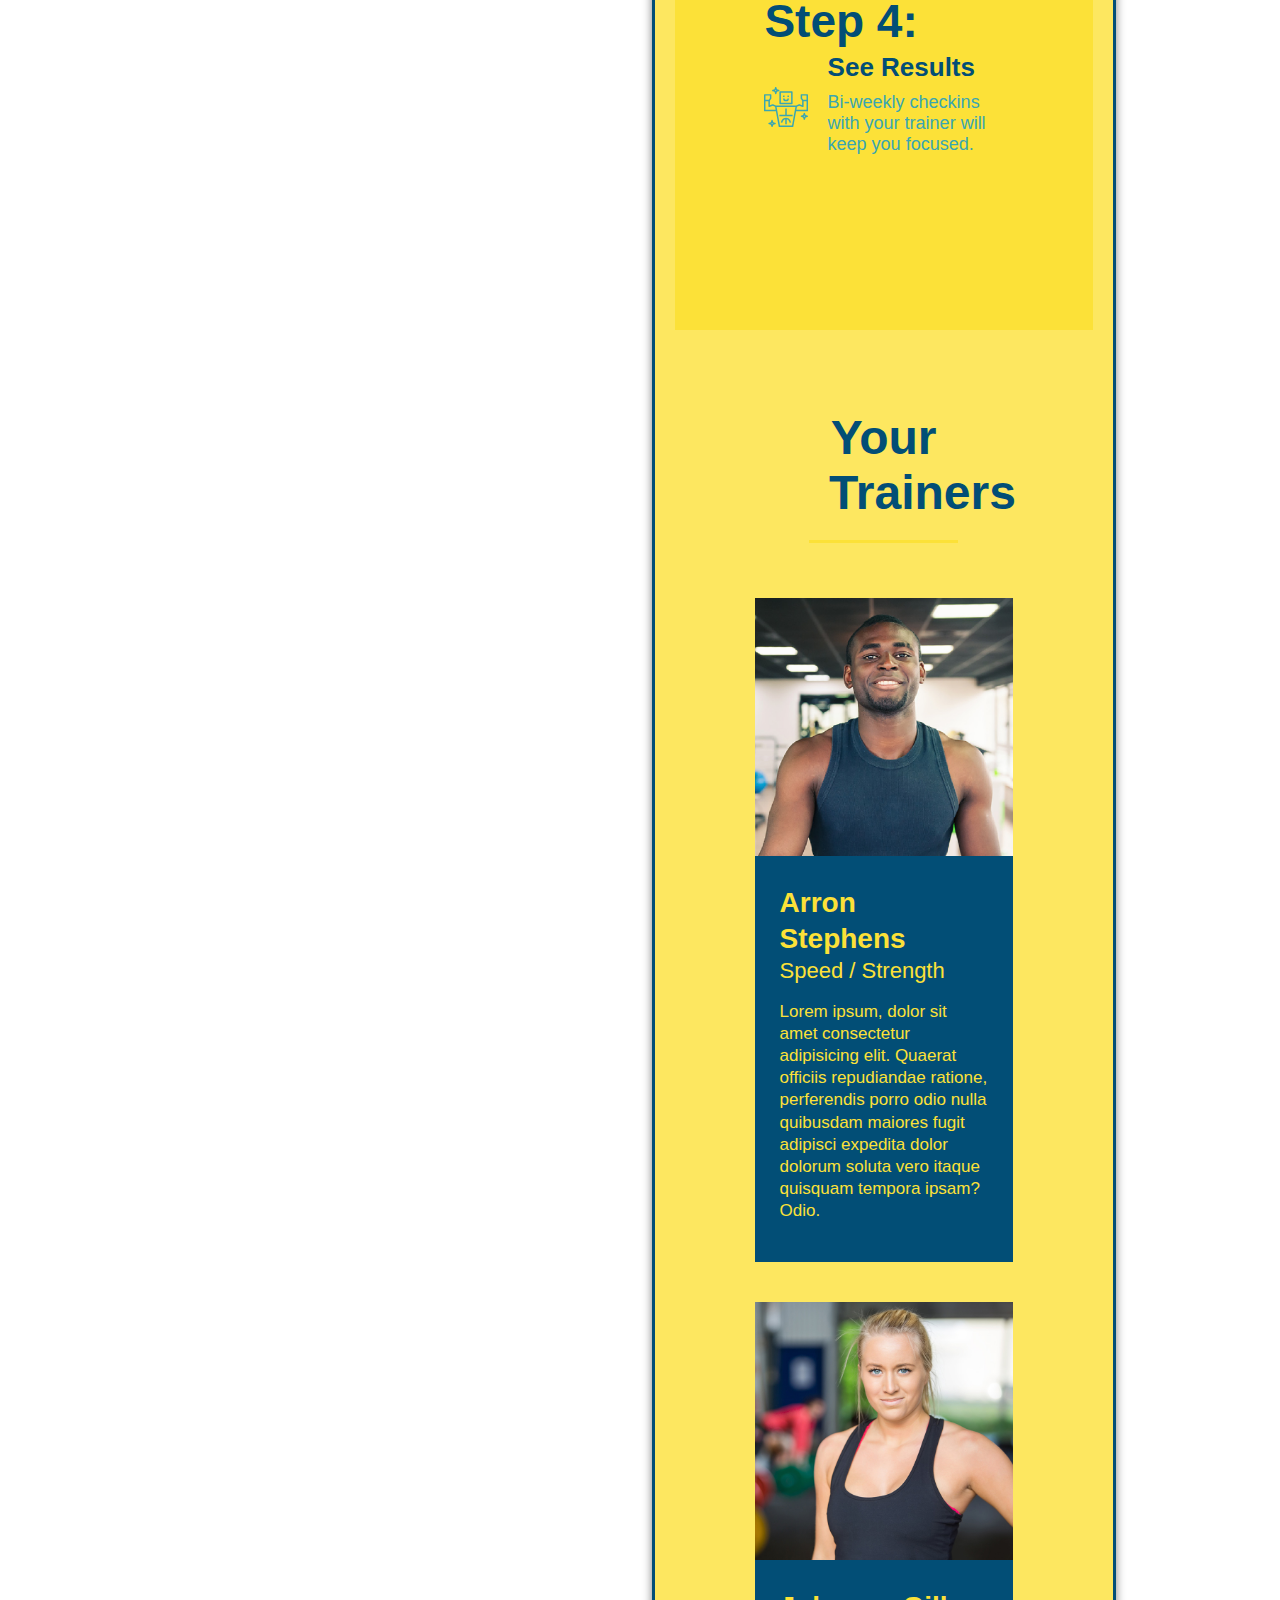
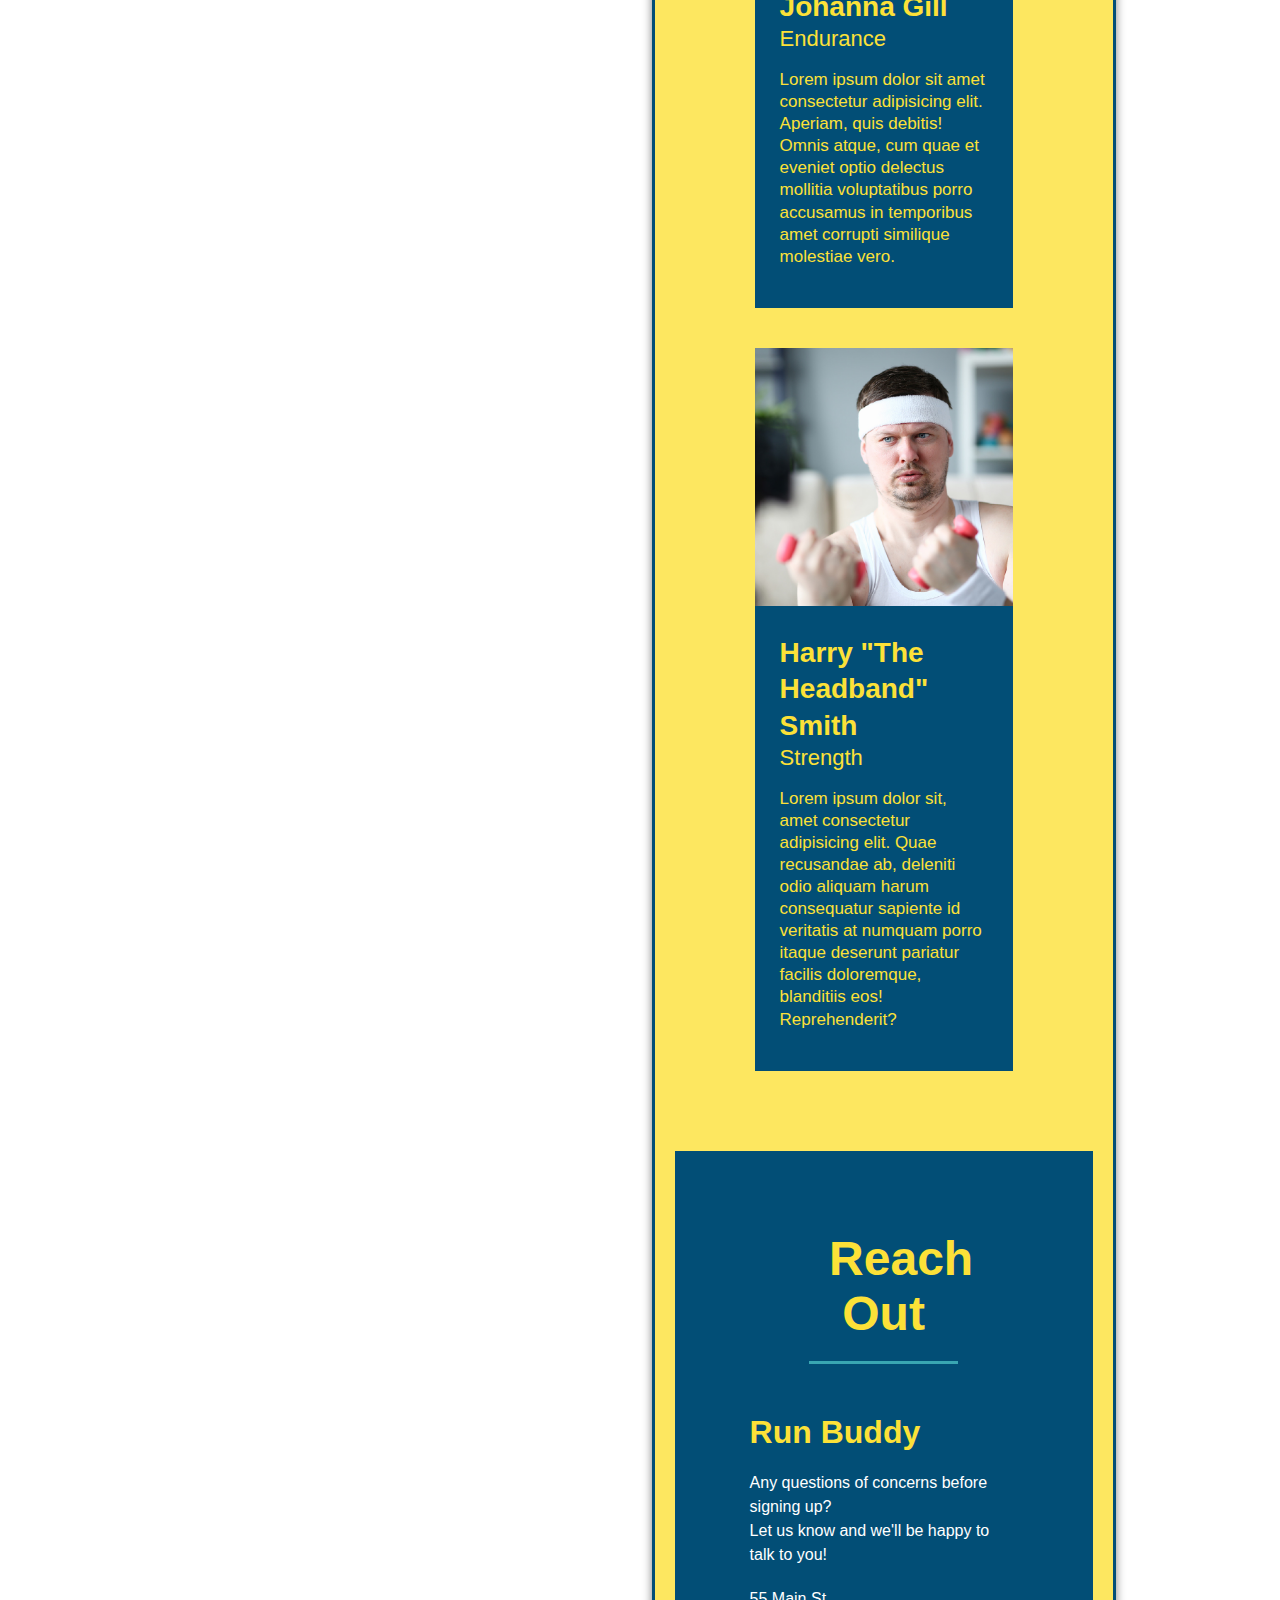
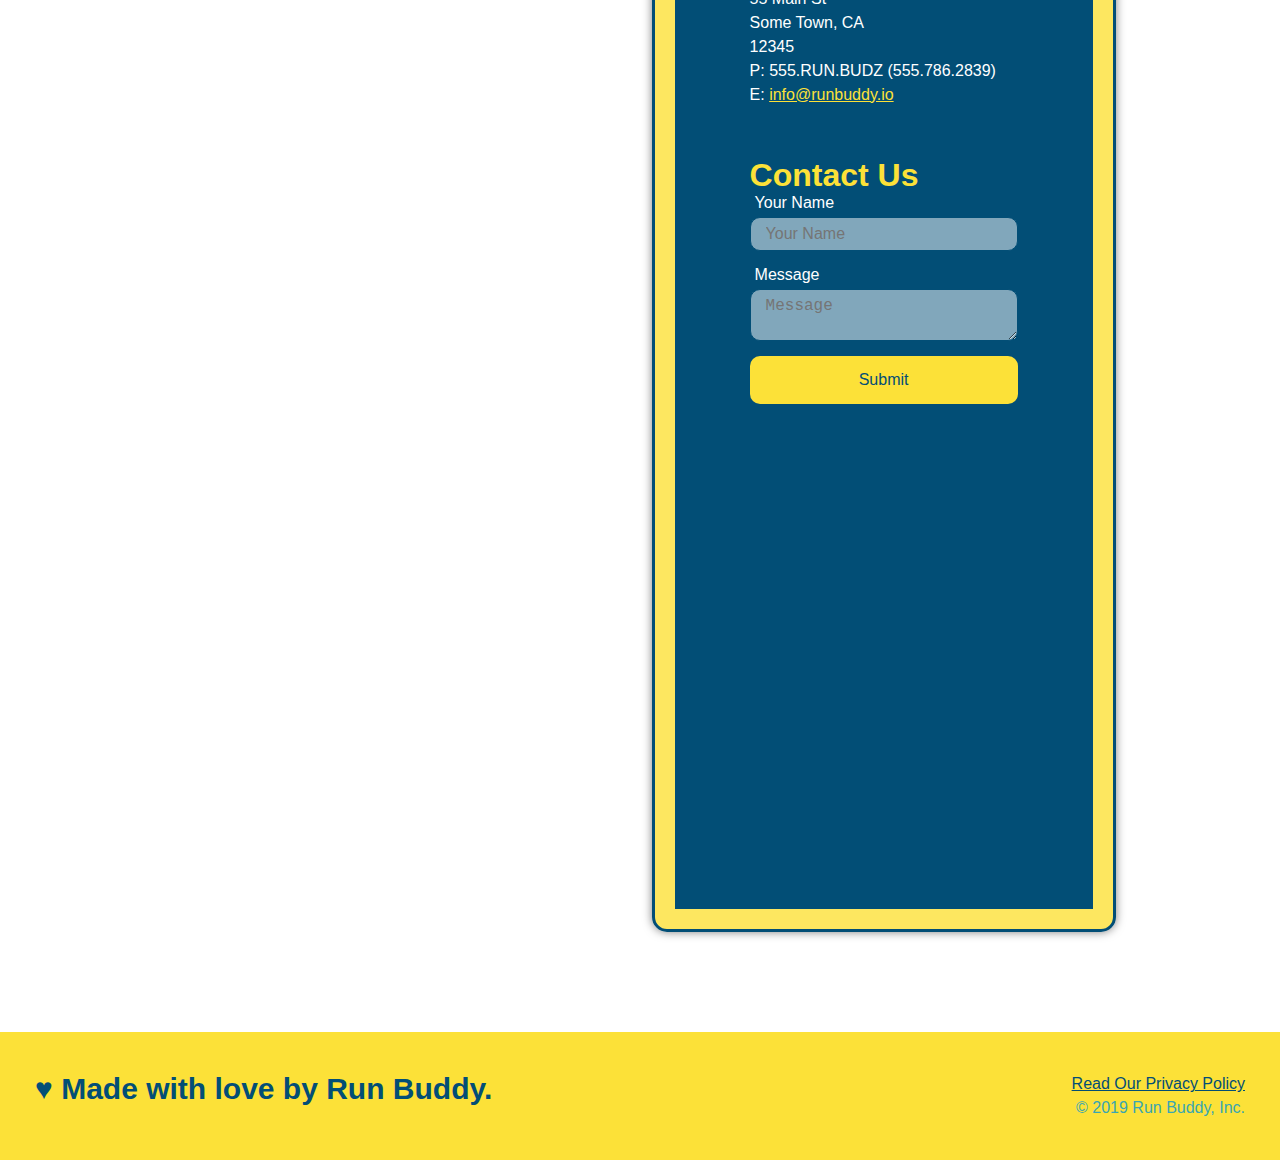
==== commit c89af58a: "Testing" ====
--- a/index.html
+++ b/index.html
@@ -1,18 +1,6 @@
 <!DOCTYPE html>
 <html lang= "en">
   
-<<<<<<< HEAD
-  <head>
-      <meta charset="UTF-8"/>
-      <meta name="viewport" content="width=device-width, initial-scale=1.0" />
-      <title>Run Buddy</title>
-      <link rel="stylesheet" href="./assets/css/style.css"/>
-  </head>
-    
-  <body>
-    <!--navigation bar-->
-    <header>
-=======
 <head>
     <meta charset="UTF-8"/>
 
@@ -25,7 +13,6 @@
 <body>
   <!--navigation bar-->
   <header>
->>>>>>> e6e4ace7cf67ac155ab06272c1e9786d83f5280f
 
       <h1>
         <!--The "/" will always represent the path to the topmost directory-->
@@ -35,29 +22,6 @@
         </a>
       </h1>
 
-<<<<<<< HEAD
-      <nav>
-        <!--Unordered List element-->
-        <ul>
-          <!--List item element-->
-          <li>
-          <!--Anchor element-->
-            <a href="#what-we-do">What We Do</a>
-          </li>
-          <li>
-            <a href="#what-you-do">What You Do</a>
-          </li>
-          <li>
-            <a href="#your-trainers">Your Trainers</a>
-          </li>
-          <li>
-            <a href="#reach-out">Reach Out</a>
-          </li>
-        </ul>
-      </nav>
-    
-    </header> 
-=======
     <nav>
       <!--Unordered List element-->
       <ul>
@@ -95,7 +59,6 @@
     <!--Form-->
     <div class="hero-form">
       <!--Using h3 because h2 is in the <footer> and h3 is less significant-->
->>>>>>> e6e4ace7cf67ac155ab06272c1e9786d83f5280f
       
     <!--hero/jumbotron-->
     <section class="hero">
--- a/assets/css/style.css
+++ b/assets/css/style.css
@@ -123,21 +123,17 @@
 
 /*Hero Style Start*/
 .hero {
-<<<<<<< HEAD
-<<<<<<< HEAD
-  background-image: url("../images/hero-bg1.jpg");
-  height: 600px;
-=======
+
+  
+ 
   background-image: url("../images/hero-bg.jpg");
   /*removed  background-position: center; 
   and height: 600px; for flexbox*/
->>>>>>> develop
-=======
+
   /*removed  background-position: center; 
   and height: 600px; for flexbox*/
-  background-image: url("../images/hero-bg.jpg");
-  height: 600px;
->>>>>>> e6e4ace7cf67ac155ab06272c1e9786d83f5280f
+  
+  
   background-size: cover;
   
   display: flex;
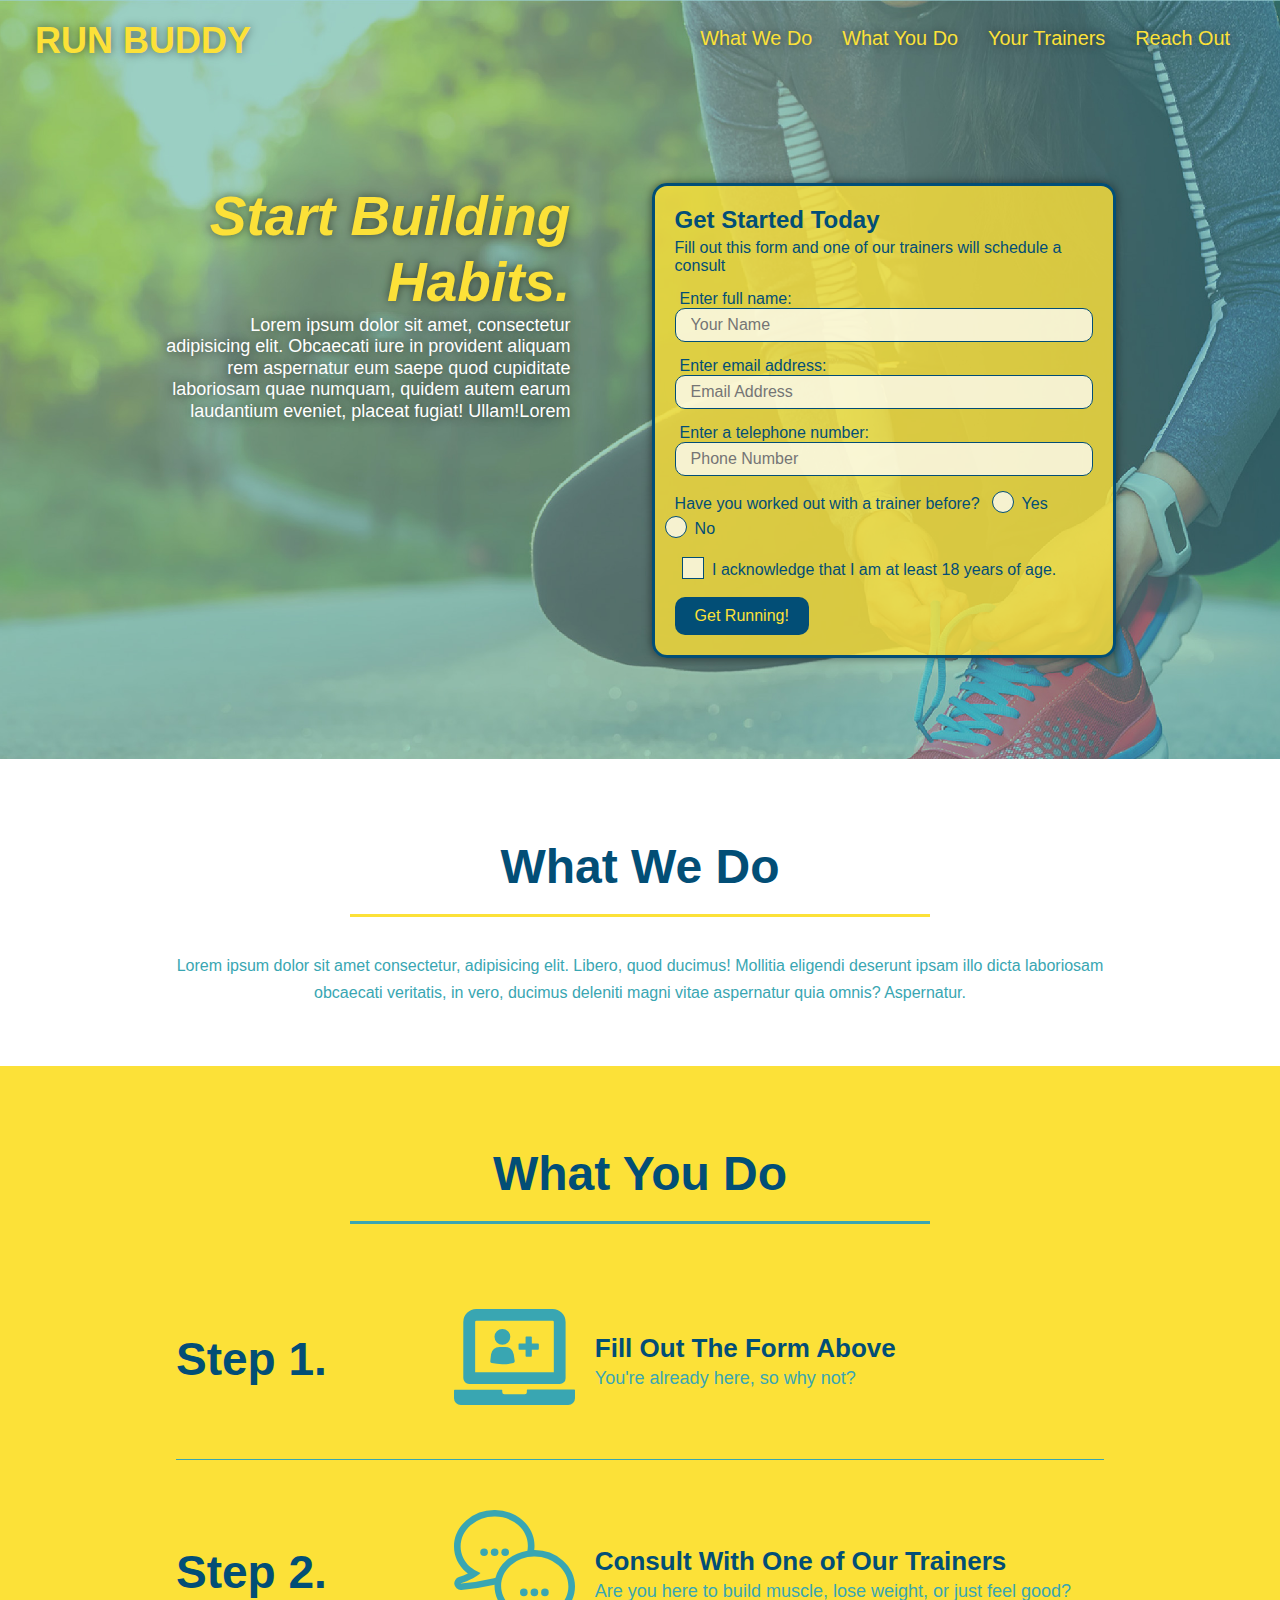
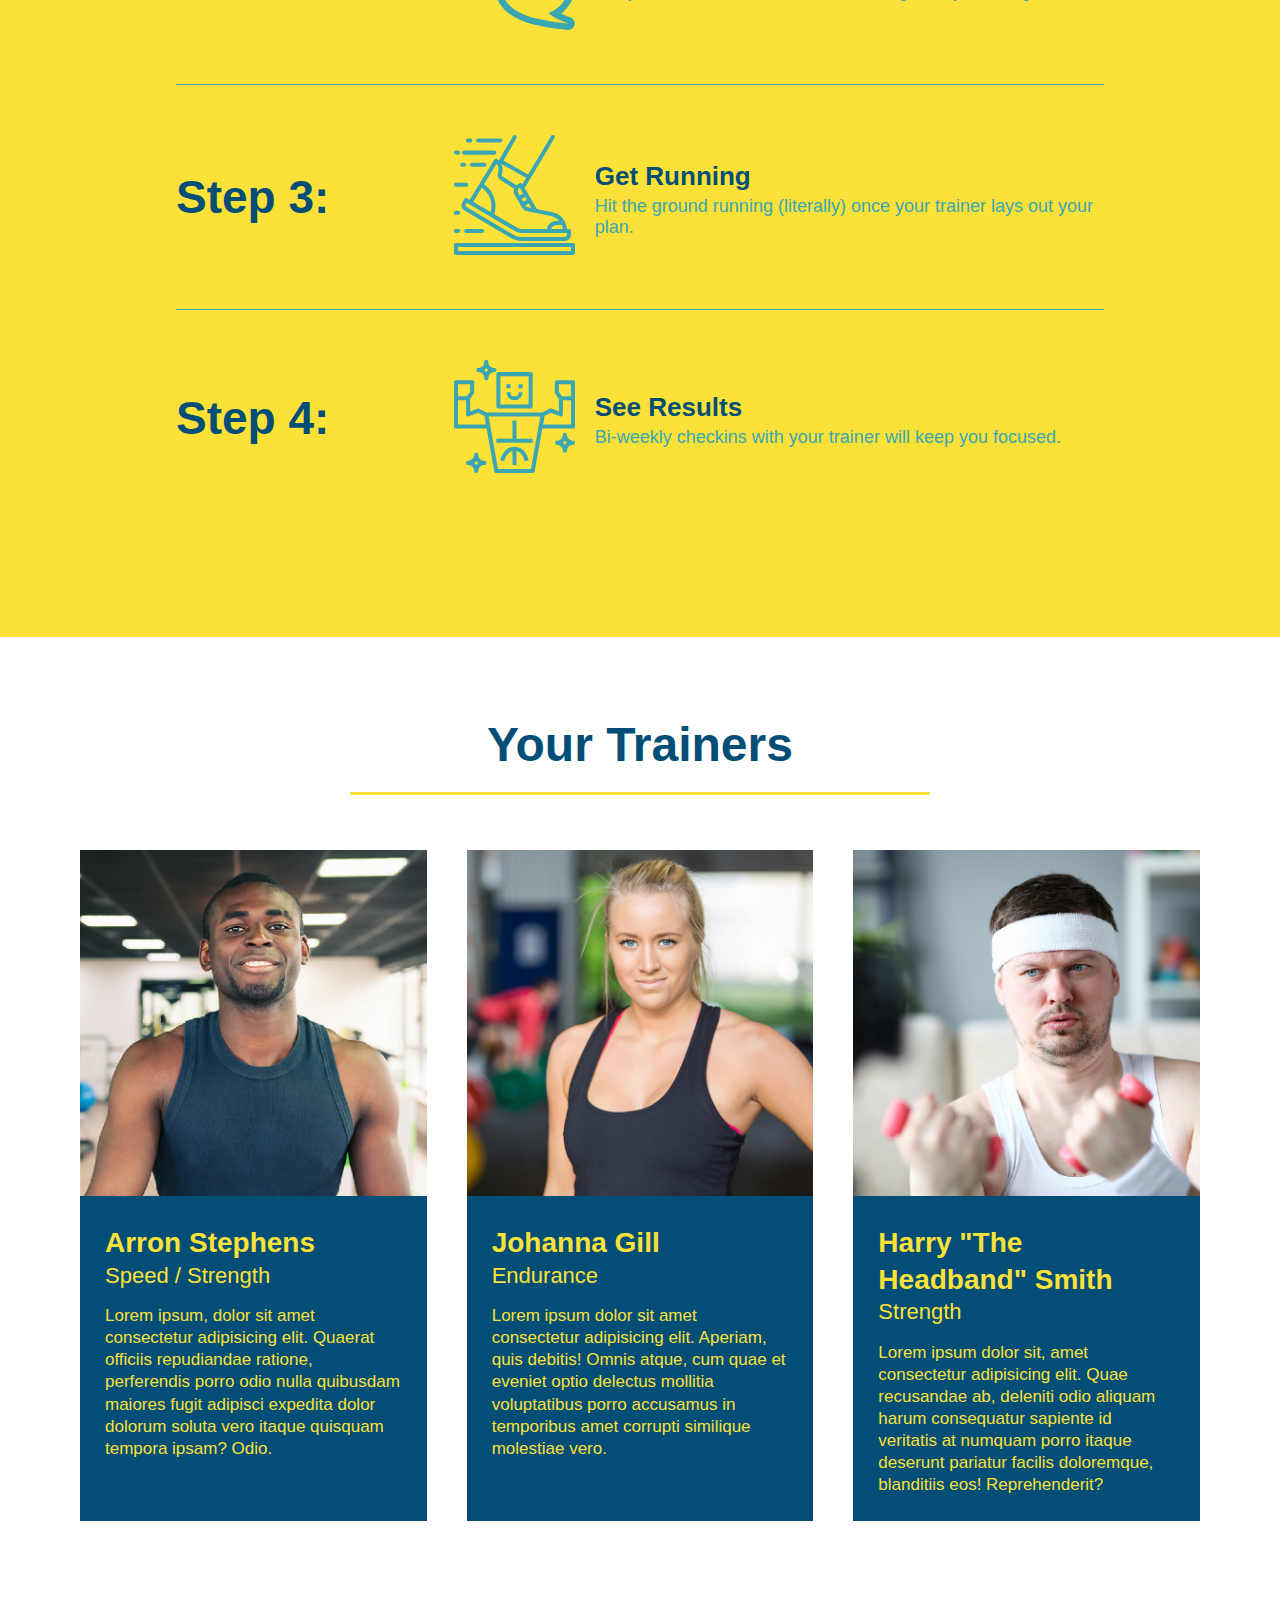
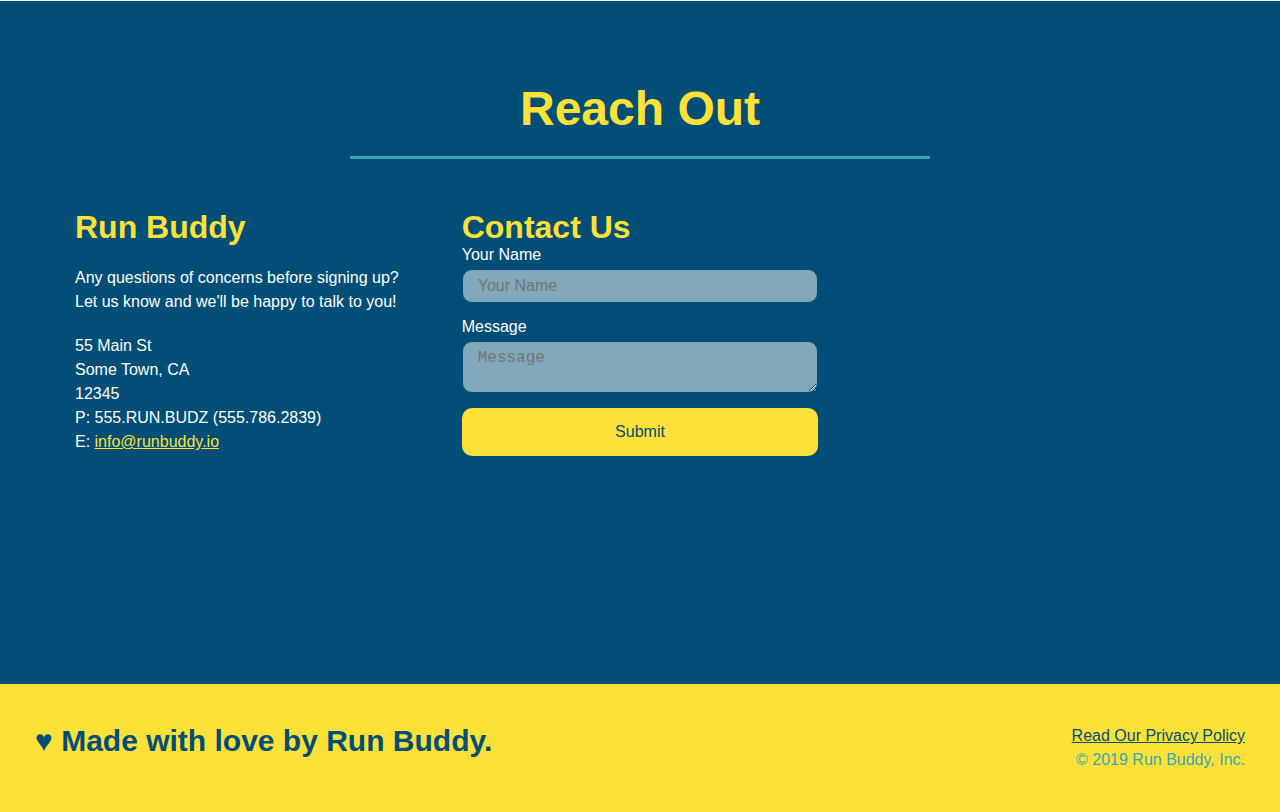
==== commit e54eaf20: "Finished Testing" ====
--- a/index.html
+++ b/index.html
@@ -1,18 +1,16 @@
 <!DOCTYPE html>
 <html lang= "en">
   
-<head>
-    <meta charset="UTF-8"/>
-
-    <meta name="viewport" content="width=device-width, initial-scale=1.0" />
-
-    <title>Run Buddy</title>
-    <link rel="stylesheet" href="./assets/css/style.css"/>
-</head>
-  
-<body>
-  <!--navigation bar-->
-  <header>
+  <head>
+      <meta charset="UTF-8"/>
+      <meta name="viewport" content="width=device-width, initial-scale=1.0" />
+      <title>Run Buddy</title>
+      <link rel="stylesheet" href="./assets/css/style.css"/>
+  </head>
+    
+  <body>
+    <!--navigation bar-->
+    <header>
 
       <h1>
         <!--The "/" will always represent the path to the topmost directory-->
@@ -22,43 +20,27 @@
         </a>
       </h1>
 
-    <nav>
-      <!--Unordered List element-->
-      <ul>
-        <!--List item element-->
-        <li>
-        <!--Anchor element-->
-          <a href="#what-we-do">What We Do</a>
-        </li>
-        <li>
-          <a href="#what-you-do">What You Do</a>
-        </li>
-        <li>
-          <a href="#your-trainers">Your Trainers</a>
-        </li>
-        <li>
-          <a href="#reach-out">Reach Out</a>
-        </li>
-      </ul>
-    </nav>
-  
-  </header> 
-  <!--hero/jumbotron-->
-  <section class="hero">
-
-    <!--New Hero section with flipped bg image-->
-    <div class="hero-cta">
-      
-      <h2>Start Building Habits.</h2>
-      <p>
-        Lorem ipsum dolor sit amet, consectetur adipisicing elit. Obcaecati iure in provident aliquam rem aspernatur eum saepe quod cupiditate laboriosam quae numquam, quidem autem earum laudantium eveniet, placeat fugiat! Ullam!Lorem
-      </p>
-    
-    </div>
-
-    <!--Form-->
-    <div class="hero-form">
-      <!--Using h3 because h2 is in the <footer> and h3 is less significant-->
+      <nav>
+        <!--Unordered List element-->
+        <ul>
+          <!--List item element-->
+          <li>
+          <!--Anchor element-->
+            <a href="#what-we-do">What We Do</a>
+          </li>
+          <li>
+            <a href="#what-you-do">What You Do</a>
+          </li>
+          <li>
+            <a href="#your-trainers">Your Trainers</a>
+          </li>
+          <li>
+            <a href="#reach-out">Reach Out</a>
+          </li>
+        </ul>
+      </nav>
+    
+    </header> 
       
     <!--hero/jumbotron-->
     <section class="hero">
@@ -305,9 +287,4 @@
 
     </footer>
   </body>
-</html>
-
-      
-
-
-  +</html>--- a/assets/css/style.css
+++ b/assets/css/style.css
@@ -123,17 +123,9 @@
 
 /*Hero Style Start*/
 .hero {
-
-  
- 
   background-image: url("../images/hero-bg.jpg");
   /*removed  background-position: center; 
   and height: 600px; for flexbox*/
-
-  /*removed  background-position: center; 
-  and height: 600px; for flexbox*/
-  
-  
   background-size: cover;
   
   display: flex;
@@ -615,4 +607,4 @@
   .contact-form {
     order: 3;
   }
-}
+}